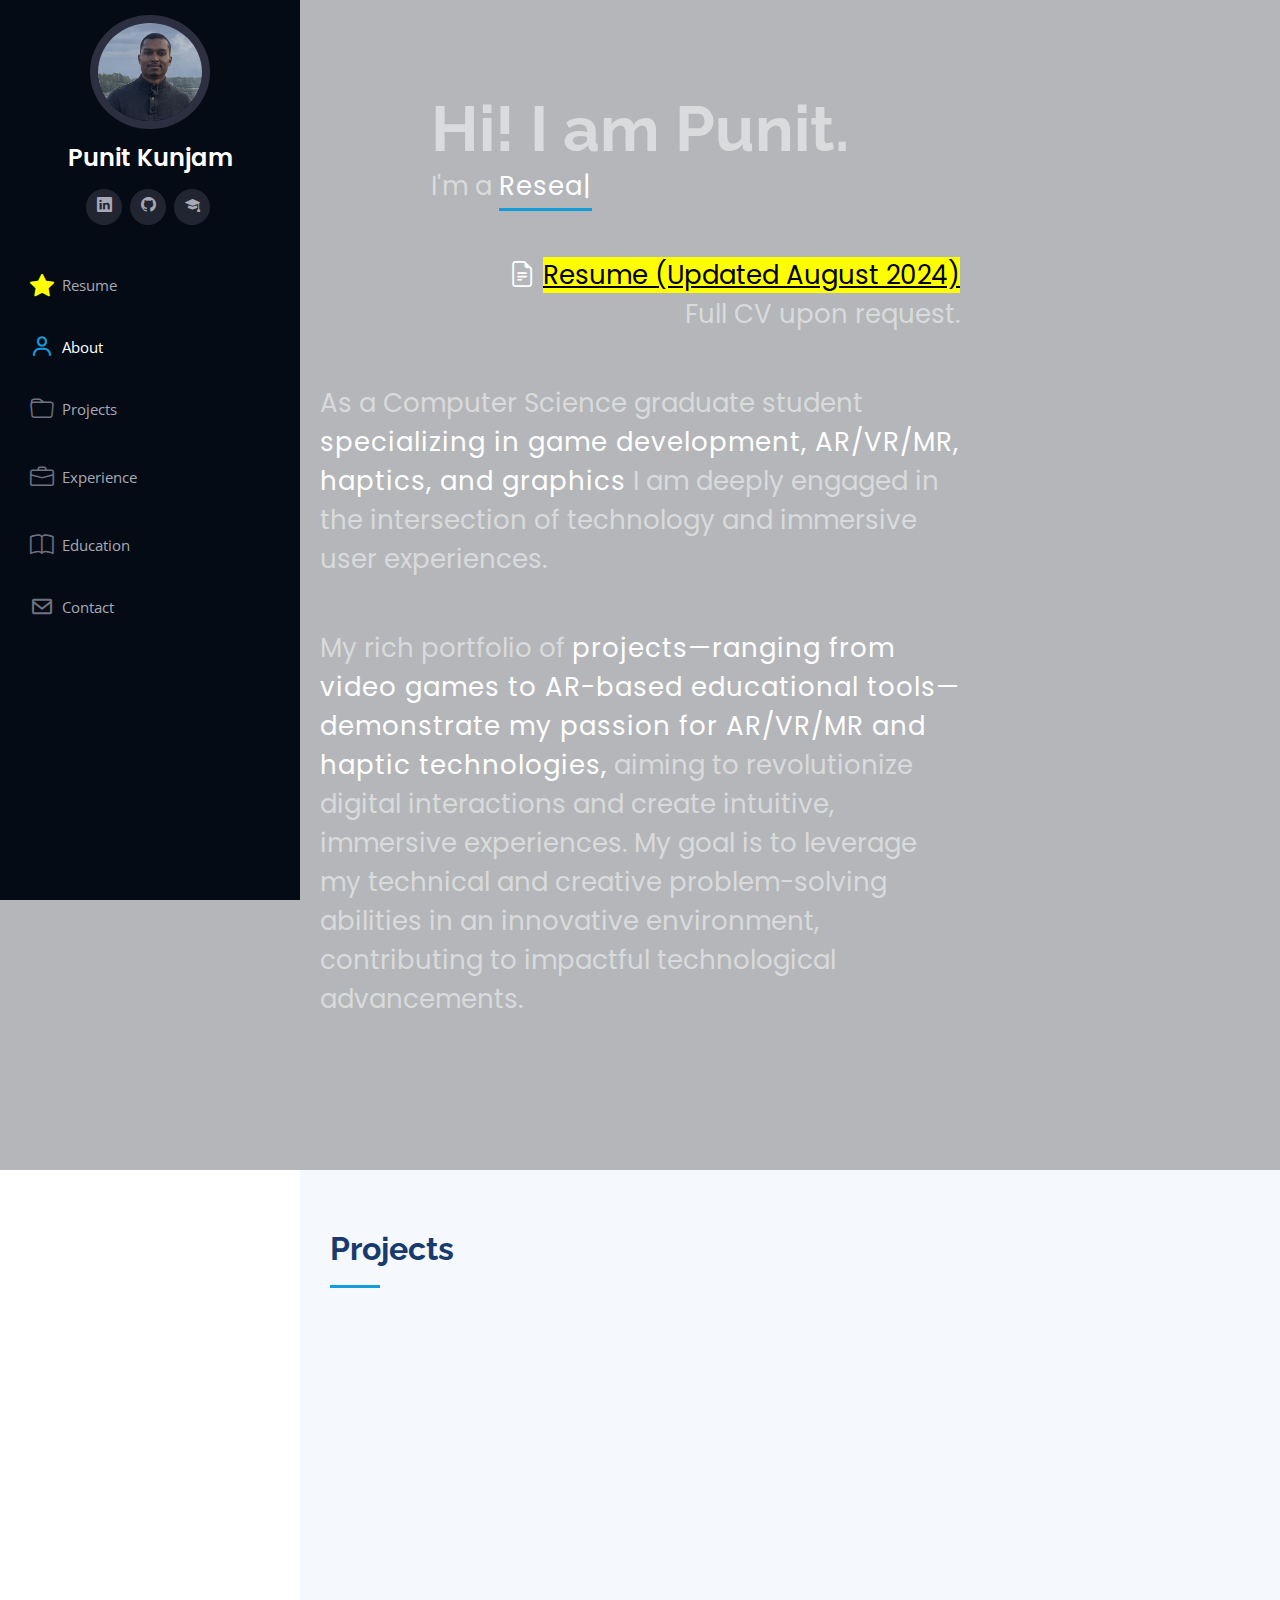
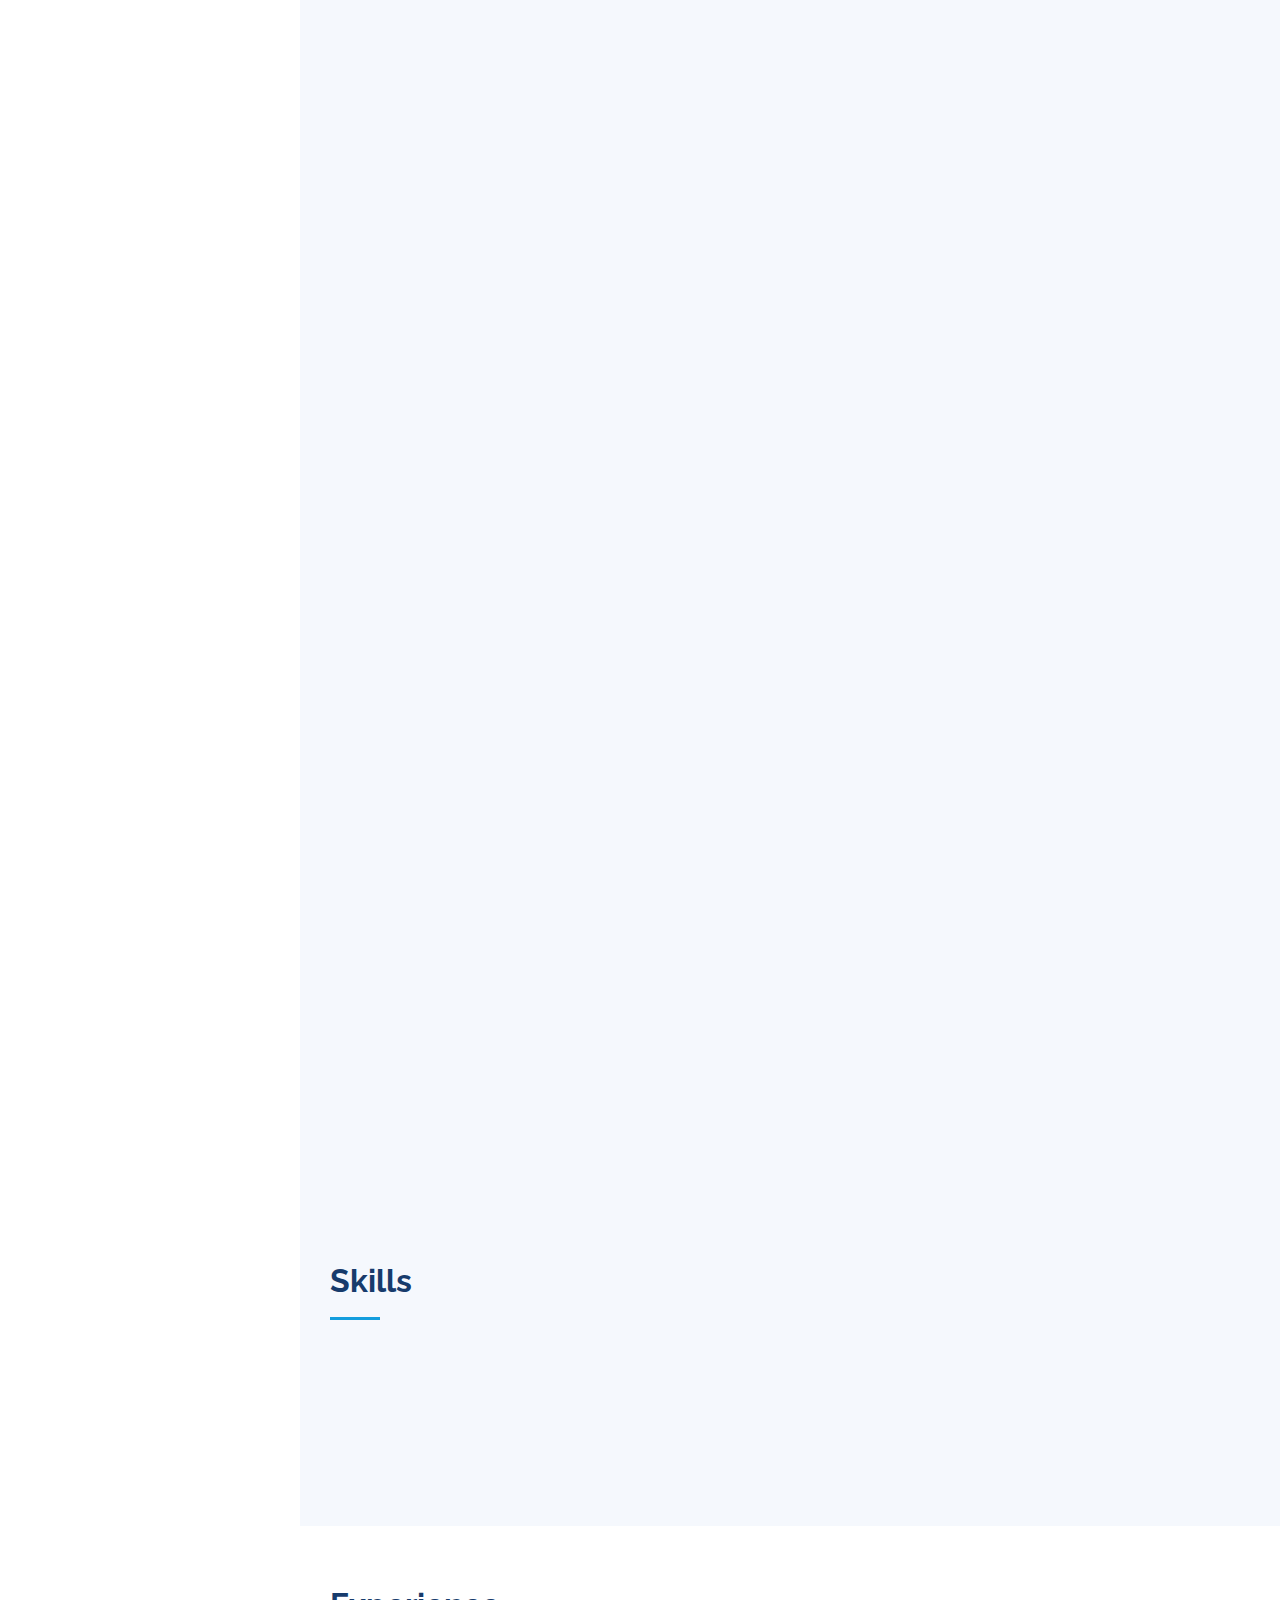
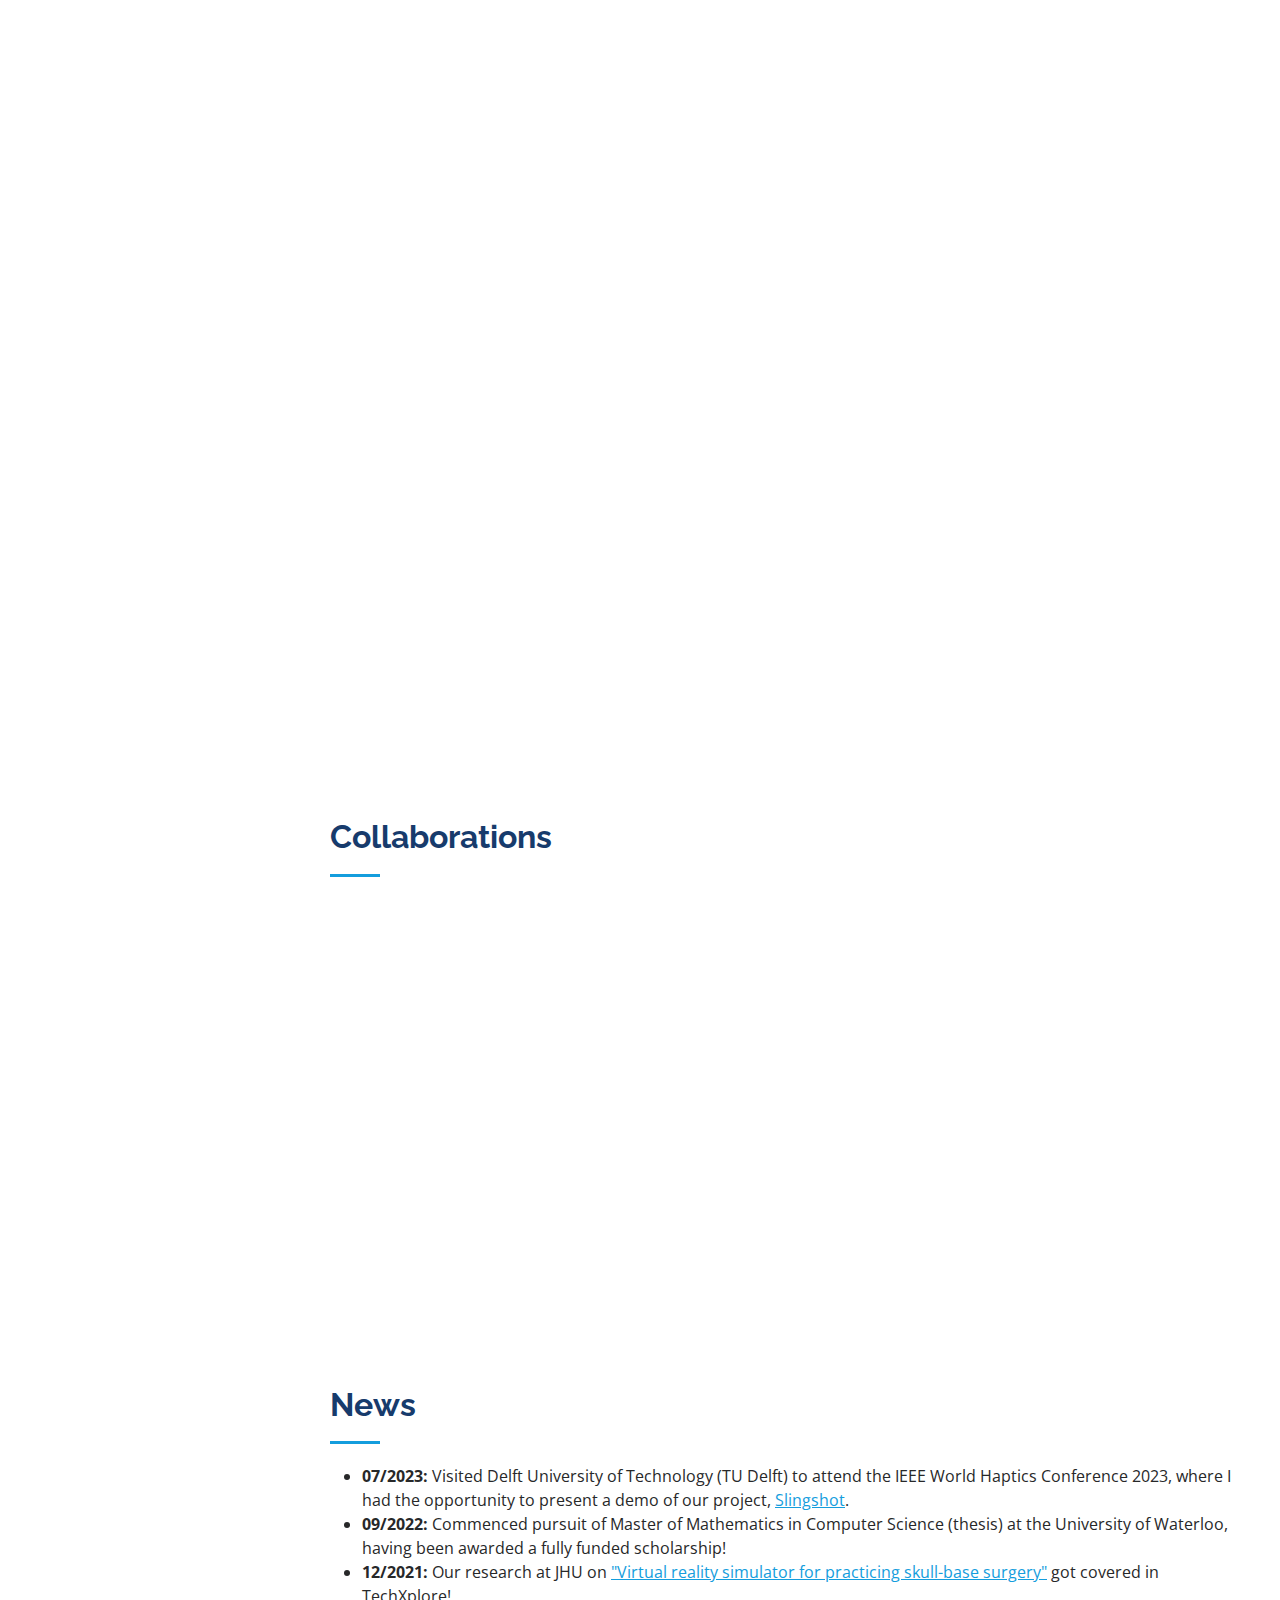
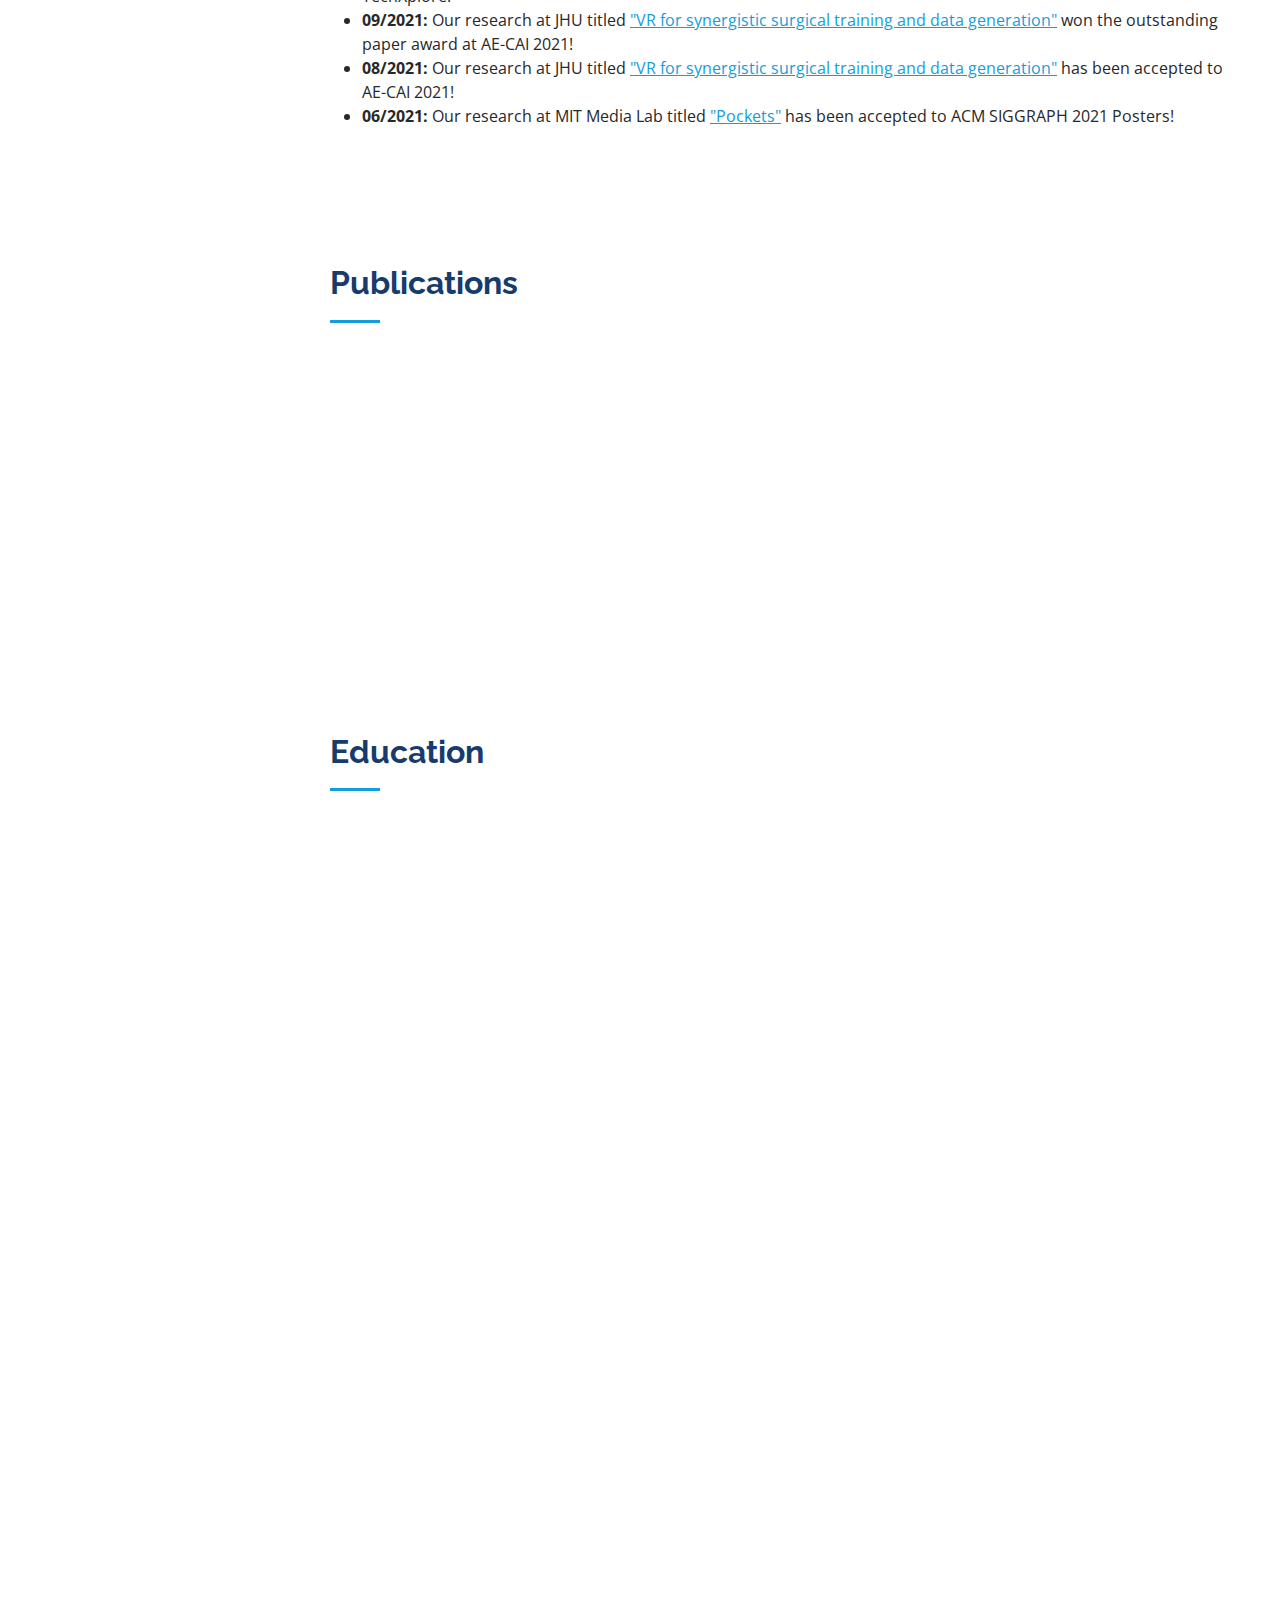
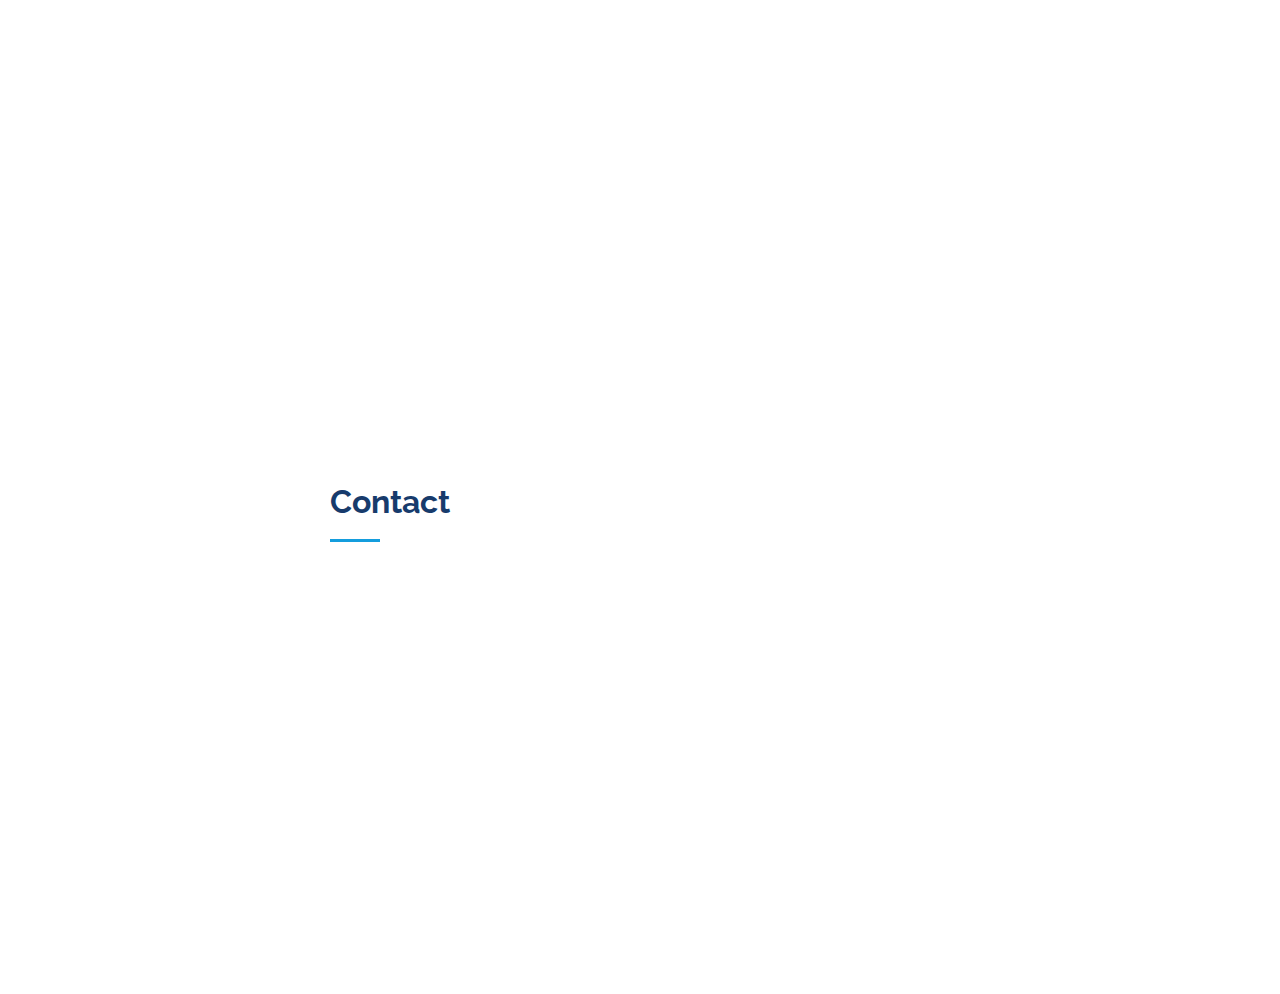
==== index.html @ d91e5fc2 "update" ====
<!DOCTYPE html>
<html lang="en">

<head>

    <!-- Google tag (gtag.js) -->
<script async src="https://www.googletagmanager.com/gtag/js?id=G-W4391QG8GP"></script>
<script>
  window.dataLayer = window.dataLayer || [];
  function gtag(){dataLayer.push(arguments);}
  gtag('js', new Date());

  gtag('config', 'G-W4391QG8GP');
</script>

  <meta charset="utf-8">
  <meta content="width=device-width, initial-scale=1.0" name="viewport">

  <title>Punit Kunjam</title>
  <meta content="" name="description">
  <meta content="" name="keywords">

  <!-- Favicons -->
  <link href="img/about_1.jpg" rel="icon">
  <link href="img/about_1.jpg" rel="apple-touch-icon">

  <!-- Google Fonts -->
  <link href="https://fonts.googleapis.com/css?family=Open+Sans:300,300i,400,400i,600,600i,700,700i|Raleway:300,300i,400,400i,500,500i,600,600i,700,700i|Poppins:300,300i,400,400i,500,500i,600,600i,700,700i" rel="stylesheet">


    <!-- Bootstrap Icons -->
    <link rel="stylesheet" href="https://use.fontawesome.com/releases/v5.7.0/css/all.css"
    integrity="sha384-lZN37f5QGtY3VHgisS14W3ExzMWZxybE1SJSEsQp9S+oqd12jhcu+A56Ebc1zFSJ" crossorigin="anonymous">

  <!-- Vendor CSS Files -->
  <link href="assets/vendor/aos/aos.css" rel="stylesheet">
  <link href="assets/vendor/bootstrap/css/bootstrap.min.css" rel="stylesheet">
  <link href="assets/vendor/bootstrap-icons/bootstrap-icons.css" rel="stylesheet">
  <link href="assets/vendor/boxicons/css/boxicons.min.css" rel="stylesheet">
  <link href="assets/vendor/glightbox/css/glightbox.min.css" rel="stylesheet">
  <link href="assets/vendor/swiper/swiper-bundle.min.css" rel="stylesheet">

  <!-- Template Main CSS File -->
  <link href="assets/css/style.css" rel="stylesheet">

  <!-- =======================================================
  * Template Name: iPortfolio
  * Updated: Nov 17 2023 with Bootstrap v5.3.2
  * Template URL: https://bootstrapmade.com/iportfolio-bootstrap-portfolio-websites-template/
  * Author: BootstrapMade.com
  * License: https://bootstrapmade.com/license/
  ======================================================== -->
</head>

<body>

  <!-- ======= Mobile nav toggle button ======= -->
  <i class="bi bi-list mobile-nav-toggle d-xl-none"></i>

  <!-- ======= Header ======= -->
  <header id="header">
    <div class="d-flex flex-column">

      <div class="profile">
        <img src="img/profile_pic.jpg" alt="" class="img-fluid rounded-circle">
        <h1 class="text-light"><a href="index.html">Punit Kunjam</a></h1>
        <div class="social-links mt-3 text-center">
          <a href="https://www.linkedin.com/in/pkunjam/" class="" target="_blank"><i class="bi bi-linkedin" title="Linkedin"></i></a>
          <a href="https://github.com/pkunjam" class="" target="_blank"><i class="bi bi-github" title="GitHub"></i></a>
          <a href="https://scholar.google.com/citations?hl=en&user=vuB_Ua0AAAAJ" class="" target="_blank"><i class="bi bi-mortarboard-fill" title="Google Scholar"></i></i></a>
        </div>
      </div>

      <nav id="navbar" class="nav-menu navbar">
          <ul>
              <li><a href="https://drive.google.com/file/d/1Qg6lt1iTU_d3K1fpMmtJcjSpfZxKr5nS/view?usp=sharing" target="_blank" class="nav-link scrollto"><i class="bi bi-star-fill" style="color: yellow;"></i> <span>Resume</span></a></li>
              <li><a href="#hero" class="nav-link scrollto active"><i class="bx bx-user"></i> <span>About</span></a></li>
              <!-- <li><a href="#about" class="nav-link scrollto"><i class="bx bx-user"></i> <span>About</span></a></li> -->
              <li><a href="#portfolio" class="nav-link scrollto"><i class="bi bi-folder"></i> <span>Projects</span></a></li>
              <li><a href="#experience" class="nav-link scrollto"><i class="bi bi-briefcase"></i> <span>Experience</span></a></li>
              <!-- <li><a href="#services" class="nav-link scrollto"><i class="bi bi-luggage"></i> <span>Media</span></a></li> -->
              <li><a href="#resume" class="nav-link scrollto"><i class="bi bi-book"></i><span>Education</span></a></li>
              <li><a href="#contact" class="nav-link scrollto"><i class="bx bx-envelope"></i> <span>Contact</span></a></li>
          </ul>
      </nav><!-- .nav-menu -->
    </div>
  </header><!-- End Header -->

  <!-- ======= Hero Section ======= -->
  <section id="hero" class="d-flex flex-column justify-content-center align-items-center">
      <div class="hero-container" data-aos="fade-in">
          <h1>Hi! I am Punit.</h1>
          <p>I'm a <span class="typed" data-typed-items="Researcher!, Developer!, Gamer!"></span></p>

      </div>

      <div class="hero-container col-md-6" data-aos="fade-in">
        
        <p style="text-align: right;">
            <span_1><i class="bi-file-earmark-text"></i></span_1> </i><a href="https://drive.google.com/file/d/1Qg6lt1iTU_d3K1fpMmtJcjSpfZxKr5nS/view?usp=sharing" target="_blank" style="background-color: yellow; color: black;">Resume (Updated August 2024)</a> <br>Full CV upon request.
        </p>
        
        <p>
            As a Computer Science graduate student <span_1>specializing in game development, AR/VR/MR, haptics, and graphics</span_1> 
            I am deeply engaged in the intersection of technology and immersive user experiences. 
        </p>  
        <p> 
            My rich portfolio of <span_1>projects—ranging from video games to AR-based educational tools—demonstrate my
            passion for AR/VR/MR and haptic technologies,</span_1> aiming to revolutionize digital interactions and
            create intuitive, immersive experiences. My goal is to leverage my technical and creative problem-solving abilities in
            an innovative environment, contributing to impactful technological advancements.
        </p>

      </div>

  </section><!-- End Hero -->

  <main id="main">

      <!-- ======= About Section ======= -->
      <!-- <section id="about" class="about">
          <div class="container">

              <div class="section-title">
                <h2>Who am I?</h2>
              </div>

                  <div class="col-lg-5" data-aos="fade-right">
                      <img src="img/about.jpg" class="img-fluid" alt="" style="float:left; padding-right: 20px;">
                  </div>

                  <div class="col-lg-6" style="float: right;">

                    <p style="text-align: justify;">
                        I am a Computer Science graduate student specializing in game development, augmented & virtual reality, and haptics. I
                        have a proven track record of research and development in haptic interaction and human-computer interfaces. Pursuing a
                        Master of Mathematics in Computer Science at the University of Waterloo has equipped me with a deep understanding of
                        technology and its application in creating immersive user experiences.
                    </p>
                    
                    
                    <p style="text-align: justify;">
                        I have a unique blend of technical skills, creative problem-solving abilities, and a strong foundation in programming
                        languages such as C#, C++, and JavaScript. I have hands-on expertise in Unity3D, CHAI3D, OpenGL, and similar
                        game/graphics engines and frameworks, and have contributed to innovative projects that bridge the gap between technology
                        and practical utility. My work spans developing video games, immersive haptics & VR-based simulations, and AR-based
                        educational tools, showcasing my ability to innovate and push the boundaries of current technology.
                    </p>
                    
                    
                    <p style="text-align: justify;">
                        I am passionate about the potential of AR/VR and haptic technologies to revolutionize how we interact with digital
                        interfaces. I aim to create more intuitive, immersive, and beneficial user experiences. My ambition is to continue
                        leveraging my skills in a challenging environment that fosters growth, innovation, and the opportunity to make
                        significant contributions to the technology field.
                    </p>
                    
                    
                    <p style="text-align: justify;">
                        My goal is to be at the forefront of technological advancement, contributing my expertise to projects that have a
                        lasting impact.
                    </p>
                    
                  </div>
                  

          </div>

      </section> -->

    <section id="portfolio" class="portfolio section-bg">
        <div class="container">
    
            <div class="section-title">
                <h2>Projects</h2>
            </div>
    
            <div class="row" data-aos="fade-up">
                <div class="col-lg-12 d-flex justify-content-center">
                    <ul id="portfolio-flters">
                        <li data-filter="*" class="filter-active">All</li>
                        <li data-filter=".filter-app">Research Projects</li>
                        <li data-filter=".filter-card">Personal Projects</li>
                        <li data-filter=".filter-web">Hackathon</li>
                    </ul>
                </div>
            </div>
    
            <div class="row portfolio-container" data-aos="fade-up" data-aos-delay="100">
    
                <div class="col-lg-4 col-md-6 portfolio-item filter-app">
                    <div class="portfolio-wrap">
                        <img src="img/sankofa/SV1.jpg" class="img-fluid" alt="">
                        <div class="portfolio-links">
                            <a href="sankofa.html" title="More Details"><i class="bx bx-link"></i></a>
                        </div>
                    </div>
                    <br>
                    <h6 style="text-align: center;">Tactile Narratives in Virtual Reality</h6>
                </div>
    
                <div class="col-lg-4 col-md-6 portfolio-item filter-card">
                    <div class="portfolio-wrap">
                        <img src="img/terrain/Terrain generator.png" class="img-fluid" alt="">
                        <div class="portfolio-links">
                            <a href="terrain.html" title="More Details"><i class="bx bx-link"></i></a>
                        </div>
                    </div>
                    <br>
                    <h6 style="text-align: center;">Procedural Terrain Generator</h6>
                </div>
    
                <div class="col-lg-4 col-md-6 portfolio-item filter-app">
                    <div class="portfolio-wrap">
                        <img src="img/ambf/thumbnail.png" class="img-fluid" alt="">
                        <div class="portfolio-links">
                            <a href="ambf.html" title="More Details"><i class="bx bx-link"></i></a>
                        </div>
                    </div>
                    <br>
                    <h6 style="text-align: center;">AMBF+ (Asynchronouos Multibody Framework Plus)</h6>
                </div>
    
                <div class="col-lg-4 col-md-6 portfolio-item filter-app">
                    <div class="portfolio-wrap">
                        <img src="img/pockets/pockets_thumb.jpg" class="img-fluid" alt="">
                        <div class="portfolio-links">
                            <a href="pockets.html" title="More Details"><i class="bx bx-link"></i></a>
                        </div>
                    </div>
                    <br>
                    <h6 style="text-align: center;">Pockets</h6>
                </div>
    
                <div class="col-lg-4 col-md-6 portfolio-item filter-app">
                    <div class="portfolio-wrap">
                        <img src="img/Collision avoidance/ca_thumb.JPG" class="img-fluid" alt="">
                        <div class="portfolio-links">
                            <a href="collision.html" title="More Details"><i class="bx bx-link"></i></a>
                        </div>
                    </div>
                    <br>
                    <h6 style="text-align: center;">Collision Avoidance System in VR</h6>
                </div>
    
                <div class="col-lg-4 col-md-6 portfolio-item filter-app">
                    <div class="portfolio-wrap">
                        <img src="img/Endomimyk/endomimyk.png" class="img-fluid" alt="">
                        <div class="portfolio-links">
                            <a href="endomimyk.html" title="More Details"><i class="bx bx-link"></i></a>
                        </div>
                    </div>
                    <br>
                    <h6 style="text-align: center;">EndoMIMYK</h6>
                </div>
    
                <div class="col-lg-4 col-md-6 portfolio-item filter-app">
                    <div class="portfolio-wrap">
                        <img src="img/slinghsot.png" class="img-fluid" alt="">
                        <div class="portfolio-links">
                            <a href="slingshot.html" title="More Details"><i class="bx bx-link"></i></a>
                        </div>
                    </div>
                    <br>
                    <h6 style="text-align: center;">Slingshot</h6>
                </div>
    
                <div class="col-lg-4 col-md-6 portfolio-item filter-card">
                    <div class="portfolio-wrap">
                        <img src="img/toh.png" class="img-fluid" alt="">
                        <div class="portfolio-links">
                            <a href="toh.html" title="More Details"><i class="bx bx-link"></i></a>
                        </div>
                    </div>
                    <br>
                    <h6 style="text-align: center;">Tower of Hanoi</h6>
                </div>
    
                <div class="col-lg-4 col-md-6 portfolio-item filter-card">
                    <div class="portfolio-wrap">
                        <img src="img/pi_thumb.JPG" class="img-fluid" alt="">
                        <div class="portfolio-links">
                            <a href="proxy.html" title="More Details"><i class="bx bx-link"></i></a>
                        </div>
                    </div>
                    <br>
                    <h6 style="text-align: center;">Proxy Interpreter</h6>
                </div>
    
                <div class="col-lg-4 col-md-6 portfolio-item filter-card">
                    <div class="portfolio-wrap">
                        <img src="img/jarvis/j1.png" class="img-fluid" alt="">
                        <div class="portfolio-links">
                            <a href="jarvis.html" title="More Details"><i class="bx bx-link"></i></a>
                        </div>
                    </div>
                    <br>
                    <h6 style="text-align: center;">AI Assistant Jarvis</h6>
                </div>
    
                <div class="col-lg-4 col-md-6 portfolio-item filter-card">
                    <div class="portfolio-wrap">
                        <img src="img/ar_thumb.JPG" class="img-fluid" alt="">
                        <div class="portfolio-links">
                            <a href="cv_unity.html" title="More Details"><i class="bx bx-link"></i></a>
                        </div>
                    </div>
                    <br>
                    <h6 style="text-align: center;">Computer Vision + Unity</h6>
                </div>
    
                <div class="col-lg-4 col-md-6 portfolio-item filter-card">
                    <div class="portfolio-wrap">
                        <img src="img/game_thumb.jpg" class="img-fluid" alt="">
                        <div class="portfolio-links">
                            <a href="gamedev_unity.html" title="More Details"><i class="bx bx-link"></i></a>
                        </div>
                    </div>
                    <br>
                    <h6 style="text-align: center;">Game Development with Unity</h6>
                </div>
    
                <div class="col-lg-4 col-md-6 portfolio-item filter-web">
                    <div class="portfolio-wrap">
                        <img src="img/game oasis.jpg" class="img-fluid" alt="">
                        <div class="portfolio-links">
                            <a href="hackathon.html" title="More Details"><i class="bx bx-link"></i></a>
                        </div>
                    </div>
                    <br>
                    <h6 style="text-align: center;">Game Oasis Hackathon</h6>
                </div>
            </div>
        </div>
    </section><!-- End Portfolio Section -->

    <!-- ======= Skills Section ======= -->
    <section id="skills" class="skills section-bg">
        <div class="container">
    
            <div class="section-title">
                <h2>Skills</h2>
            </div>
    
            <div class="row skills-content">
    
                <div class="col-lg-11" data-aos="fade-up">
    
                    <div class="skill">
                        <span class="skill"><b>Programming Language:</b> C#, C++, C, JavaScript, Python, GLSL, SQL,
                            HTML/CSS</span>
                    </div>
    
                    <div class="skill">
                        <span class="skill"><b>Tools/Frameworks:</b> Unity3D, CHAI3D, OpenGL, OpenXR, Blender, Visual
                            Studio, Arduino, Git, CMake, React</span>
                    </div>
    
                    <div class="skill">
                        <span class="skill"><b>Technologies:</b> Game Development, Computer Graphics, AR/VR/MR Development,
                            Haptics, Simulation, UI/UX Development, Object-Oriented Programming, CI/CD, Prototyping,
                            Physics &amp Animation, Audio Programming </span>
                    </div>
    
                </div>
    
            </div>
    
        </div>
    </section><!-- End Skills Section -->

    <!-- ======= Experience Section ======= -->
    <section id="experience" class="resume">
        <div class="container">
    
            <div class="section-title">
                <h2>Experience</h2>
            </div>
    
            <div class="row">
                <div class="col-lg-11" data-aos="fade-up">
                    <h3 class="resume-title">Research Experience</h3>
    
    
                    <div class="resume-item">
    
                        <img class="img-fluid" width="150px" src="img/icons/uw.png"> &nbsp;
                        <img class="img-fluid" width="200px" src="img/icons/wim.png">
    
                        <br>
                        <br>
    
                        <h4>Graduate Student Mentor</h4>
                        <h5>May 2024 - August 2024</h5>
                        <p><em>University of Waterloo, ON, CA</em></p>
                        <p style="text-align:justify">
                            Engaged in the <a href="https://uwaterloo.ca/women-in-mathematics/directed-reading-program"
                                target="_blank">WiM (Women in Mathematics)
                                Directed Reading Program</a> as a mentor, supervised four undergraduate students (mentees)
                            on a mathematical research project.
                        </p>
                    </div>
    
                    <div class="resume-item">
    
                        <img class="img-fluid" width="150px" src="img/icons/uw.png"> &nbsp;
                        <img class="img-fluid" width="200px" src="img/icons/hx.png">
    
                        <br>
                        <br>
    
                        <h4>Graduate Research Assistant</h4>
                        <h5>September 2022 - Present</h5>
                        <p><em>University of Waterloo, Waterloo, ON, CA</em></p>
                        <p style="text-align:justify">
                            Currently working as a Graduate Research Assistant at the <a
                                href="https://uwaterloo.ca/haptic-experience-lab/" target="_blank">
                                Haptic Experience Lab</a> under <a href="http://oliverschneider.ca/" target="_blank">Prof.
                                Oliver
                                Schneider</a>.
                            I am actively engaged in cutting-edge research that explores the convergence of haptics and
                            human-computer
                            interaction
                            (HCI). My focus is on investigating how tactile feedback can be leveraged to elevate user
                            experiences in digital
                            interfaces, contributing to the continuous evolution of interactive technologies.
                            <br> <br>
    
                        <ul>
    
                            <li>
                                Designed a <a href="sankofa.html" target="_blank">physical prototype (Sankofa Interface)</a>
                                from scratch to enhance user experience in virtual reality using haptic feedback.
                            </li>
    
                            <li>Programmed microcontrollers in C++ to vibrate motors inside the prototype by converting
                                audio signals into haptic
                                feedback.</li>
    
                            <li>
                                Developed and tested a VR user interface in Unity and utilized C# to write scripts for core
                                functionality.
                            </li>
    
                            <li>Optimized and implemented additional features in an open-sourced project “Macaron” using
                                JavaScript to meet project
                                requirements.</li>
    
                        </ul>
    
                        <br>
                        <i>[Currently involved in a research project with pending publication. Further details will be
                            shared
                            post-publication to
                            adhere to confidentiality requirements and research protocols.]</i>
    
                        </p>
                    </div>
    
                    <div class="resume-item">
    
                        <img class="img-fluid" width="200px" src="img/cra.png">
    
                        <br>
                        <br>
    
                        <h4>Graduate Student Mentor</h4>
                        <h5>September 2023 - December 2023</h5>
                        <p><em>Computing Research Association, Washington, DC, US</em></p>
                        <p style="text-align:justify">
                            Mentored two undergraduate students as a part of the <a
                                href="https://cra.org/ur2phd/#program-overview" target="_blank">UR2PhD program</a>, a
                            national initiative focusing
                            on engaging women and gender-marginalized students in computing PhD programs.
                            <br> <br>
                            <b>Achievements/Tasks -</b>
    
                        <ul>
    
                            <li>
                                Guided and supported students in navigating the research process with their respective
                                projects,
                                fostering their interest and engagement in computing research.
                            </li>
    
                            <li>Facilitated weekly virtual meetings to guide students through research methods, troubleshoot
                                challenges, and provide
                                academic and career guidance.</li>
    
                            <li>
                                Monitored and evaluated students' progress, providing constructive feedback to enhance their
                                research and professional
                                development skills.
                            </li>
    
                            <li>Actively participated in the virtual mentor training program, refining mentoring strategies
                                to better support
                                undergraduate students from diverse backgrounds.</li>
    
                        </ul>
                        <a href="https://drive.google.com/file/d/1qRJza7DEin45plu3fZt8PnI-T7R_892o/view?usp=sharing"
                            target="_blank">[Completion Certificate]</a> &nbsp;
                        <a href="https://drive.google.com/file/d/1nJJ-ZkIGGhmpfoIM1oKP8VmGPvGPjDEe/view?usp=sharing"
                            target="_blank">[Letter of Completion]</a>
                        </p>
                    </div>
                    
                    <div class="resume-item">
                    
                        <img class="img-fluid" width="150px" src="img/icons/ucnz.png">
                        <img class="img-fluid" width="150px" src="img/icons/hitlabnz.png">
                    
                        <br>
                        <br>
                    
                        <h4>Research Intern</h4>
                        <h5>June 2021 - December 2021</h5>
                        <p><em>University Of Canterbury, Christchurch, NZ</em></p>
                        <p style="text-align:justify">
                            Worked on a research project on Computer Vision and Virtual Reality to build a
                            collision-avoidance system in
                            VR. I worked under the supervision of Dr. Adrian Clark (Senior Lecturer) at the <a
                                href="https://www.hitlabnz.org/" target="_blank">Human Interface Technology Lab </a>
                            (HIT Lab), University of Canterbury New Zealand.
                    
                            <br>
                            <br>
                    
                            <b>Achievements/Tasks -</b>
                    
                        <ul>
                    
                            <li>
                                Implemented a system to avoid collision between users who may or may not be immersed in the
                                virtual environment.
                            </li>
                    
                            <li>
                                Compared different methods of hazard indications for users immersed in VR.
                            </li>
                    
                            <li>Achieved the tasks employing a machine learning-based human pose estimation framework.</li>
                    
                        </ul>
                    
                        </p>
                    </div>
    
    
                    <div class="resume-item">
    
                        <img class="img-fluid" width="150px" src="img/icons/jhu1.png">
                        <img class="img-fluid" width="150px" src="img/icons/lcsr.jpg">
    
                        <br>
                        <br>
    
                        <h4>Visiting Undergraduate Student</h4>
                        <h5>January 2021 - June 2021</h5>
                        <p><em>Johns Hopkins University, Baltimore, US</em></p>
                        <p style="text-align:justify">
                            Worked as a research intern at the <a href="https://lcsr.jhu.edu/" target="_blank">Laboratory
                                for Computational
                                Sensing and Robotics</a> (LCSR)
                            under Professor Mathias Unberath. The work is related to surgical procedures where I developed
                            a drilling simulation for mastoidectomy surgeries.
    
                            <br>
                            <br>
    
                            <b>Achievements/Tasks -</b>
    
                        <ul>
    
                            <li>
                                Built a <a href="ambf.html" target="_blank">high-fidelity prototype</a> for an
                                anatomy-focused virtual drilling simulator leveraging CHAI3D, OpenGL, and C++.
                            </li>
    
                            <li>
                                Developed an algorithm for drill-shaft collisions providing haptic feedback on virtual
                                surgical interactions.
                            </li>
    
                            <li>Implemented safety warnings, real-time save/load, and replay features for critical anatomy
                                drill simulations.</li>
    
                            <li>Awarded outstanding <a
                                    href="https://www.tandfonline.com/doi/full/10.1080/21681163.2021.1999331"
                                    target="_blank">paper</a> award and featured at <a
                                    href="https://techxplore.com/news/2021-12-virtual-reality-simulator-surgeons-skull-base.html"
                                    target="_blank">TechXplore</a>.</li>
    
                        </ul>
    
                        </p>
                    </div>
    
                    <div class="resume-item">
    
                        <img class="img-fluid" width="150px" src="img/icons/mitb.svg">
                        <img class="img-fluid" width="150px" src="img/icons/mit.png">
    
                        <br>
                        <br>
    
                        <h4>Research Intern</h4>
                        <h5>August 2020 - January 2021</h5>
                        <p><em>Massachusetts Institute Of Technology (MIT), Cambridge, MA, US</em></p>
                        <p style="text-align:justify">
                            Worked on a research project "Pockets" under the supervision of Mr. Aubrey Simonson (Graduate
                            Research Assistant)
                            at the <a href="https://www.media.mit.edu/about/visiting-the-lab/" target="_blank">MIT Media
                                Lab</a> in the Fluid Interfaces Research Group headed by Professor Pattie Maes.
    
                            <br>
                            <br>
    
                            <b>Achievements/Tasks -</b>
    
                        <ul>
    
                            <li>
                                Implemented <a href="pockets.html" target="_blank">Pockets</a>, a VR belt interface for
                                efficient, intuitive tool access and occlusion reduction in virtual
                                environments.
                            </li>
    
                            <li>
                                Devised and scripted a color picker tool utilizing Unity and C# to generate paint blobs and
                                support paintbrush
                                operations.
                            </li>
    
                            <li><a href="https://dl.acm.org/doi/10.1145/3450618.3469174" target="_blank">Published</a>
                                findings and methodologies at ACM SIGGRAPH 2021 Posters.</li>
    
                        </ul>
    
                        </p>
                    </div>
    
                    
    
                    <!-- <div class="resume-item">
    
                              <img class="img-fluid" width="150px" src="img/icons/jhu1.png">
                              <img class="img-fluid" width="150px" src="img/icons/lcsr.jpg">
    
                              <br>
                              <br>
    
                              <h4>Visiting Research Intern [Cancelled]</h4>
                              <h5>May 2020</h5>
                              <p><em>Johns Hopkins University, Baltimore, US</em></p>
                              <p style="text-align:justify">
                                  I was accepted as a visiting research intern at the Sensing, Manipulation, and Real-Time Systems (SMARTS) laboratory in
                                  the Department of Computer Science, Johns Hopkins University, for Summer 2020 which was rescinded due to COVID-19.
                                  I was going to work under the supervision of Professor Peter Kazanzides on an Augmented Reality head-mounted display
                                  research "ARssist" to provide guidance for surgical procedures.
    
                              </p>
                          </div> -->
    
                    <br>
                    <br>
    
                    <h3 class="resume-title">Professional Experience</h3>
                    <div class="resume-item">
    
                        <img class="img-fluid" width="150px" src="img/icons/uhmazing.jpeg">
    
                        <br>
                        <br>
    
                        <h4>Research Engineer</h4>
                        <h5>May 2022 - July 2022</h5>
                        <p><em>Uhmazing, Denver, Colorado, US </em></p>
    
                        <p>
                            Uhmazing is an interdisciplinary team of machine learning researchers, data scientists,
                            designers, and medical
                            professionals innovating at the intersection of machine learning and XR technologies.
    
                            <br>
                            <br>
    
                            I worked as a full-time research engineer to contribute building an AI companion.
    
                        </p>
    
                        <b>Achievements/Tasks -</b>
    
                        <br>
                        <br>
    
                        <ul>
                            <li>Engineered and iterated a low-fidelity AI companion prototype using Unity, C#, and Firebase.
                            </li>
                            <li>Utilized speech-to-text API to enable natural language processing and interaction with the
                                AI companion. </li>
                            <li>Collaborated with a team of engineers and designers to ideate, prototype, and iterate on the
                                AI companion concept.</li>
                        </ul>
                    </div>
    
                    <div class="resume-item">
    
                        <img class="img-fluid" width="150px" src="img/icons/deloitte.webp">
    
                        <br>
                        <br>
    
                        <h4>Business Technology Analyst</h4>
                        <h5>January 2022 - April 2022</h5>
                        <p><em>Deloitte USI, Bangalore, Karnataka, IN </em></p>
    
                        <p>
                            Deloitte provides audit, consulting, financial advisory, risk advisory, tax, and legal services
                            with approximately 457,000 professionals globally,
                            and operates in over 150 countries.
    
                            <br>
                            <br>
    
                            I worked as a full-time Business Technology Analyst contributing towards the development of a
                            financial auditing tool.
    
                        </p>
    
                        <b>Achievements/Tasks -</b>
    
                        <br>
                        <br>
    
                        <ul>
                            <li>Maintained a financial auditing tool using Java that improved the efficiency of the auditing
                                process.</li>
    
                            <li>
                                Collaborated with a team of 5-10 to gather requirements, design, and implement new features
                                and enhancements to the
                                auditing tool.
                            </li>
    
                            <li>
                                Conducted extensive testing and debugging to ensure the reliability and accuracy of the
                                financial auditing tool, resulting
                                in an increase in data accuracy.
                            </li>
    
                            <li>
                                Kept up-to-date with the latest technologies and tools relevant to the financial auditing
                                industry, and shared knowledge
                                with team members to improve the overall quality of the product.
                            </li>
                        </ul>
                    </div>
    
                    <br>
                    <br>
    
                    <h3 class="resume-title">Additional Experience</h3>
    
                    <div class="resume-item">
    
                        <img class="img-fluid" width="150px" src="img/icons/uw.png">
    
                        <br>
                        <br>
    
                        <h4>Gradaute Teaching Assistant</h4>
                        <h5>September 2022 - Present</h5>
                        <p><em>University of Waterloo, Waterloo, ON, CA </em></p>
                        <p style="text-align:justify">
                            Currently involved as a Graduate Teaching Assistant (GTA) for an undergraduate-level course on
                            CS230 - Introduction to Computers and Computer Systems.
    
                            <br> <br>
    
                            <b>Previously TA'd courses:</b> CS 115 - Introduction to Computer Science 1, CS230 -
                            Introduction to Computers and Computer Systems, and
                            CS 246 - Object-Oriented Software Development
                        </p>
    
                        <b>Achievements/Tasks -</b>
    
                        <br>
                        <br>
    
                        <ul>
                            <li>Grade assignments and provide constructive feedback to students.</li>
                            <li>Assist in proctoring exams and maintaining academic integrity in the classroom. </li>
                            <li>
                                Demonstrated strong communication and interpersonal skills to effectively interact with
                                students and fellow teaching
                                assistants.
                            </li>
                        </ul>
                    </div>
    
                    <div class="resume-item">
    
                        <img class="img-fluid" width="125px" src="img/icons/iisc.png"> &nbsp; &nbsp;
                        <img class="img-fluid" width="150px" src="img/mimyk_1.svg">
    
                        <br>
                        <br>
    
                        <h4>Unity Developer Intern</h4>
                        <!--TODO: FIX THE TITLE ON CV & LINKEDIN AS WELL -->
                        <h5>June 2019 - July 2019</h5>
                        <p><em>Mimyk Medical Simulations, Indian Institute of Science Bangalore</em></p>
                        <p style="text-align:justify">
                            <a href="https://mimyk.com/" target="_blank">MIMYK</a> is a deep-tech spin-off from the Indian
                            Institute of Science (IISc), Bengaluru. They build intelligent and immersive solutions
                            for medical procedures. These systems are powered by AR/VR, Robotics, and Visual Computing
                            technologies.
    
                            <br>
                            <br>
    
                            I worked as an Intern at Mimyk Medical Simulation, IISc Bangalore under the supervision of Dr.
                            Nithin Shivashankar and
                            Dr. Shanthanu Chakravarthy. I contributed to the team's efforts in developing a novel endoscopy
                            simulator (EndoMIMYK).
    
                        </p>
    
                        <b>Achievements/Tasks -</b>
    
                        <br>
                        <br>
    
                        <ul>
                            <li>Designed and built 3D interactive training modules for medical simulation using Unity 3D and
                                C#.</li>
                            <li>Developed the “accessory channel and tools” feature, streamlining workflows for different
                                surgical tools.</li>
                            <li>
                                Created 3D models and animations in Blender for the simulator, enhancing user interaction
                                with various tools.
                            </li>
                        </ul>
                    </div>
    
                    <div class="resume-item">
    
                        <img class="img-fluid" width="150px" src="img/icons/wowexp.jpg">
    
                        <br>
                        <br>
    
                        <h4>3D Design Intern</h4>
                        <h5>May 2019 - June 2019</h5>
                        <p><em>WowExp Technologies Pvt. Ltd., Bangalore, Karnataka</em></p>
                        <p style="text-align:justify">
                            WoWExp is building a Generative AI product called WoW FinGPT. It is A revolutionary product to
                            assist the investment
                            and trading analysts with the power of fine-tuned LLMs and selected datasets.
                        </p>
    
                        <b>Achievements/Tasks -</b>
    
                        <br>
                        <br>
    
                        <ul>
                            <li>Developed 3D content using open-source libraries for the company’s website.</li>
                            <li>Worked with babylon.js to simulate 3D graphics on the website. </li>
                            <li>
                                Learned how a startup works at an early stage.
                            </li>
                        </ul>
                    </div>
    
                    <div class="resume-item">
    
                        <img class="img-fluid" width="150px" src="img/icons/stareout.jpeg">
    
                        <br>
                        <br>
    
                        <h4>Game Development Intern</h4>
                        <h5>January 2019 - March 2019</h5>
                        <p><em>StareOut Games, Hyderabad, Telangana</em></p>
                        <!--ADD HYPERLINK FOR STAREOUT-->
                        <p style="text-align:justify">
                            <a href="https://www.stareoutgames.in/" target="_blank">StareOut Games</a> is a game studio with
                            the vision to build games in the hyper-casual and casual segments.
                        </p>
    
                        <b>Achievements/Tasks -</b>
    
                        <br>
                        <br>
    
                        <ul>
                            <li>Worked with Marvelous Designer to design various cloth simulations.</li>
                            <li>Worked with babylon.js to simulate 3D graphics on the website.</li>
                            <li>
                                Learned how an early-stage startup works.
                            </li>
                        </ul>
                    </div>
    
                    <br>
                    <br>
    
                    <h3 class="resume-title">Volunteer and Leadership Experience</h3>
    
                    <div class="resume-item">
    
                        <img class="img-fluid" width="150px" src="img/icons/tsoc.jpg">
    
                        <br>
                        <br>
    
                        <h4>Game Development and AR/VR Lead</h4>
                        <h5>July 2018 - August 2021</h5>
                        <p><em>The Society of Coders (TSoC), IIITNR Chhattisgarh </em></p>
                        <p style="text-align:justify">
                            <a href="https://iiitnr-tsoc.github.io/" target="_blank">The Society of Coders</a> is IIIT-Naya
                            Raipur’s official coding club. Started by students in a bid to spur the
                            coding culture at this fledging college, the club is responsible for hosting and conducting a
                            diverse range
                            of coding events - hackathons, workshops, coding competitions and much more.
                        </p>
    
                        <b>Achievements/Tasks -</b>
    
                        <br>
                        <br>
    
                        <ul>
                            <li>Conducted workshops for unity3D and its applications.</li>
                            <li>Delivered lectures on applications of AR/VR and the basics of game development.</li>
                            <li>
                                Mentored junior developers and provided guidance on technical issues, resulting in improved
                                team performance and
                                increased productivity.
                            </li>
                        </ul>
                    </div>
    
                    <div class="resume-item">
    
                        <img class="img-fluid" width="150px" src="img/icons/technovate.png">
    
                        <br>
                        <br>
    
                        <h4>Event Head</h4>
                        <h5>March 2018</h5>
                        <p><em>Technovate (Technical &amp Cultural Fest), IIITNR Chhattisgarh </em></p>
    
                        <b>Achievements/Tasks -</b>
    
                        <br>
                        <br>
    
                        <ul>
                            <li>Planned and executed a successful LAN gaming tournament as part of a technical fest.</li>
                            <li>
                                Oversaw all aspects of the tournament, including equipment setup, rule enforcement, and
                                prize distribution, ensuring a
                                smooth and fair competition for all participants.
                            </li>
                            <li>
                                Developed marketing strategies to attract participants and promote the tournament.
                            </li>
                            <li>
                                Demonstrated strong leadership, communication, and organizational skills throughout the
                                planning and execution of the
                                event, receiving positive feedback from both participants and organizers.
                            </li>
                        </ul>
                    </div>
    
                </div>
            </div>
    
        </div>
    
    </section><!-- End Experience Section -->

     
      <!-- ======= Facts Section ======= -->
      <section id="about" class="about">
          <div class="container">

              <div class="section-title">
                  <h2>Collaborations</h2>
              </div>

              <div class="row no-gutters">

                <div class="col-lg-4 col-md-6 d-md-flex align-items-md-stretch" data-aos="fade-up">
                    <div class="count-box">
                        <a href="https://uwaterloo.ca/haptic-experience-lab/" target="_blank">
                            <img class="img-fluid" width="125px" src="img/icons/uw.png" alt="">
                            <img class="img-fluid" width="150px" src="img/icons/hx.png" alt="">
                        </a>
                    </div>
                </div>
                
                  <div class="col-lg-4 col-md-6 d-md-flex align-items-md-stretch" data-aos="fade-up">
                      <div class="count-box">
                          <a href="https://www.media.mit.edu/groups/fluid-interfaces/overview/" target="_blank">
                              <img class="img-fluid" width="125px" src="img/icons/mitb.svg" alt="">
                              <img class="img-fluid" width="125px" src="img/icons/mit.png" alt="">
                          </a>
                      </div>
                  </div>

                  <div class="col-lg-4 col-md-6 d-md-flex align-items-md-stretch" data-aos="fade-up" data-aos-delay="100">
                      <div class="count-box">
                        <a href="https://lcsr.jhu.edu/mse/" target="_blank">
                            <img class="img-fluid" width="125px" src="img/icons/jhu1.png" alt="">
                            <img class="img-fluid" width="125px" src="img/icons/lcsr.jpg" alt="">
                        </a>
                      </div>
                  </div>

                  <div class="col-lg-4 col-md-6 d-md-flex align-items-md-stretch" data-aos="fade-up" data-aos-delay="200">
                      <div class="count-box">
                          <a href="https://www.hitlabnz.org/" target="_blank">
                              <img class="img-fluid" width="125px" src="img/icons/ucnz.png" alt="">
                              <img class="img-fluid" width="125px" src="img/icons/hitlabnz.png" alt="">
                          </a>
                      </div>
                  </div>

                  <div class="col-lg-4 col-md-6 d-md-flex align-items-md-stretch" data-aos="fade-up" data-aos-delay="300">
                      <div class="count-box">
                          <a href="https://mimyk.com/" target="_blank">
                              <img class="img-fluid" width="125px" src="img/icons/iisc.png" alt=""> &nbsp;
                              <img class="img-fluid" width="125px" src="img/mimyk_1.svg" alt="">
                          </a>
                      </div>
                  </div>

                <div class="col-lg-4 col-md-6 d-md-flex align-items-md-stretch" data-aos="fade-up" data-aos-delay="300">
                    <div class="count-box">
                        <a href="https://www2.deloitte.com/ui/en.html" target="_blank">
                            <img class="img-fluid" width="125px" src="img/icons/deloitte.webp" alt="">
                        </a>
                    </div>
                </div>

                <div class="col-lg-4 col-md-6 d-md-flex align-items-md-stretch" data-aos="fade-up" data-aos-delay="300">
                    <div class="count-box">
                        <a href="https://cra.org/ur2phd/#program-overview" target="_blank">
                            <img class="img-fluid" width="200" src="img/cra.png" alt="">
                        </a>
                    </div>
                </div>

              </div>

          </div>
      </section><!-- End Facts Section -->

    <!-- ======= News Section ======= -->
    <section id="facts" class="facts">
    
        <div class="container">
    
            <div class="section-title">
    
                <h2>News</h2>
    
                <ul>
                    <li> <b>07/2023:</b> Visited Delft University of Technology (TU Delft) to attend the IEEE World Haptics Conference 2023, where I had the
                    opportunity to present a demo of our project, <a href="slingshot.html" target="_blank">Slingshot</a>.
                    </li>

                    <li> <b>09/2022:</b> Commenced pursuit of Master of Mathematics in Computer Science (thesis) at the University of Waterloo, having been awarded a
                    fully funded scholarship!
                    </li>

                    <li>
                        <b>12/2021:</b> Our research at JHU on <a
                            href="https://techxplore.com/news/2021-12-virtual-reality-simulator-surgeons-skull-base.html"
                            target="_blank">"Virtual reality simulator for practicing skull-base surgery"</a> got covered in
                        TechXplore!
                    </li>
        
                    <li>
                        <b>09/2021:</b> Our research at JHU titled <a
                            href="https://www.tandfonline.com/doi/full/10.1080/21681163.2021.1999331" target="_blank">"VR for
                            synergistic surgical training and data generation"</a> won the outstanding paper award at AE-CAI
                        2021!
                    </li>
        
                    <li>
                        <b>08/2021:</b> Our research at JHU titled <a
                            href="https://www.tandfonline.com/doi/full/10.1080/21681163.2021.1999331" target="_blank">"VR for
                            synergistic surgical training and data generation"</a> has been accepted to AE-CAI 2021!
                    </li>
        
                    <li>
                        <b>06/2021:</b> Our research at MIT Media Lab titled <a href="https://dl.acm.org/doi/10.1145/3450618.3469174"
                            target="_blank">"Pockets"</a> has been accepted to ACM SIGGRAPH 2021 Posters!
                    </li>
                </ul>
    
            </div>
    
        </div>
    
    </section><!-- End News Section -->

    <!-- ======= Publication Section ======= -->
    <section id="skills" class="resume">
        <div class="container">
    
            <div class="section-title">
                <h2>Publications</h2>
            </div>
    
            <div class="row skills-content">
    
                <div class="col-lg-11" data-aos="fade-up">
    
                    <div class="skill">
                        <span class="skill"> <b>Pockets: User-Assigned Menus Based on Physical Buttons for Virtual
                                Environments</b>
                            <br> Simonson, A., <b>Kunjam, P</b>., and Maes, P. <br>
                            In <i>SIGGRAPH '21 Posters: Special Interest Group on Computer Graphics and Interactive
                                Techniques, ACM (2021).</i>
                            <br>
                            <a href="https://drive.google.com/file/d/1qkeDf6xZW0-KfqXcNWRMkPZlez0nAqah/view?usp=drive_link"
                                target="_blank">[PDF]</a>
                            <a href="https://dl.acm.org/doi/10.1145/3450618.3469174" target="_blank">[DOI]</a>
                        </span>
                    </div>
    
                    <br>
    
                    <div class="skill">
                        <span class="skill"> <b>Virtual reality for synergistic surgical training and data generation</b>
                            <br> Munawar, A., Li, Z., <b>Kunjam, P.</b>, Nagururu, N., Ding, A.S., Kazanzides, P., Looi, T.,
                            Creighton,
                            F.X., Taylor, R.H. and Unberath, M. <br>
                            In <i>Computer Methods in Biomechanics and Biomedical Engineering: Imaging & Visualization
                                (2021).</i>
                            <br>
                            <a href="https://drive.google.com/file/d/1jUq5Wpt0CUFhtmW_N3lB-WPMoVVERZTq/view?usp=drive_link"
                                target="_blank">[PDF]</a>
                            <a href="https://www.tandfonline.com/doi/full/10.1080/21681163.2021.1999331"
                                target="_blank">[DOI]</a>
                        </span>
                    </div>
    
                </div>
    
            </div>
    
        </div>
    </section><!-- End Publication Section -->
    
      
      <!-- ======= Education Section ======= -->
      <section id="resume" class="resume">
          <div class="container">

              <div class="section-title">
                  <h2>Education</h2>
              </div>

              <div class="row">
                  <div class="col-lg-11" data-aos="fade-up">

                      <div class="resume-item">

                          <img class="img-fluid" width="150px" src="img/icons/uw.png">

                          <br>
                          <br>

                          <h4>Master of Mathematics in Computer Science</h4>
                          <h5>September 2022 - September 2024</h5>
                          <p><em>University of Waterloo, Waterloo, ON, CA</em></p>
                          <p style="text-align:justify">

                              <i><b>Cumulative GPA:</b> 91.25/100</i>
                              
                            <br>
                            <br>
                              Pursuing Master of Mathematics in Computer Science with a <b>fully funded scholarship</b>. I am actively involved in research at the <a href="https://uwaterloo.ca/haptic-experience-lab/" target="_blank">Haptic Experience Lab</a>,
                              which is affiliated with the Games Institute at the University of Waterloo. Under the guidance of Prof. Oliver Schneider, my work focuses on advancing
                              the field of human-computer interaction (HCI).

                              <br>
                              <br>

                              <b>Coursework -</b>
                              <li>Human-Computer Interaction</li>
                              <li>Advance Topics in Computer Graphics (Rendering)</li>
                              <li>Haptic Computing</li>
                              <li>Advanced Topics in Software Engineering (Software Analytics for Release Pipelines)</li>
                          </p>
                      </div>
                      <div class="resume-item">

                          <img class="img-fluid" width="150px" src="img/icons/iiitnr.png">

                          <br>
                          <br>

                          <h4>Bachelor of Technology in Computer Science &amp; Engineering</h4>
                          <h5>August 2017 - August 2021</h5>
                          <p><em>International Institute of Information Technology, Naya Raipur, IN</em></p>
                          <p>
                              <b>Relevant Coursework -</b>
                              <li>Introduction to Computers & Programming (C)</li>
                              <li>Data Structures and Algorithms</li>
                              <li>Operating System</li>
                              <li>Object Oriented Methodologies (Java)</li>
                              <li>Design and Analysis of Algorithms (C)</li>
                              <li>Software Engineering</li>
                              <li>Big Data Technology</li>
                          </p>
                      </div>
                  </div>
              </div>

          </div>
      </section><!-- End Education Section -->


      <!-- ======= Portfolio Section ======= -->

      

      <!-- <section id="services" class="services">
          <div class="container">

              <div class="section-title">
                  <h2>Services</h2>
                  <p>Magnam dolores commodi suscipit. Necessitatibus eius consequatur ex aliquid fuga eum quidem. Sit sint consectetur velit. Quisquam quos quisquam cupiditate. Et nemo qui impedit suscipit alias ea. Quia fugiat sit in iste officiis commodi quidem hic quas.</p>
              </div>

              <div class="row">
                  <div class="col-lg-4 col-md-6 icon-box" data-aos="fade-up">
                      <div class="icon"><i class="bi bi-briefcase"></i></div>
                      <h4 class="title"><a href="">Lorem Ipsum</a></h4>
                      <p class="description">Voluptatum deleniti atque corrupti quos dolores et quas molestias excepturi sint occaecati cupiditate non provident</p>
                  </div>
                  <div class="col-lg-4 col-md-6 icon-box" data-aos="fade-up" data-aos-delay="100">
                      <div class="icon"><i class="bi bi-card-checklist"></i></div>
                      <h4 class="title"><a href="">Dolor Sitema</a></h4>
                      <p class="description">Minim veniam, quis nostrud exercitation ullamco laboris nisi ut aliquip ex ea commodo consequat tarad limino ata</p>
                  </div>
                  <div class="col-lg-4 col-md-6 icon-box" data-aos="fade-up" data-aos-delay="200">
                      <div class="icon"><i class="bi bi-bar-chart"></i></div>
                      <h4 class="title"><a href="">Sed ut perspiciatis</a></h4>
                      <p class="description">Duis aute irure dolor in reprehenderit in voluptate velit esse cillum dolore eu fugiat nulla pariatur</p>
                  </div>
                  <div class="col-lg-4 col-md-6 icon-box" data-aos="fade-up" data-aos-delay="300">
                      <div class="icon"><i class="bi bi-binoculars"></i></div>
                      <h4 class="title"><a href="">Magni Dolores</a></h4>
                      <p class="description">Excepteur sint occaecat cupidatat non proident, sunt in culpa qui officia deserunt mollit anim id est laborum</p>
                  </div>
                  <div class="col-lg-4 col-md-6 icon-box" data-aos="fade-up" data-aos-delay="400">
                      <div class="icon"><i class="bi bi-brightness-high"></i></div>
                      <h4 class="title"><a href="">Nemo Enim</a></h4>
                      <p class="description">At vero eos et accusamus et iusto odio dignissimos ducimus qui blanditiis praesentium voluptatum deleniti atque</p>
                  </div>
                  <div class="col-lg-4 col-md-6 icon-box" data-aos="fade-up" data-aos-delay="500">
                      <div class="icon"><i class="bi bi-calendar4-week"></i></div>
                      <h4 class="title"><a href="">Eiusmod Tempor</a></h4>
                      <p class="description">Et harum quidem rerum facilis est et expedita distinctio. Nam libero tempore, cum soluta nobis est eligendi</p>
                  </div>
              </div>

          </div>
      </section>
      <section id="testimonials" class="testimonials section-bg">
          <div class="container">

              <div class="section-title">
                  <h2>Testimonials</h2>
                  <p>Magnam dolores commodi suscipit. Necessitatibus eius consequatur ex aliquid fuga eum quidem. Sit sint consectetur velit. Quisquam quos quisquam cupiditate. Et nemo qui impedit suscipit alias ea. Quia fugiat sit in iste officiis commodi quidem hic quas.</p>
              </div>

              <div class="testimonials-slider swiper" data-aos="fade-up" data-aos-delay="100">
                  <div class="swiper-wrapper">

                      <div class="swiper-slide">
                          <div class="testimonial-item" data-aos="fade-up">
                              <p>
                                  <i class="bx bxs-quote-alt-left quote-icon-left"></i>
                                  Proin iaculis purus consequat sem cure digni ssim donec porttitora entum suscipit rhoncus. Accusantium quam, ultricies eget id, aliquam eget nibh et. Maecen aliquam, risus at semper.
                                  <i class="bx bxs-quote-alt-right quote-icon-right"></i>
                              </p>
                              <img src="assets/img/testimonials/testimonials-1.jpg" class="testimonial-img" alt="">
                              <h3>Saul Goodman</h3>
                              <h4>Ceo &amp; Founder</h4>
                          </div>
                      </div>

                      <div class="swiper-slide">
                          <div class="testimonial-item" data-aos="fade-up" data-aos-delay="100">
                              <p>
                                  <i class="bx bxs-quote-alt-left quote-icon-left"></i>
                                  Export tempor illum tamen malis malis eram quae irure esse labore quem cillum quid cillum eram malis quorum velit fore eram velit sunt aliqua noster fugiat irure amet legam anim culpa.
                                  <i class="bx bxs-quote-alt-right quote-icon-right"></i>
                              </p>
                              <img src="assets/img/testimonials/testimonials-2.jpg" class="testimonial-img" alt="">
                              <h3>Sara Wilsson</h3>
                              <h4>Designer</h4>
                          </div>
                      </div>

                      <div class="swiper-slide">
                          <div class="testimonial-item" data-aos="fade-up" data-aos-delay="200">
                              <p>
                                  <i class="bx bxs-quote-alt-left quote-icon-left"></i>
                                  Enim nisi quem export duis labore cillum quae magna enim sint quorum nulla quem veniam duis minim tempor labore quem eram duis noster aute amet eram fore quis sint minim.
                                  <i class="bx bxs-quote-alt-right quote-icon-right"></i>
                              </p>
                              <img src="assets/img/testimonials/testimonials-3.jpg" class="testimonial-img" alt="">
                              <h3>Jena Karlis</h3>
                              <h4>Store Owner</h4>
                          </div>
                      </div>

                      <div class="swiper-slide">
                          <div class="testimonial-item" data-aos="fade-up" data-aos-delay="300">
                              <p>
                                  <i class="bx bxs-quote-alt-left quote-icon-left"></i>
                                  Fugiat enim eram quae cillum dolore dolor amet nulla culpa multos export minim fugiat minim velit minim dolor enim duis veniam ipsum anim magna sunt elit fore quem dolore labore illum veniam.
                                  <i class="bx bxs-quote-alt-right quote-icon-right"></i>
                              </p>
                              <img src="assets/img/testimonials/testimonials-4.jpg" class="testimonial-img" alt="">
                              <h3>Matt Brandon</h3>
                              <h4>Freelancer</h4>
                          </div>
                      </div>

                      <div class="swiper-slide">
                          <div class="testimonial-item" data-aos="fade-up" data-aos-delay="400">
                              <p>
                                  <i class="bx bxs-quote-alt-left quote-icon-left"></i>
                                  Quis quorum aliqua sint quem legam fore sunt eram irure aliqua veniam tempor noster veniam enim culpa labore duis sunt culpa nulla illum cillum fugiat legam esse veniam culpa fore nisi cillum quid.
                                  <i class="bx bxs-quote-alt-right quote-icon-right"></i>
                              </p>
                              <img src="assets/img/testimonials/testimonials-5.jpg" class="testimonial-img" alt="">
                              <h3>John Larson</h3>
                              <h4>Entrepreneur</h4>
                          </div>
                      </div>

                  </div>
                  <div class="swiper-pagination"></div>
              </div>

          </div>
      </section> -->

      <!-- ======= Contact Section ======= -->
      <section id="contact" class="contact">
          <div class="container">

              <div class="section-title">
                  <h2>Contact</h2>
              </div>

              <div class="row" data-aos="fade-in">

                  <div class="col-lg-5 d-flex align-items-stretch">
                      <div class="info">
                          <div class="address">
                              <i class="bi bi-geo-alt"></i>
                              <h4>Location:</h4>
                              <p>45 High Street, Waterloo, ON N2L 3X7</p>
                          </div>

                          <div class="email">
                              <i class="bi bi-envelope"></i>
                              <h4>Email:</h4>
                              <p>[LastName] [FirstName] [at] gmail [dot] com</p>
                          </div>

                          <!-- <div class="phone">
                              <i class="bi bi-phone"></i>
                              <h4>Call:</h4>
                              <p>+1 5589 55488 55s</p>
                          </div> -->

                          <!-- <iframe src="https://www.google.com/maps/embed?pb=!1m14!1m8!1m3!1d12097.433213460943!2d-74.0062269!3d40.7101282!3m2!1i1024!2i768!4f13.1!3m3!1m2!1s0x0%3A0xb89d1fe6bc499443!2sDowntown+Conference+Center!5e0!3m2!1smk!2sbg!4v1539943755621" frameborder="0" style="border:0; width: 100%; height: 290px;" allowfullscreen></iframe> -->
                      </div>

                  </div>

                  <!-- <div class="col-lg-7 mt-5 mt-lg-0 d-flex align-items-stretch">
                      <form action="forms/contact.php" method="post" role="form" class="php-email-form">
                          <div class="row">
                              <div class="form-group col-md-6">
                                  <label for="name">Your Name</label>
                                  <input type="text" name="name" class="form-control" id="name" required>
                              </div>
                              <div class="form-group col-md-6">
                                  <label for="name">Your Email</label>
                                  <input type="email" class="form-control" name="email" id="email" required>
                              </div>
                          </div>
                          <div class="form-group">
                              <label for="name">Subject</label>
                              <input type="text" class="form-control" name="subject" id="subject" required>
                          </div>
                          <div class="form-group">
                              <label for="name">Message</label>
                              <textarea class="form-control" name="message" rows="10" required></textarea>
                          </div>
                          <div class="my-3">
                              <div class="loading">Loading</div>
                              <div class="error-message"></div>
                              <div class="sent-message">Your message has been sent. Thank you!</div>
                          </div>
                          <div class="text-center"><button type="submit">Send Message</button></div>
                      </form>
                  </div> -->

              </div>

          </div>
      </section><!-- End Contact Section -->

  </main><!-- End #main -->

  <!-- ======= Footer ======= -->
  <footer id="footer">
    <div class="container">
      <div class="copyright">
      </div>
      <div class="credits">
        <!-- All the links in the footer should remain intact. -->
        <!-- You can delete the links only if you purchased the pro version. -->
        <!-- Licensing information: https://bootstrapmade.com/license/ -->
        <!-- Purchase the pro version with working PHP/AJAX contact form: https://bootstrapmade.com/iportfolio-bootstrap-portfolio-websites-template/ -->
        <!-- Designed by <a href="https://bootstrapmade.com/">BootstrapMade</a> -->
      </div>
    </div>
  </footer><!-- End  Footer -->

  <a href="#" class="back-to-top d-flex align-items-center justify-content-center"><i class="bi bi-arrow-up-short"></i></a>

  <!-- Vendor JS Files -->
  <script src="assets/vendor/purecounter/purecounter_vanilla.js"></script>
  <script src="assets/vendor/aos/aos.js"></script>
  <script src="assets/vendor/bootstrap/js/bootstrap.bundle.min.js"></script>
  <script src="assets/vendor/glightbox/js/glightbox.min.js"></script>
  <script src="assets/vendor/isotope-layout/isotope.pkgd.min.js"></script>
  <script src="assets/vendor/swiper/swiper-bundle.min.js"></script>
  <script src="assets/vendor/typed.js/typed.umd.js"></script>
  <script src="assets/vendor/waypoints/noframework.waypoints.js"></script>
  <script src="assets/vendor/php-email-form/validate.js"></script>

  <!-- Template Main JS File -->
  <script src="assets/js/main.js"></script>

</body>

</html>
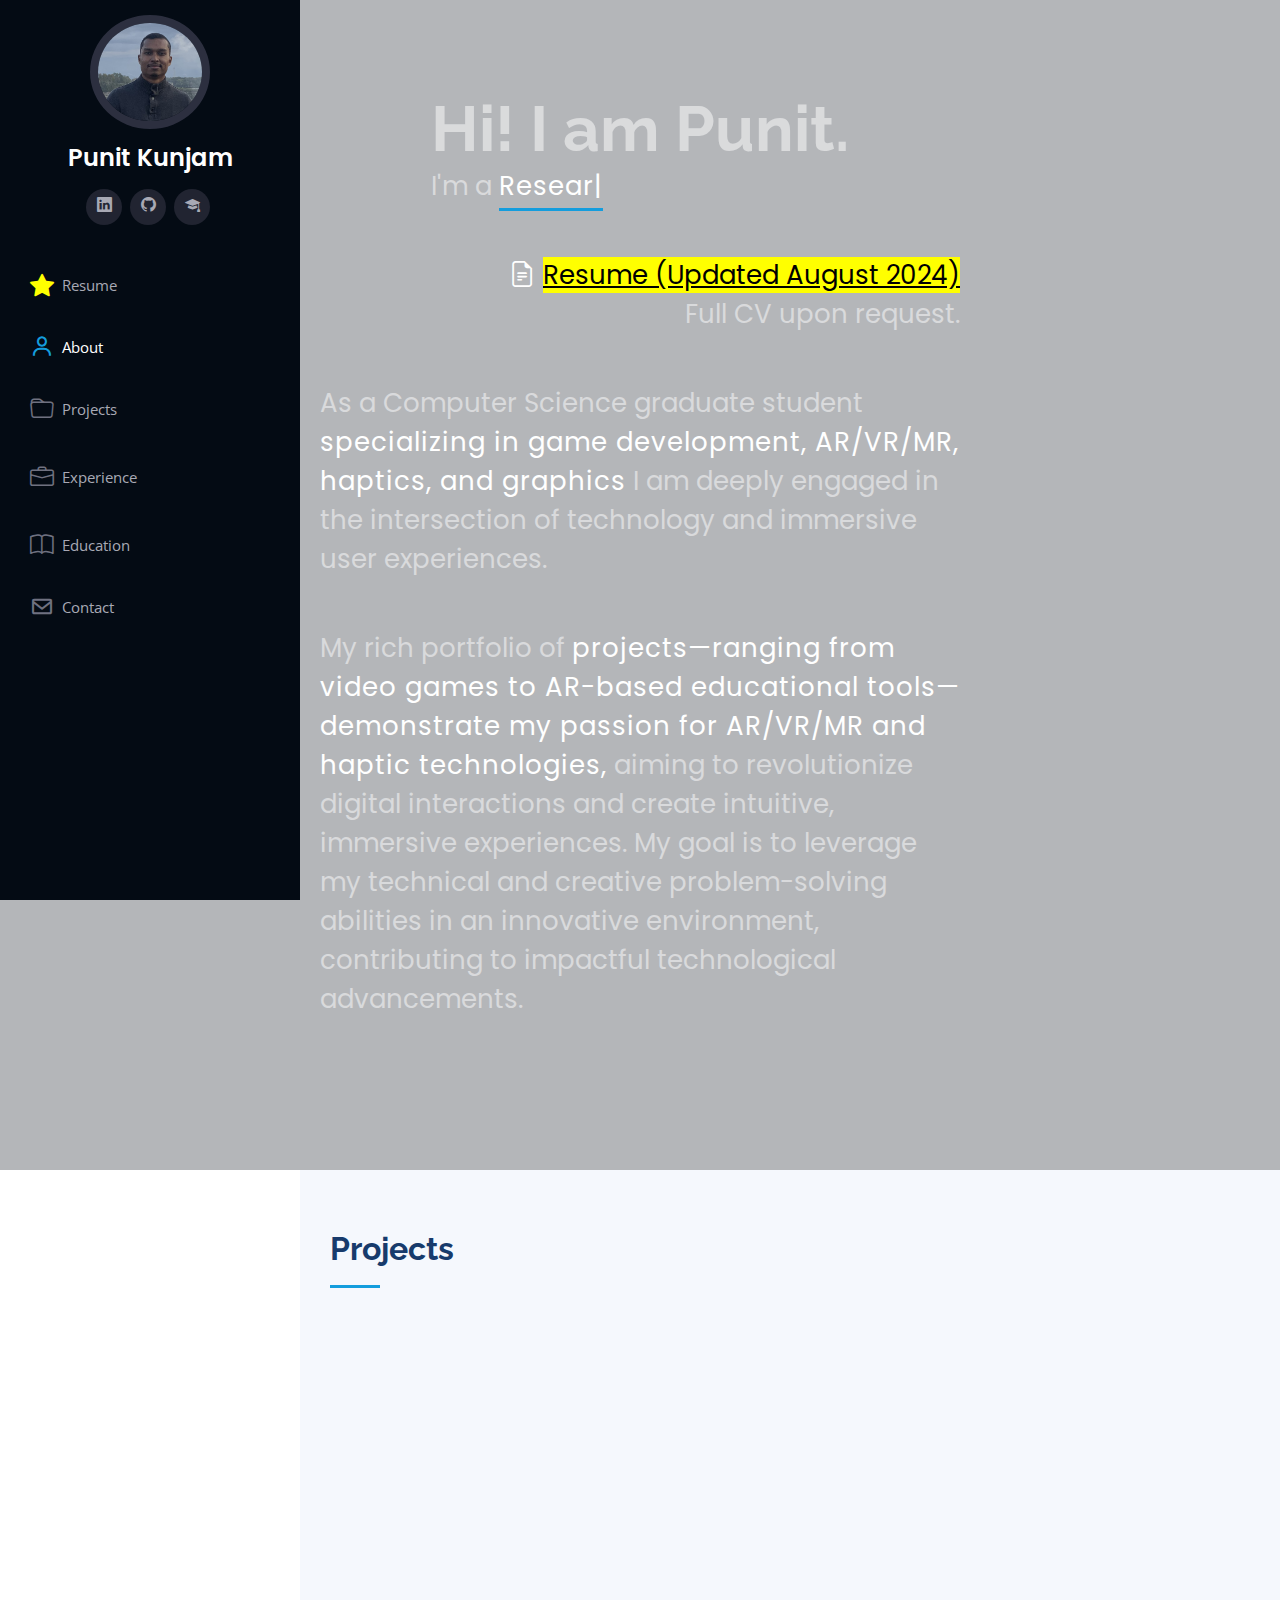
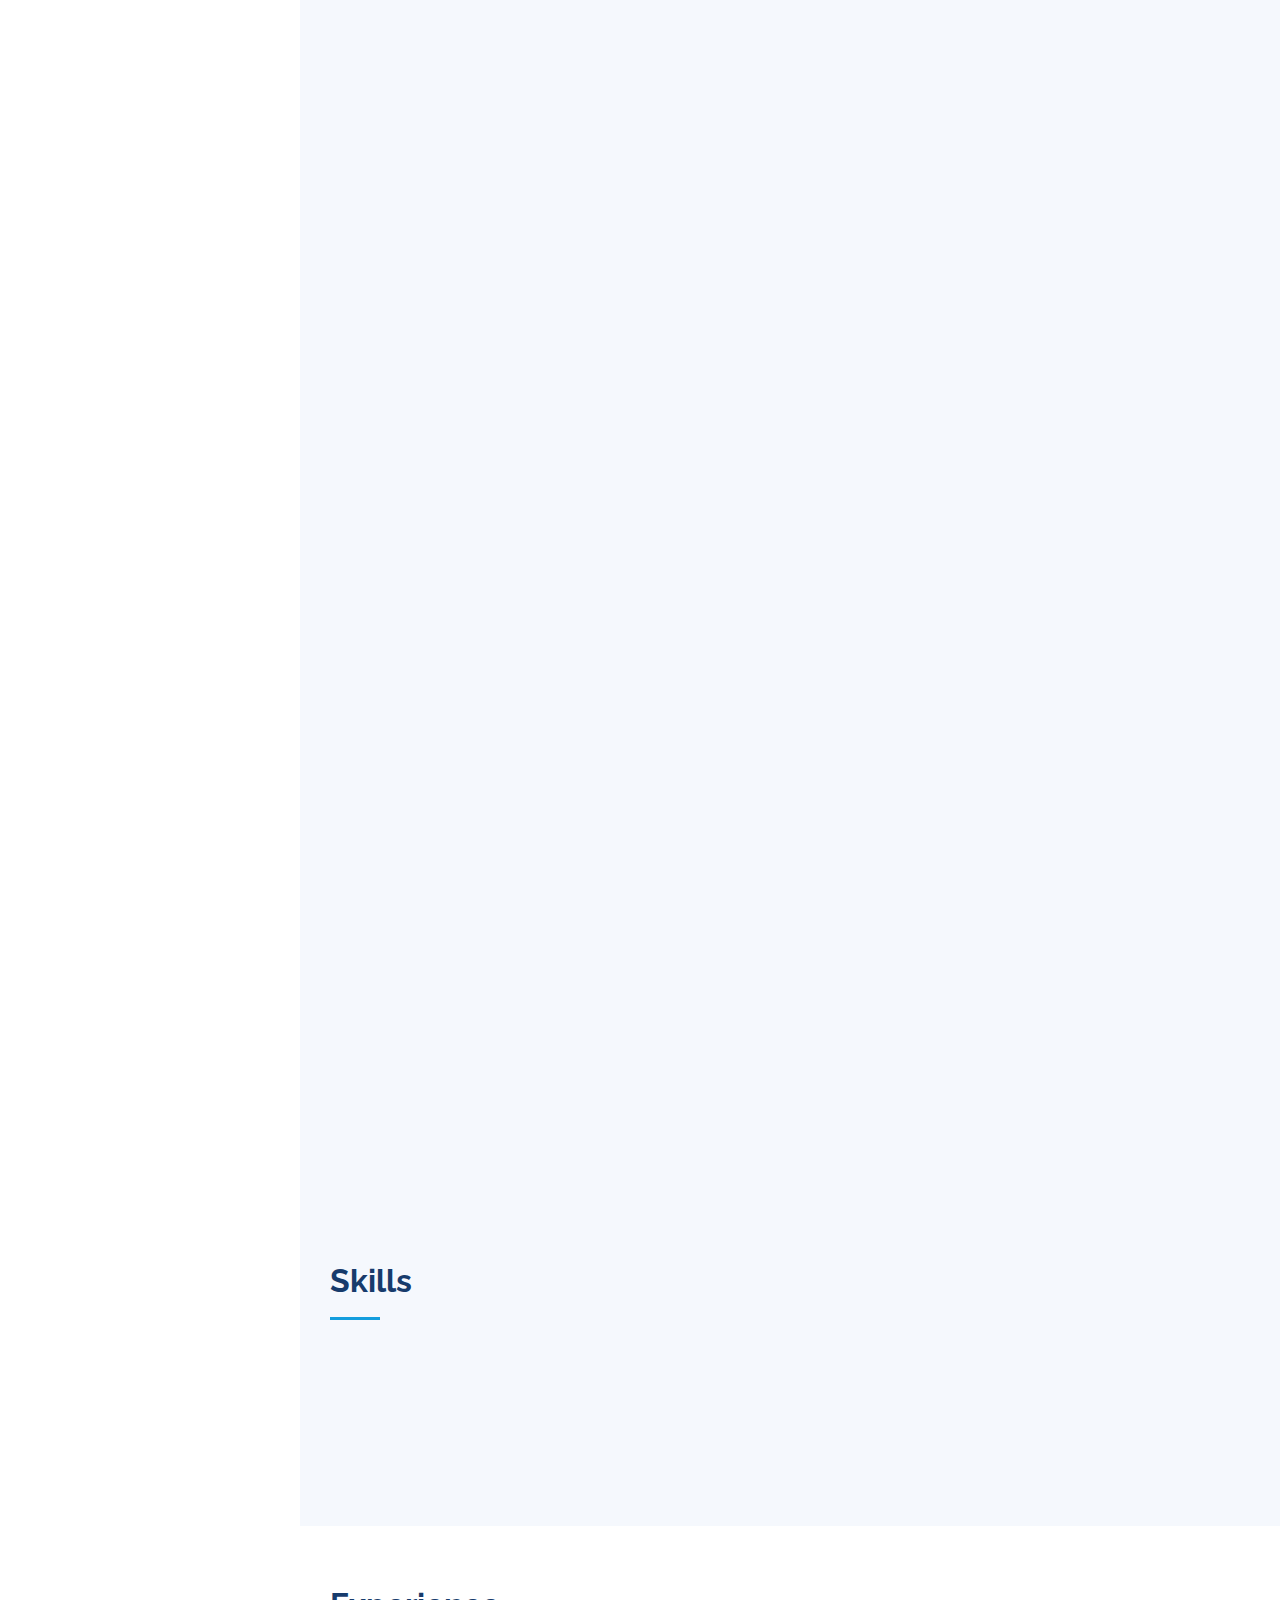
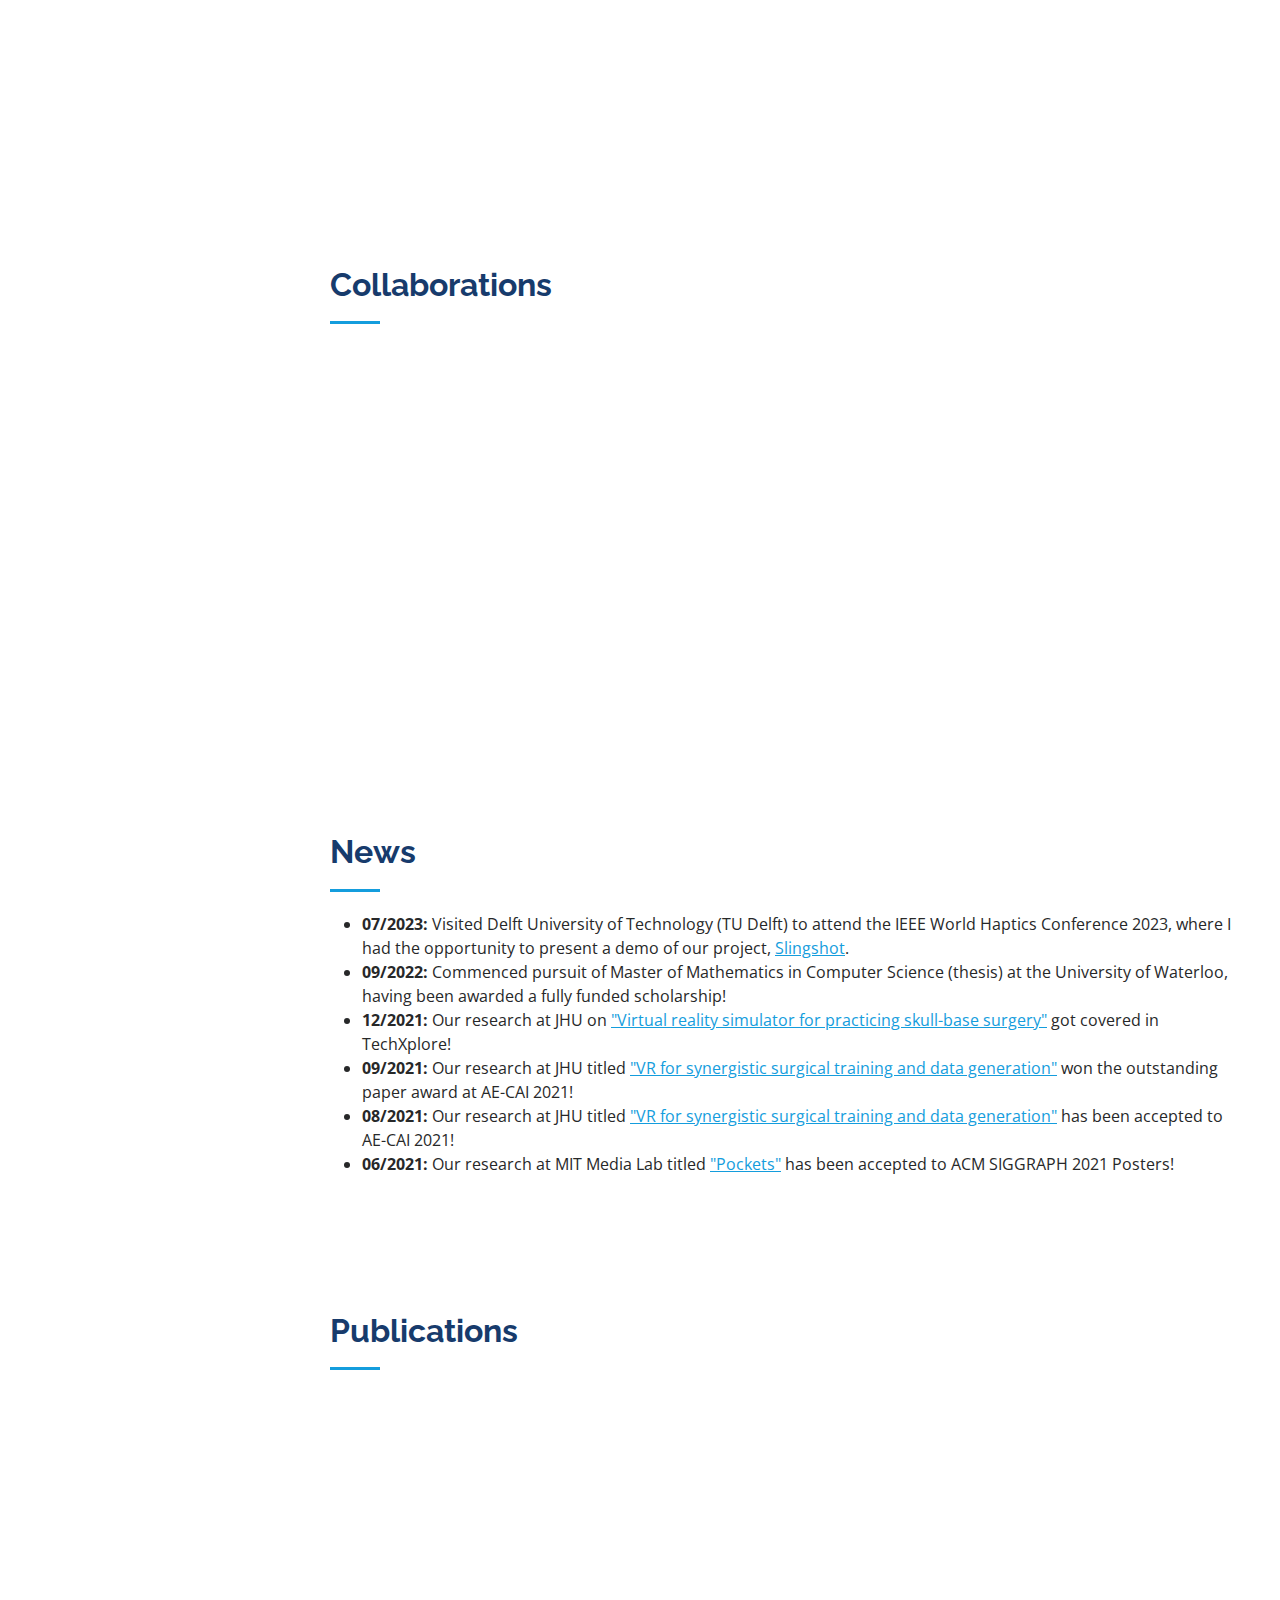
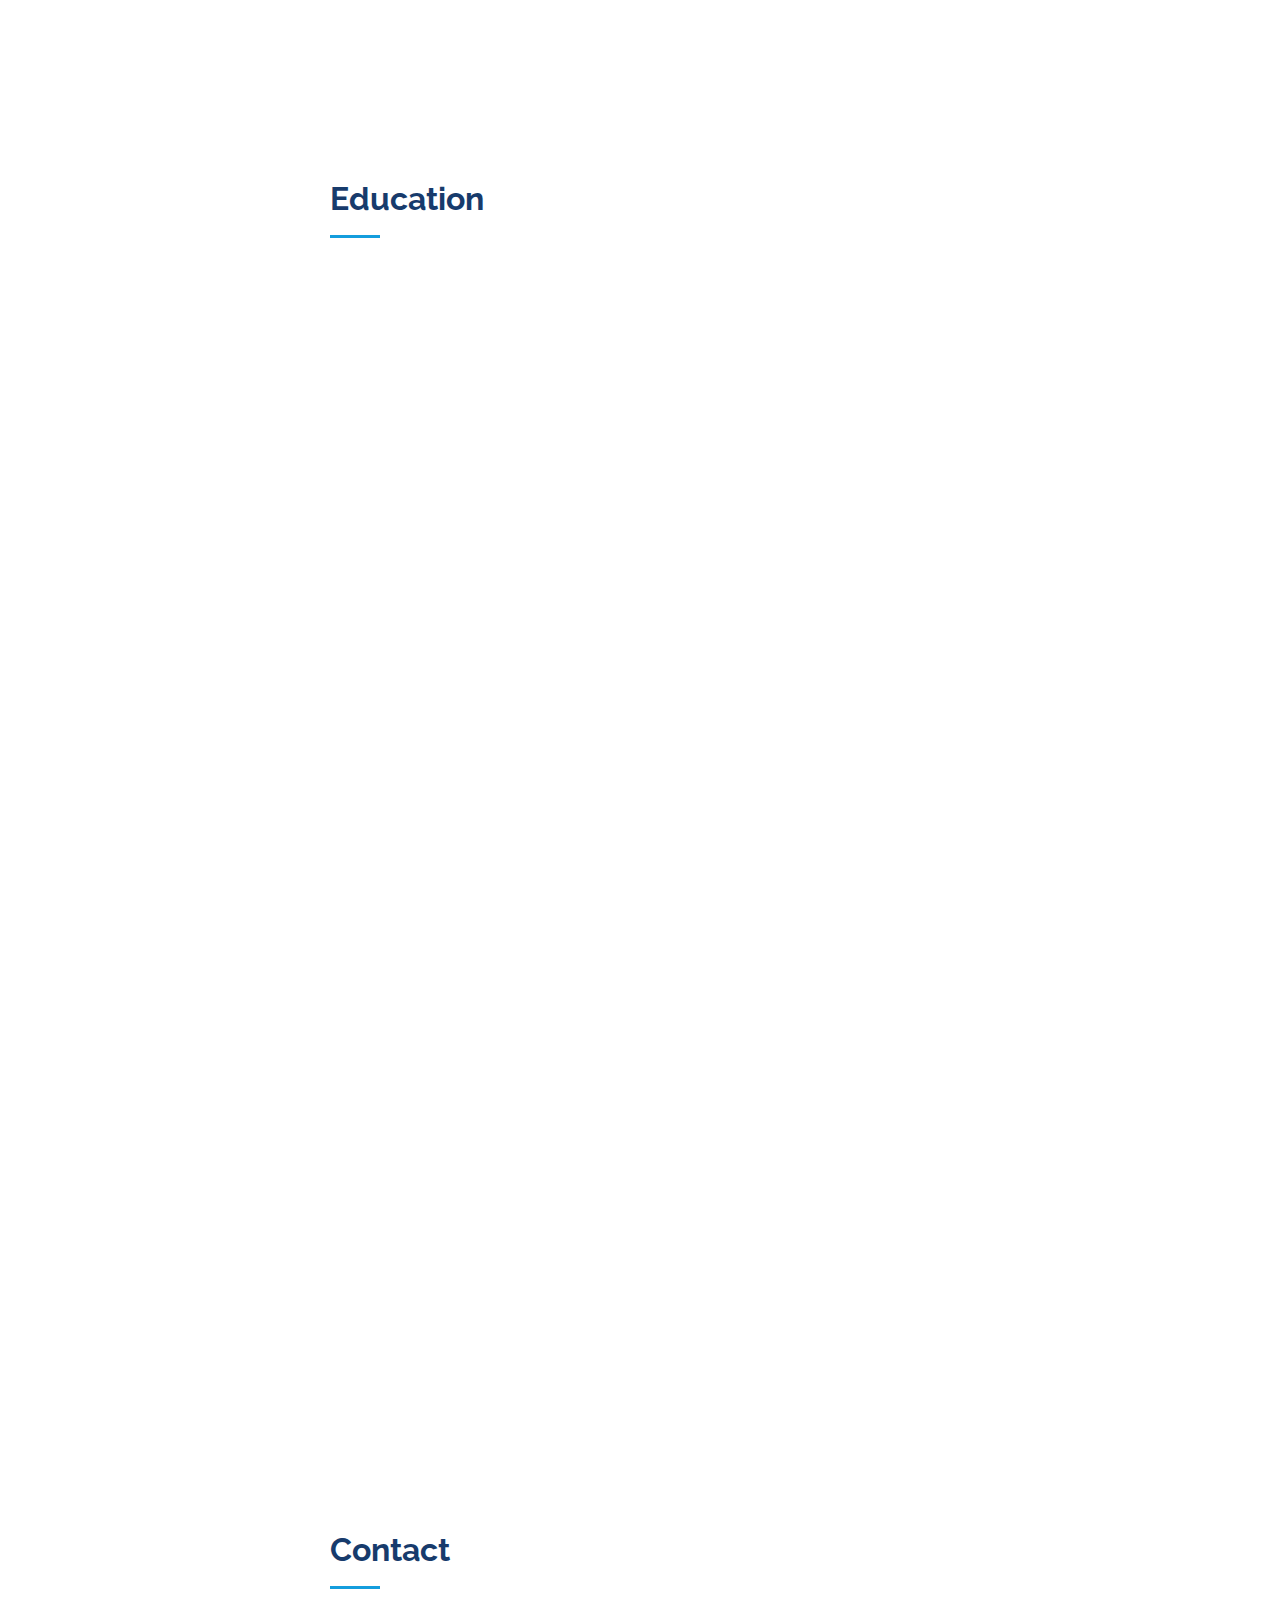
==== commit cea655be: "update" ====
--- a/index.html
+++ b/index.html
@@ -505,7 +505,7 @@
                         </p>
                     </div>
                     
-                    <div class="resume-item">
+                    <!-- <div class="resume-item">
                     
                         <img class="img-fluid" width="150px" src="img/icons/ucnz.png">
                         <img class="img-fluid" width="150px" src="img/icons/hitlabnz.png">
@@ -544,7 +544,7 @@
                         </ul>
                     
                         </p>
-                    </div>
+                    </div> -->
     
     
                     <div class="resume-item">
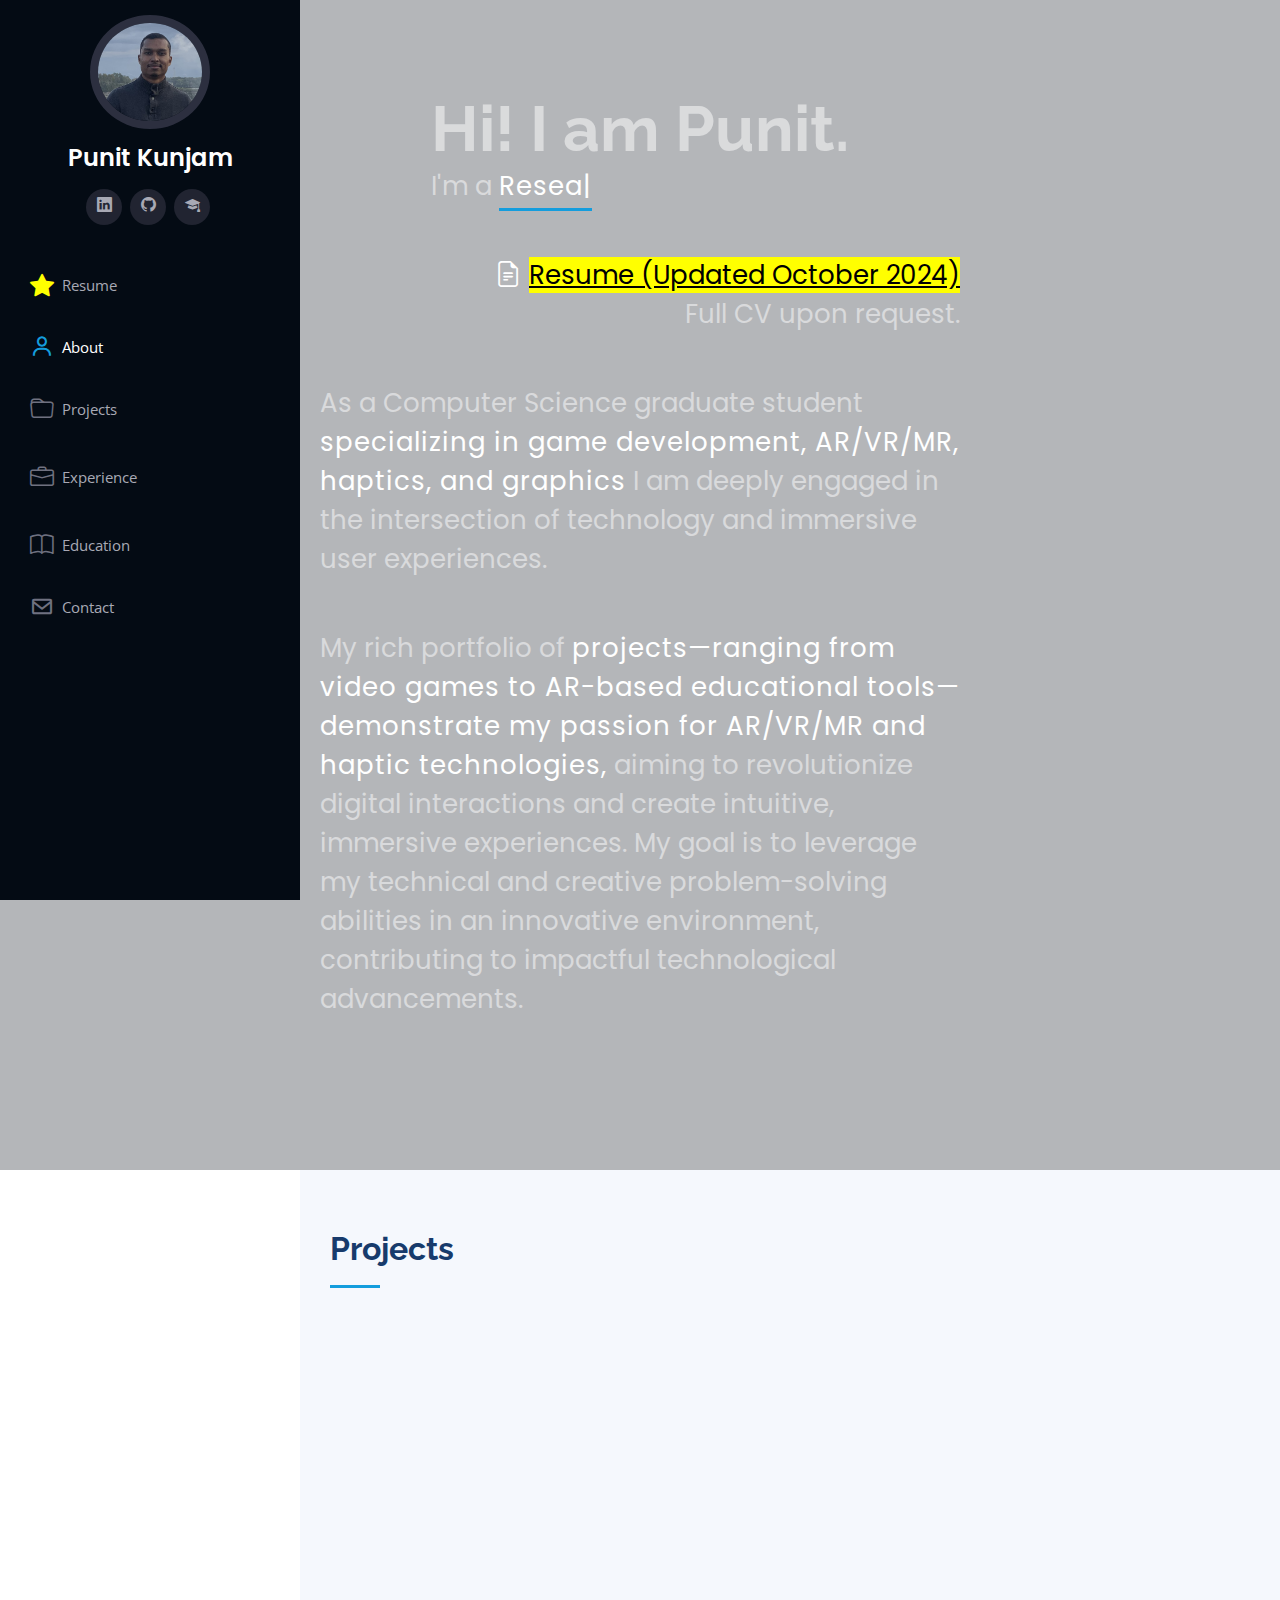
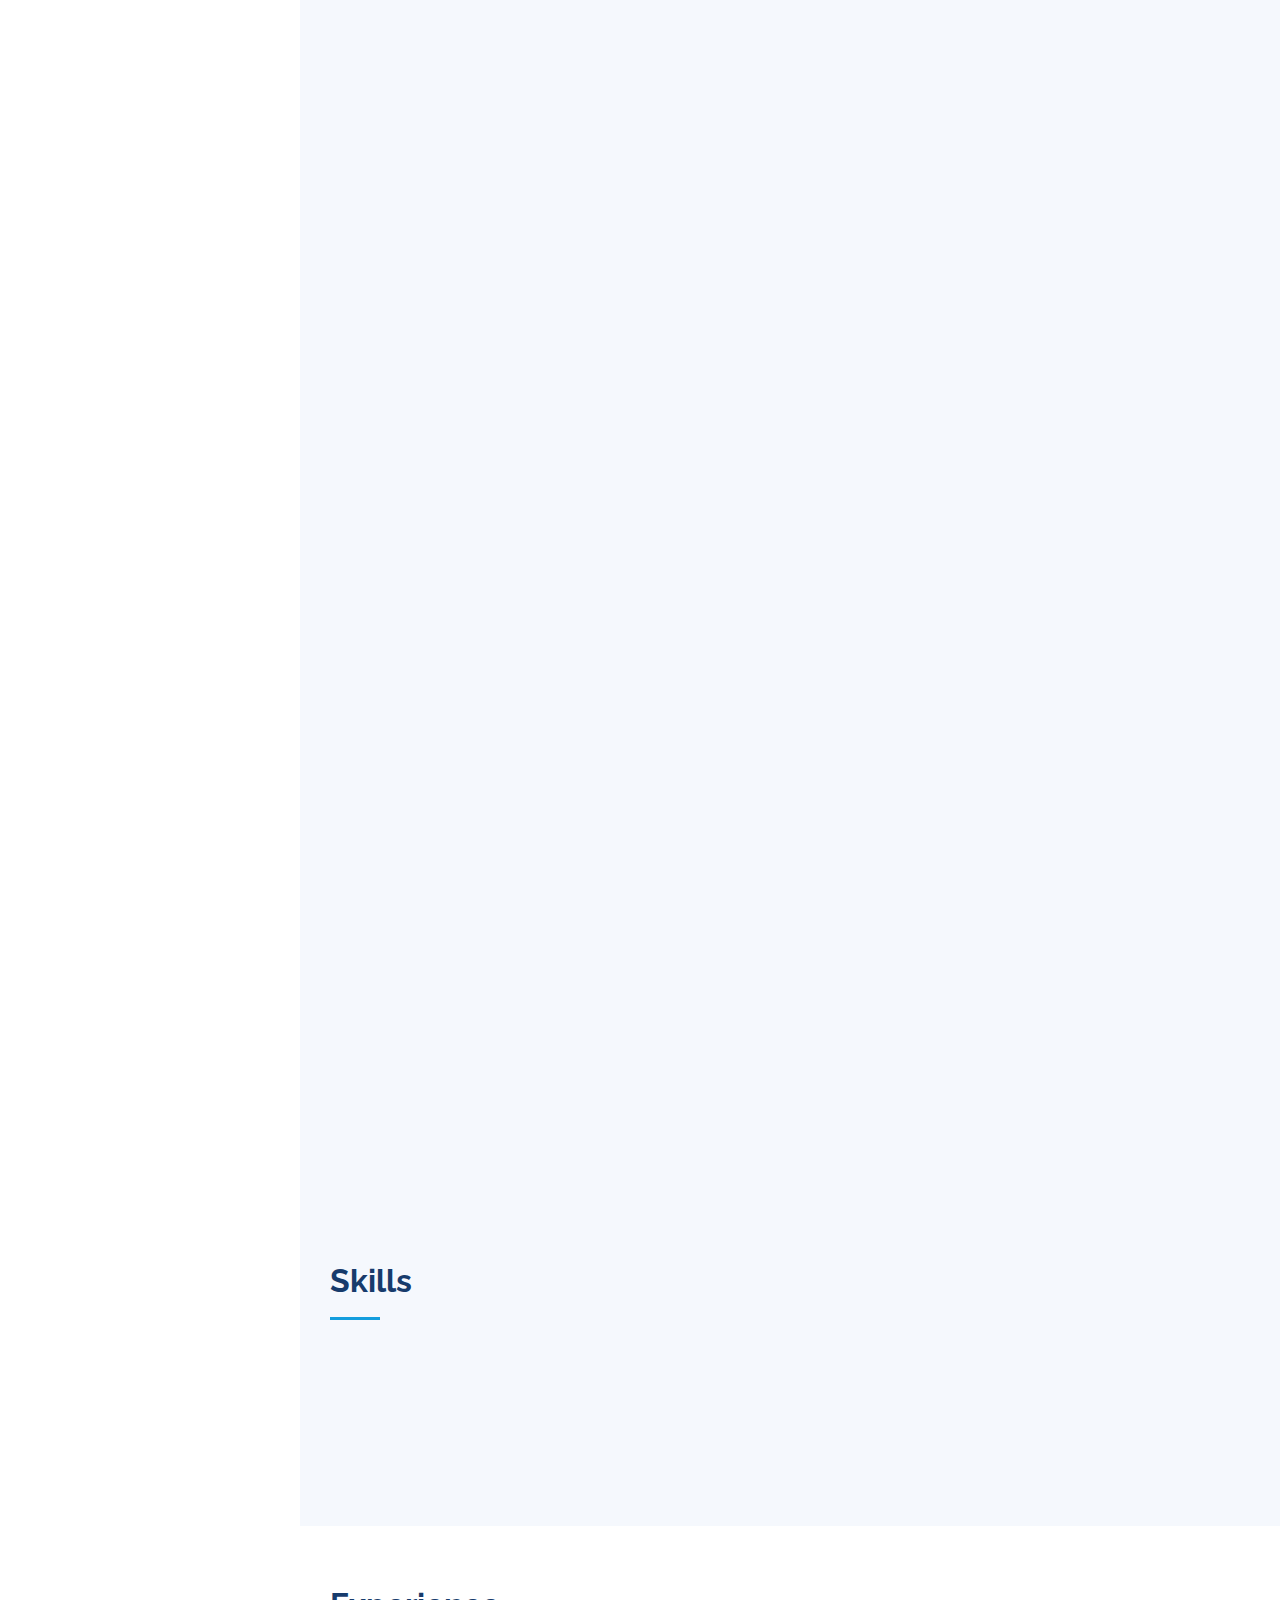
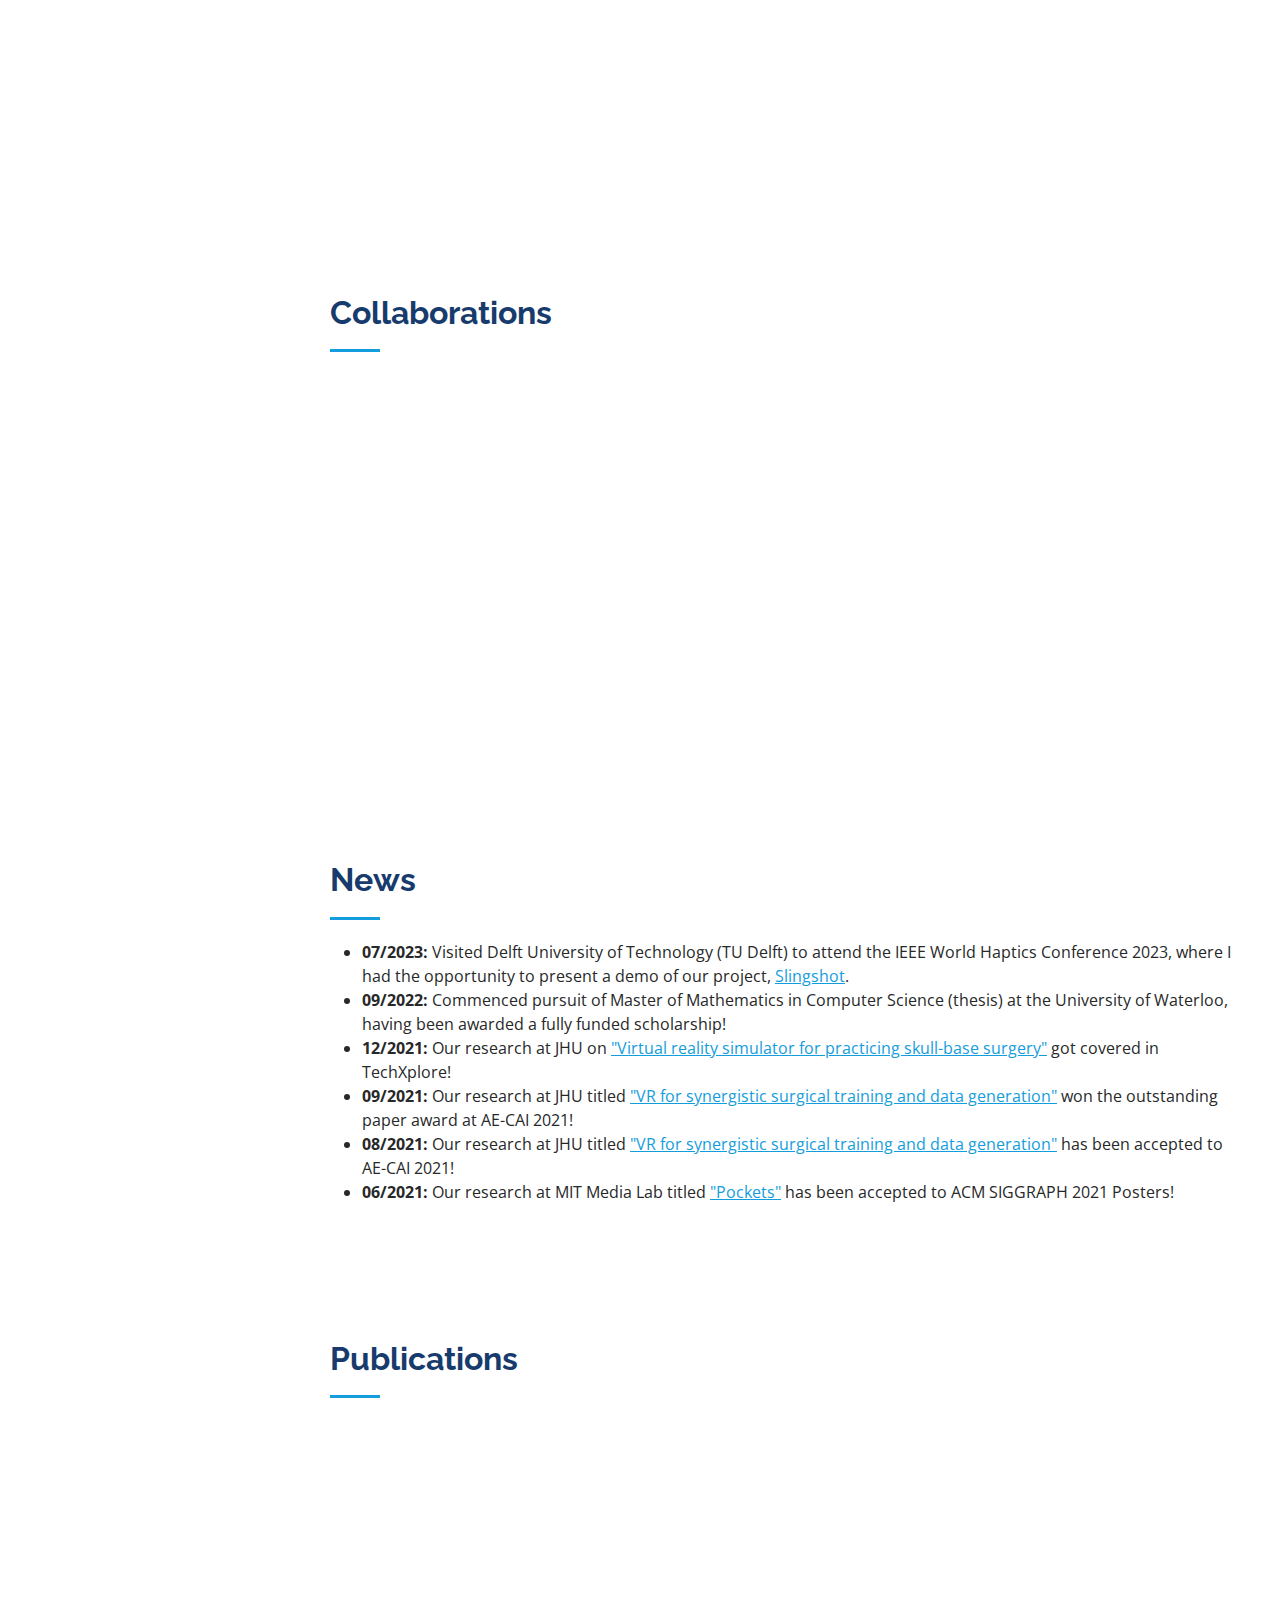
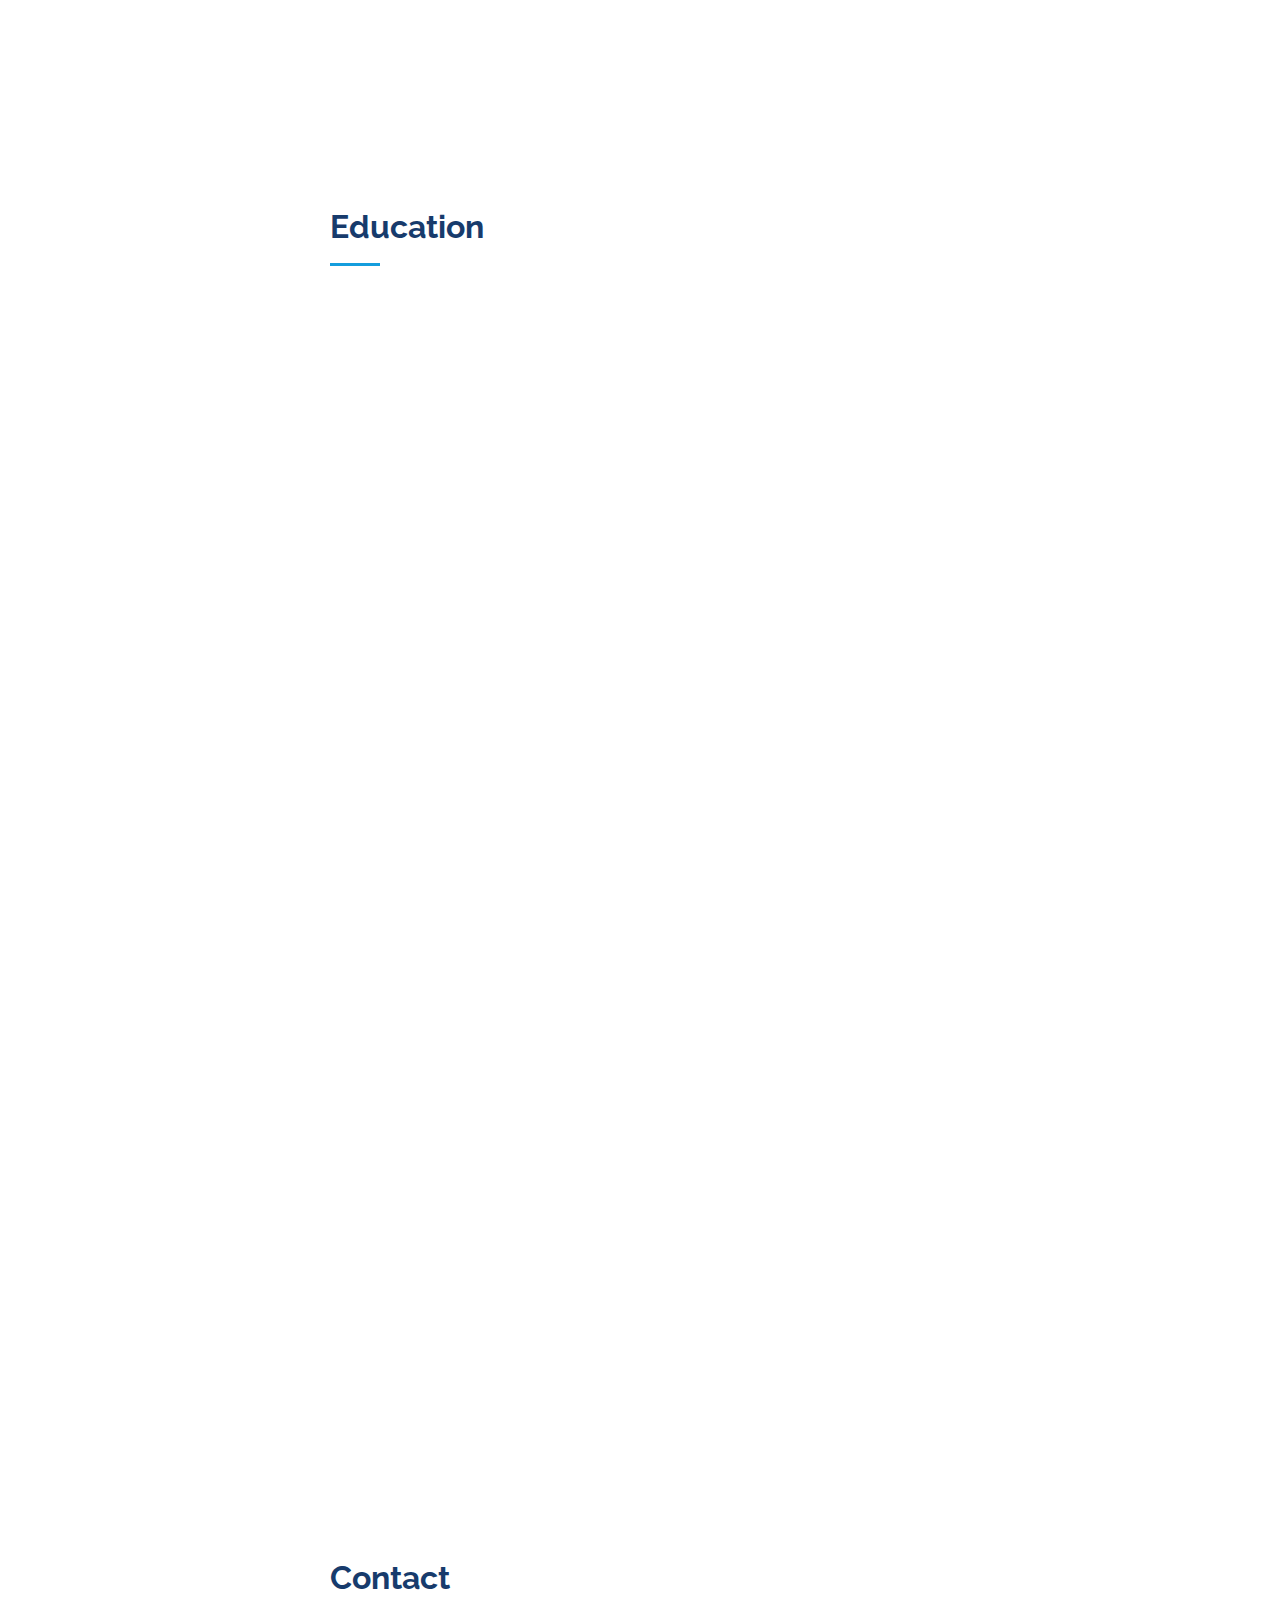
==== commit 91c5a7d5: "update" ====
--- a/index.html
+++ b/index.html
@@ -97,7 +97,7 @@
       <div class="hero-container col-md-6" data-aos="fade-in">
         
         <p style="text-align: right;">
-            <span_1><i class="bi-file-earmark-text"></i></span_1> </i><a href="https://drive.google.com/file/d/1Qg6lt1iTU_d3K1fpMmtJcjSpfZxKr5nS/view?usp=sharing" target="_blank" style="background-color: yellow; color: black;">Resume (Updated August 2024)</a> <br>Full CV upon request.
+            <span_1><i class="bi-file-earmark-text"></i></span_1> </i><a href="https://drive.google.com/file/d/1Qg6lt1iTU_d3K1fpMmtJcjSpfZxKr5nS/view?usp=sharing" target="_blank" style="background-color: yellow; color: black;">Resume (Updated October 2024)</a> <br>Full CV upon request.
         </p>
         
         <p>
@@ -347,7 +347,7 @@
                 <div class="col-lg-11" data-aos="fade-up">
     
                     <div class="skill">
-                        <span class="skill"><b>Programming Language:</b> C#, C++, C, JavaScript, Python, GLSL, SQL,
+                        <span class="skill"><b>Programming Language:</b> C++, C#, C, JavaScript, Python, GLSL, SQL,
                             HTML/CSS</span>
                     </div>
     
@@ -358,8 +358,7 @@
     
                     <div class="skill">
                         <span class="skill"><b>Technologies:</b> Game Development, Computer Graphics, AR/VR/MR Development,
-                            Haptics, Simulation, UI/UX Development, Object-Oriented Programming, CI/CD, Prototyping,
-                            Physics &amp Animation, Audio Programming </span>
+                            Haptics, Simulation, UI/UX Development, Object-Oriented Programming, CI/CD, Prototyping, Audio Programming </span>
                     </div>
     
                 </div>
@@ -429,22 +428,19 @@
                         <ul>
     
                             <li>
-                                Designed a <a href="sankofa.html" target="_blank">physical prototype (Sankofa Interface)</a>
+                                Designed a <a href="sankofa.html" target="_blank">physical prototype</a>
                                 from scratch to enhance user experience in virtual reality using haptic feedback.
                             </li>
     
-                            <li>Programmed microcontrollers in C++ to vibrate motors inside the prototype by converting
-                                audio signals into haptic
-                                feedback.</li>
-    
-                            <li>
-                                Developed and tested a VR user interface in Unity and utilized C# to write scripts for core
-                                functionality.
-                            </li>
-    
-                            <li>Optimized and implemented additional features in an open-sourced project “Macaron” using
-                                JavaScript to meet project
-                                requirements.</li>
+                            <li>Programmed microcontrollers in C++ to convert audio signals into haptic feedback and developed a VR user interface in
+                            Unity using C# scripts to provide core functionality.</li>
+    
+                            <li>
+                                Supported the research efforts of an interdisciplinary team of 5-10 researchers.
+                            </li>
+    
+                            <li>Extended an open-source project <a href="https://github.com/pkunjam/Macaron/tree/pk_feature_audio_guide" target="_blank">Macaron</a> with JavaScript, adding 5 new features to meet design goals, increasing its usability by
+                            30%.</li>
     
                         </ul>
     
@@ -578,19 +574,14 @@
                             </li>
     
                             <li>
-                                Developed an algorithm for drill-shaft collisions providing haptic feedback on virtual
-                                surgical interactions.
-                            </li>
-    
-                            <li>Implemented safety warnings, real-time save/load, and replay features for critical anatomy
-                                drill simulations.</li>
-    
-                            <li>Awarded outstanding <a
-                                    href="https://www.tandfonline.com/doi/full/10.1080/21681163.2021.1999331"
-                                    target="_blank">paper</a> award and featured at <a
-                                    href="https://techxplore.com/news/2021-12-virtual-reality-simulator-surgeons-skull-base.html"
-                                    target="_blank">TechXplore</a>.</li>
-    
+                                Developed an algorithm for drill-shaft collisions, providing haptic feedback for virtual surgical interactions,
+                                contributing to an accuracy of less than 1 mm translation error during tool movement, as verified by 500 recorded frames
+                                in vision-based tracking experiments.
+                            </li>
+    
+                            <li>Published research, awarded outstanding <a href="https://www.tandfonline.com/doi/full/10.1080/21681163.2021.1999331" target="_blank">paper</a> award, and featured at <a href="https://techxplore.com/news/2021-12-virtual-reality-simulator-surgeons-skull-base.html"
+                                target="_blank">TechXplore</a> reaching an audience of over 2,000 professionals in the medical and robotics
+                            fields.</li>
                         </ul>
     
                         </p>
@@ -627,13 +618,12 @@
                             </li>
     
                             <li>
-                                Devised and scripted a color picker tool utilizing Unity and C# to generate paint blobs and
-                                support paintbrush
-                                operations.
+                                Devised and scripted a color picker tool using shader programming to obtain pixel colors, enabling the generation of
+                                paint blobs and supporting paintbrush operations.
                             </li>
     
                             <li><a href="https://dl.acm.org/doi/10.1145/3450618.3469174" target="_blank">Published</a>
-                                findings and methodologies at ACM SIGGRAPH 2021 Posters.</li>
+                                findings at ACM SIGGRAPH 2021 Posters, sharing research with an international audience of over 3000 attendees.</li>
     
                         </ul>
     
@@ -699,8 +689,8 @@
                             </li>
                             <li>Utilized speech-to-text API to enable natural language processing and interaction with the
                                 AI companion. </li>
-                            <li>Collaborated with a team of engineers and designers to ideate, prototype, and iterate on the
-                                AI companion concept.</li>
+                            <li>Collaborated with a cross-functional team of 10 to refine the product vision, resulting in a 25% increase in user
+                            engagement.</li>
                         </ul>
                     </div>
     
@@ -734,19 +724,14 @@
                         <br>
     
                         <ul>
-                            <li>Maintained a financial auditing tool using Java that improved the efficiency of the auditing
-                                process.</li>
-    
-                            <li>
-                                Collaborated with a team of 5-10 to gather requirements, design, and implement new features
-                                and enhancements to the
-                                auditing tool.
-                            </li>
-    
-                            <li>
-                                Conducted extensive testing and debugging to ensure the reliability and accuracy of the
-                                financial auditing tool, resulting
-                                in an increase in data accuracy.
+                            <li>Maintained a financial auditing tool using Java, improving the efficiency of the auditing process by 20%.</li>
+    
+                            <li>
+                                Collaborated with a team of 5-10 to gather requirements, design, and implement new features to the auditing tool.
+                            </li>
+    
+                            <li>
+                                Conducted extensive testing and debugging, ensuring the accuracy of financial data with a 99% reliability rate.
                             </li>
     
                             <li>
@@ -769,7 +754,7 @@
                         <br>
                         <br>
     
-                        <h4>Gradaute Teaching Assistant</h4>
+                        <h4>Graduate Teaching Assistant</h4>
                         <h5>September 2022 - Present</h5>
                         <p><em>University of Waterloo, Waterloo, ON, CA </em></p>
                         <p style="text-align:justify">
@@ -789,12 +774,10 @@
                         <br>
     
                         <ul>
-                            <li>Grade assignments and provide constructive feedback to students.</li>
-                            <li>Assist in proctoring exams and maintaining academic integrity in the classroom. </li>
-                            <li>
-                                Demonstrated strong communication and interpersonal skills to effectively interact with
-                                students and fellow teaching
-                                assistants.
+                            <li>Graded assignments, projects, and exams for over 200 students, providing constructive feedback to improve their
+                            performance.</li>
+                            <li>
+                                Assisted in proctoring exams and supporting a classroom environment of 100+ students each semester.Worked
                             </li>
                         </ul>
                     </div>
@@ -835,8 +818,7 @@
                         <ul>
                             <li>Designed and built 3D interactive training modules for medical simulation using Unity 3D and
                                 C#.</li>
-                            <li>Developed the “accessory channel and tools” feature, streamlining workflows for different
-                                surgical tools.</li>
+                            <li>Developed a new feature, streamlining workflows for over 4 different surgical tools in the simulator.</li>
                             <li>
                                 Created 3D models and animations in Blender for the simulator, enhancing user interaction
                                 with various tools.
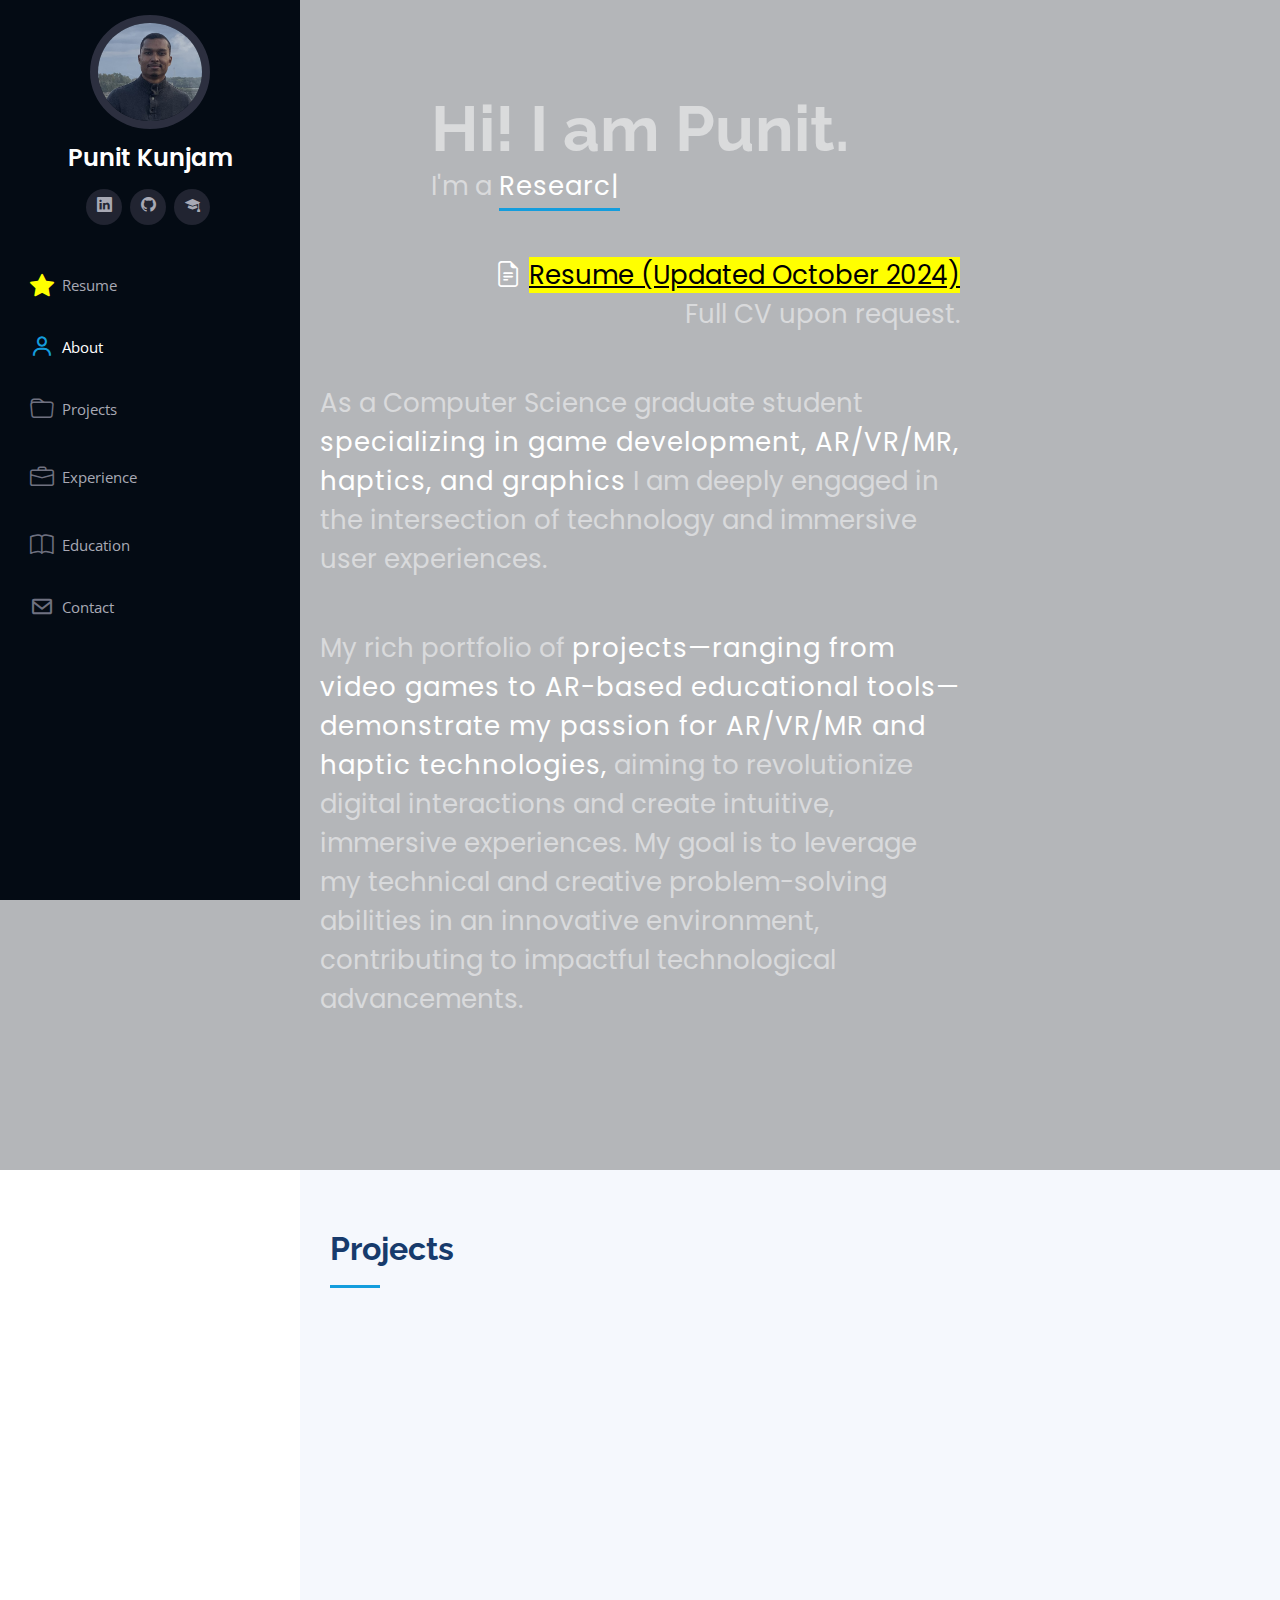
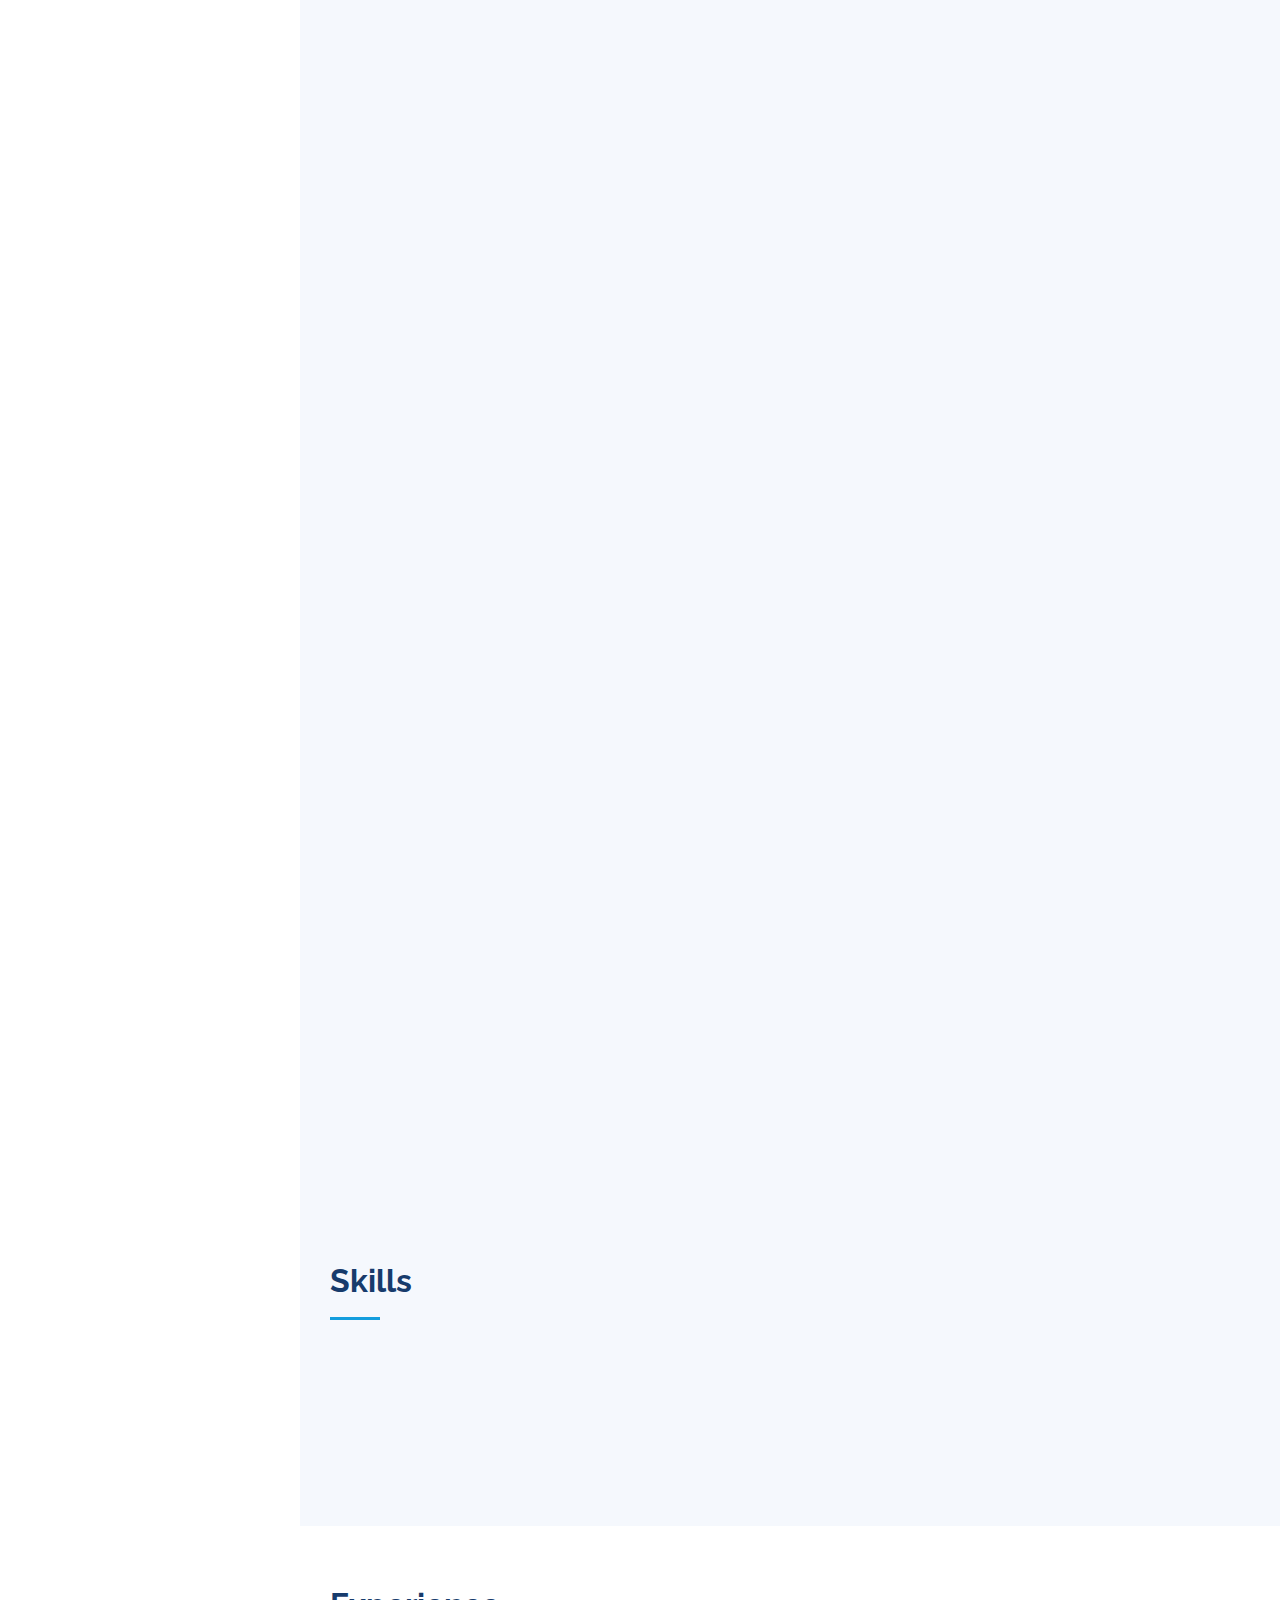
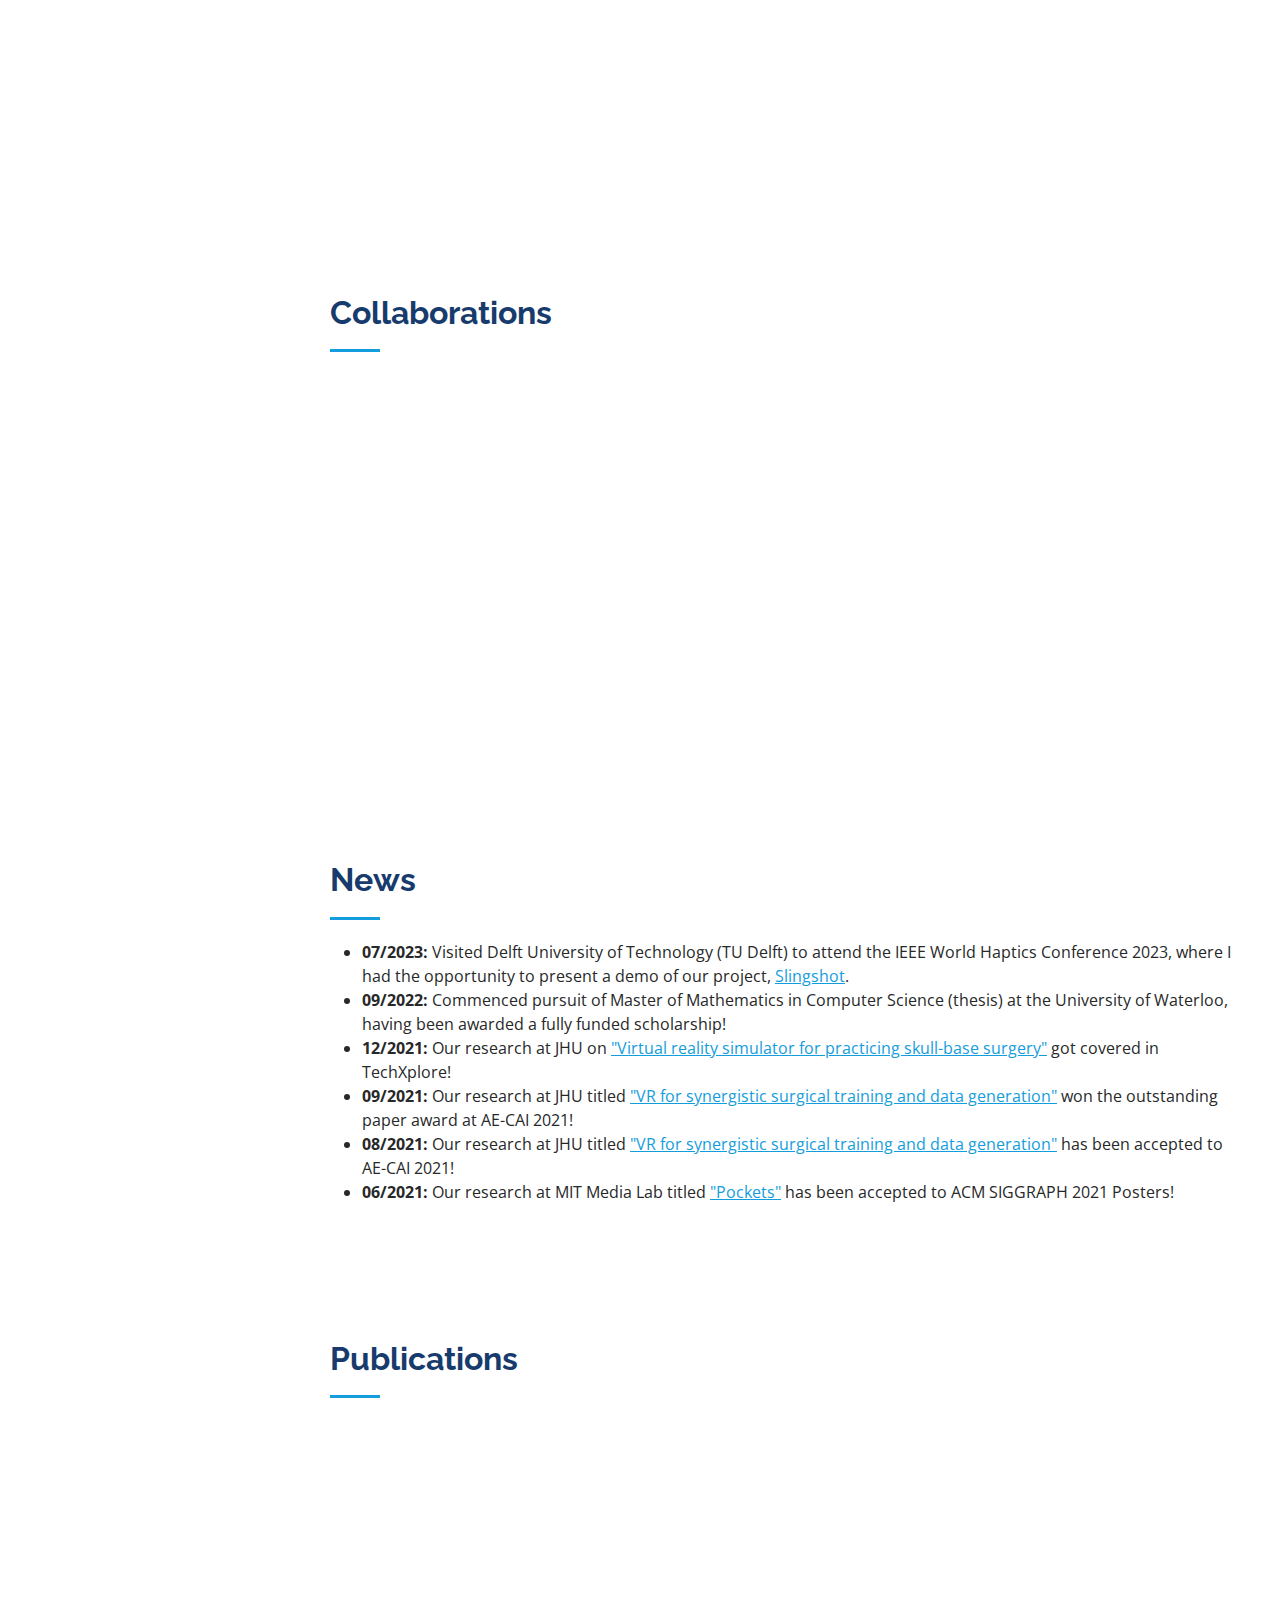
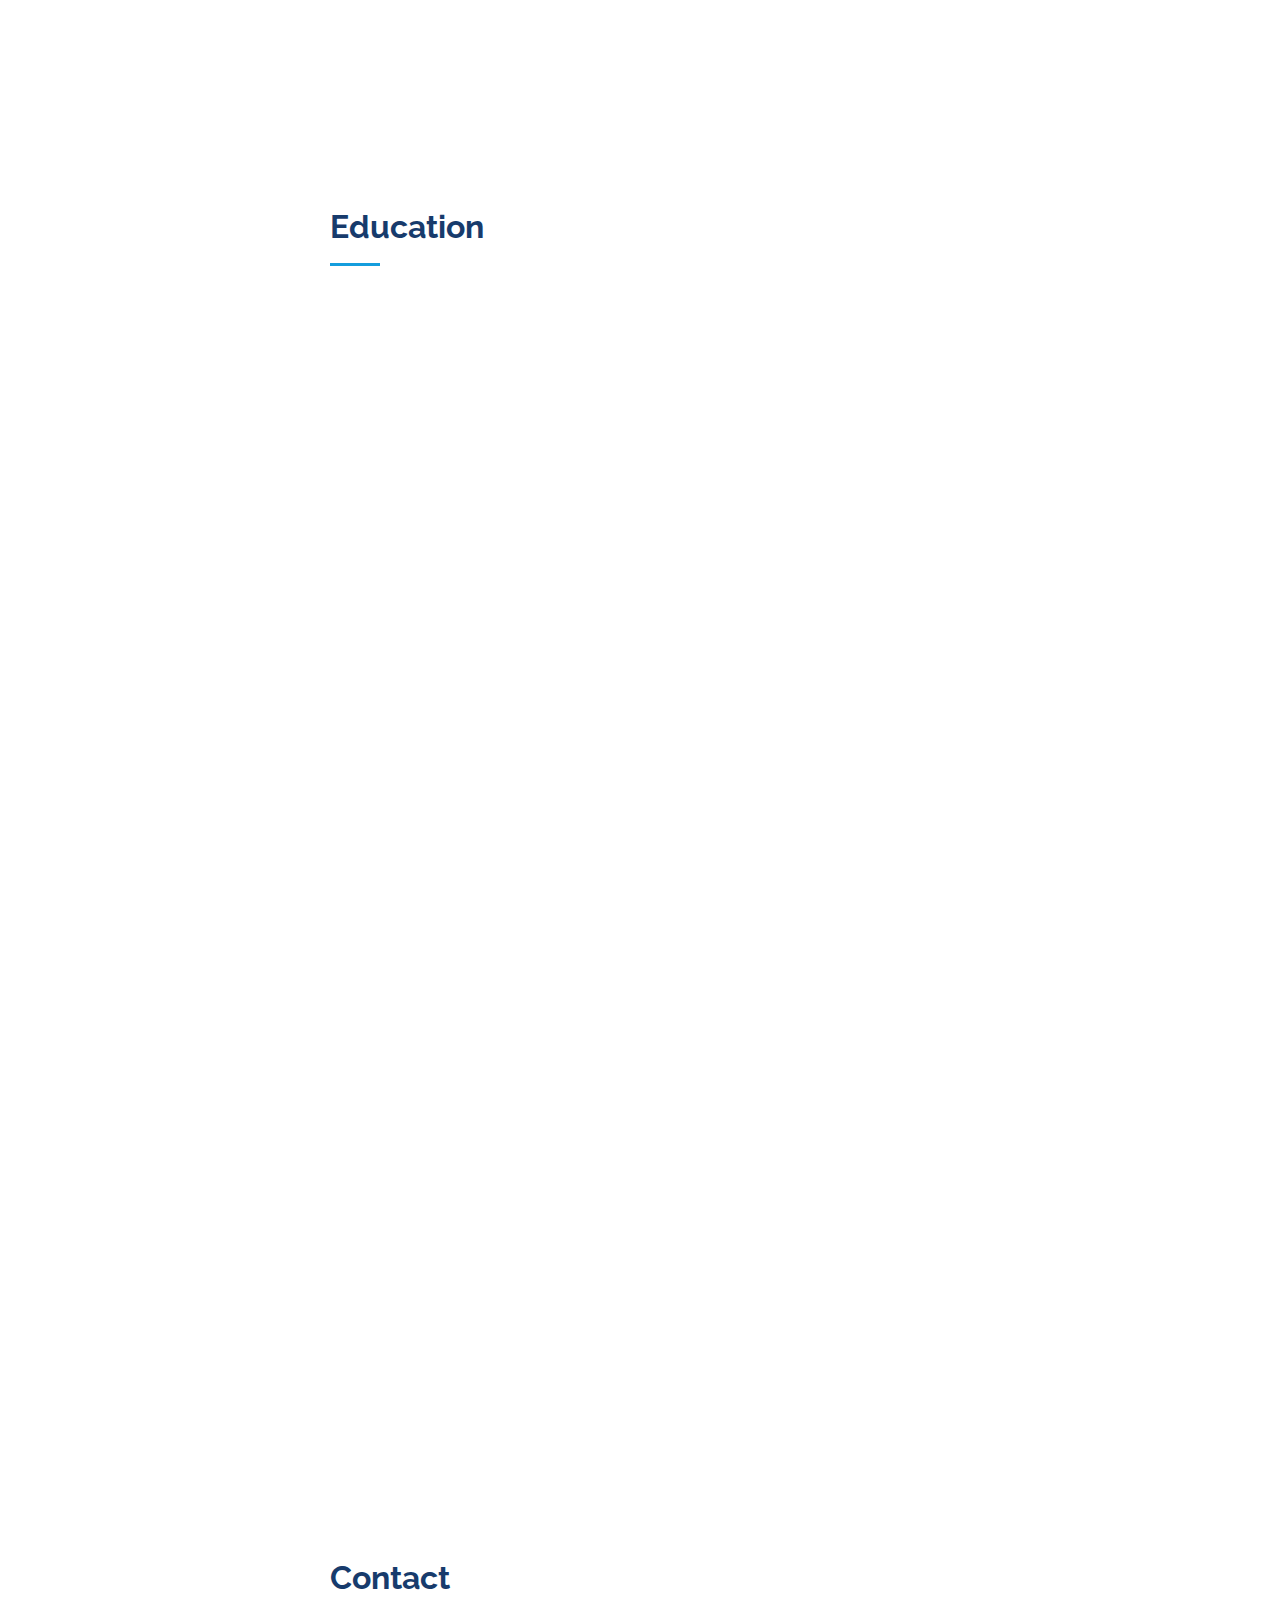
==== commit 2e349281: "update" ====
--- a/index.html
+++ b/index.html
@@ -218,7 +218,7 @@
                         </div>
                     </div>
                     <br>
-                    <h6 style="text-align: center;">AMBF+ (Asynchronouos Multibody Framework Plus)</h6>
+                    <h6 style="text-align: center;">Virtual Reality for Synergistic Surgical Training and Data Generation</h6>
                 </div>
     
                 <div class="col-lg-4 col-md-6 portfolio-item filter-app">
@@ -229,7 +229,8 @@
                         </div>
                     </div>
                     <br>
-                    <h6 style="text-align: center;">Pockets</h6>
+                    <h6 style="text-align: center;">Pockets: User-Assigned Menus Based on Physical Buttons for
+                    Virtual Environments</h6>
                 </div>
     
                 <div class="col-lg-4 col-md-6 portfolio-item filter-app">
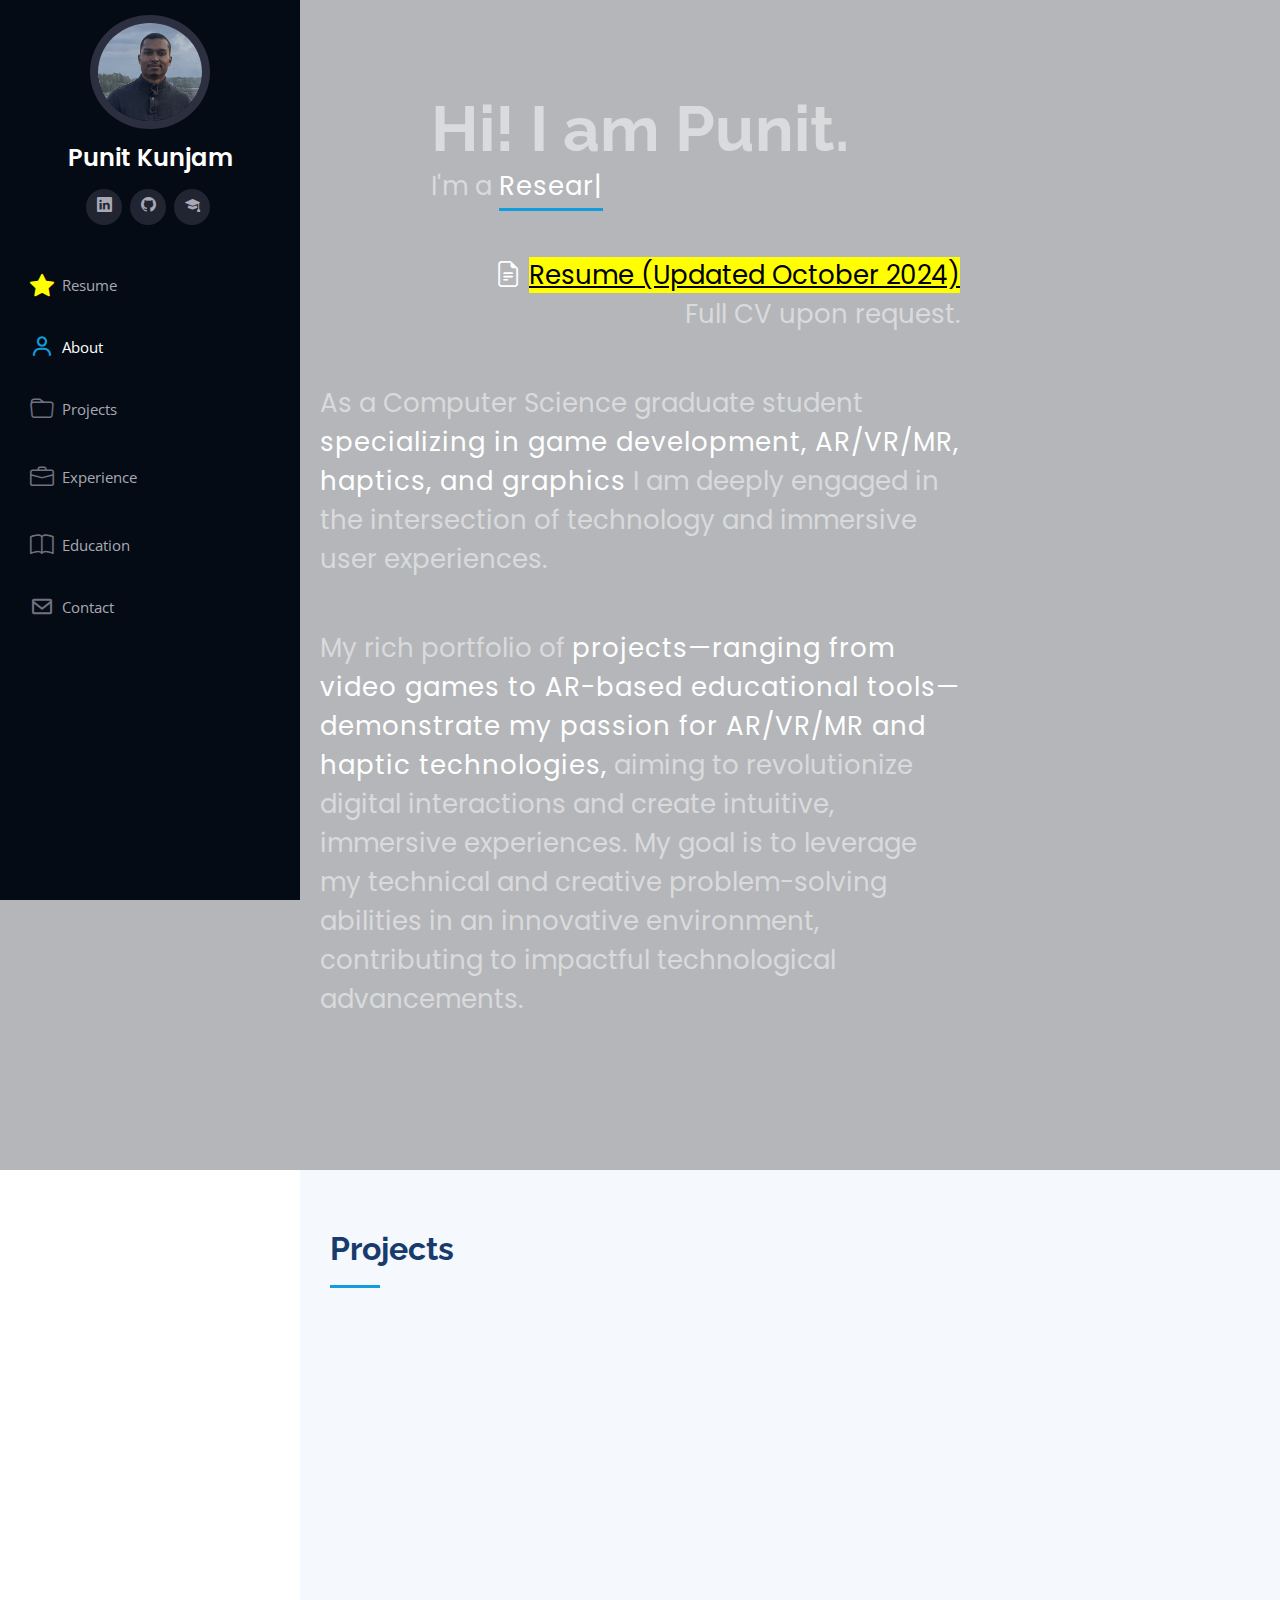
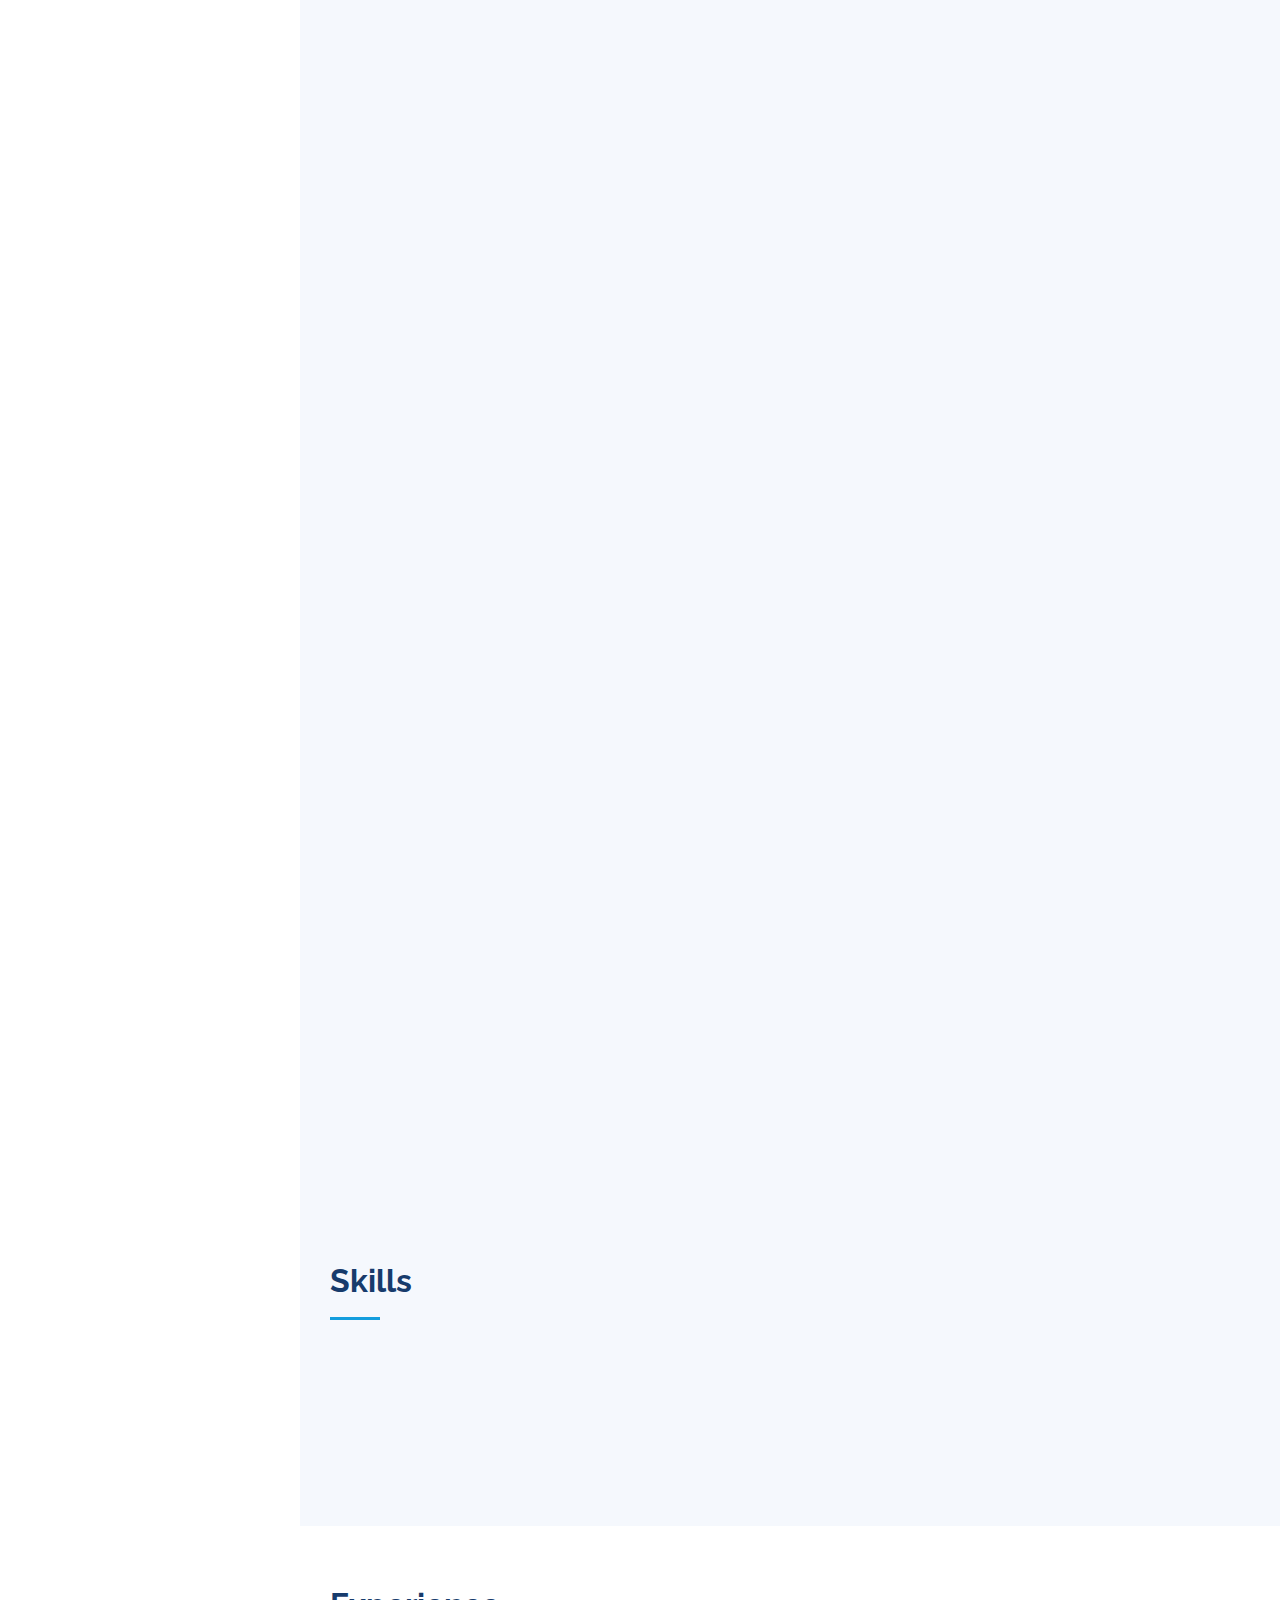
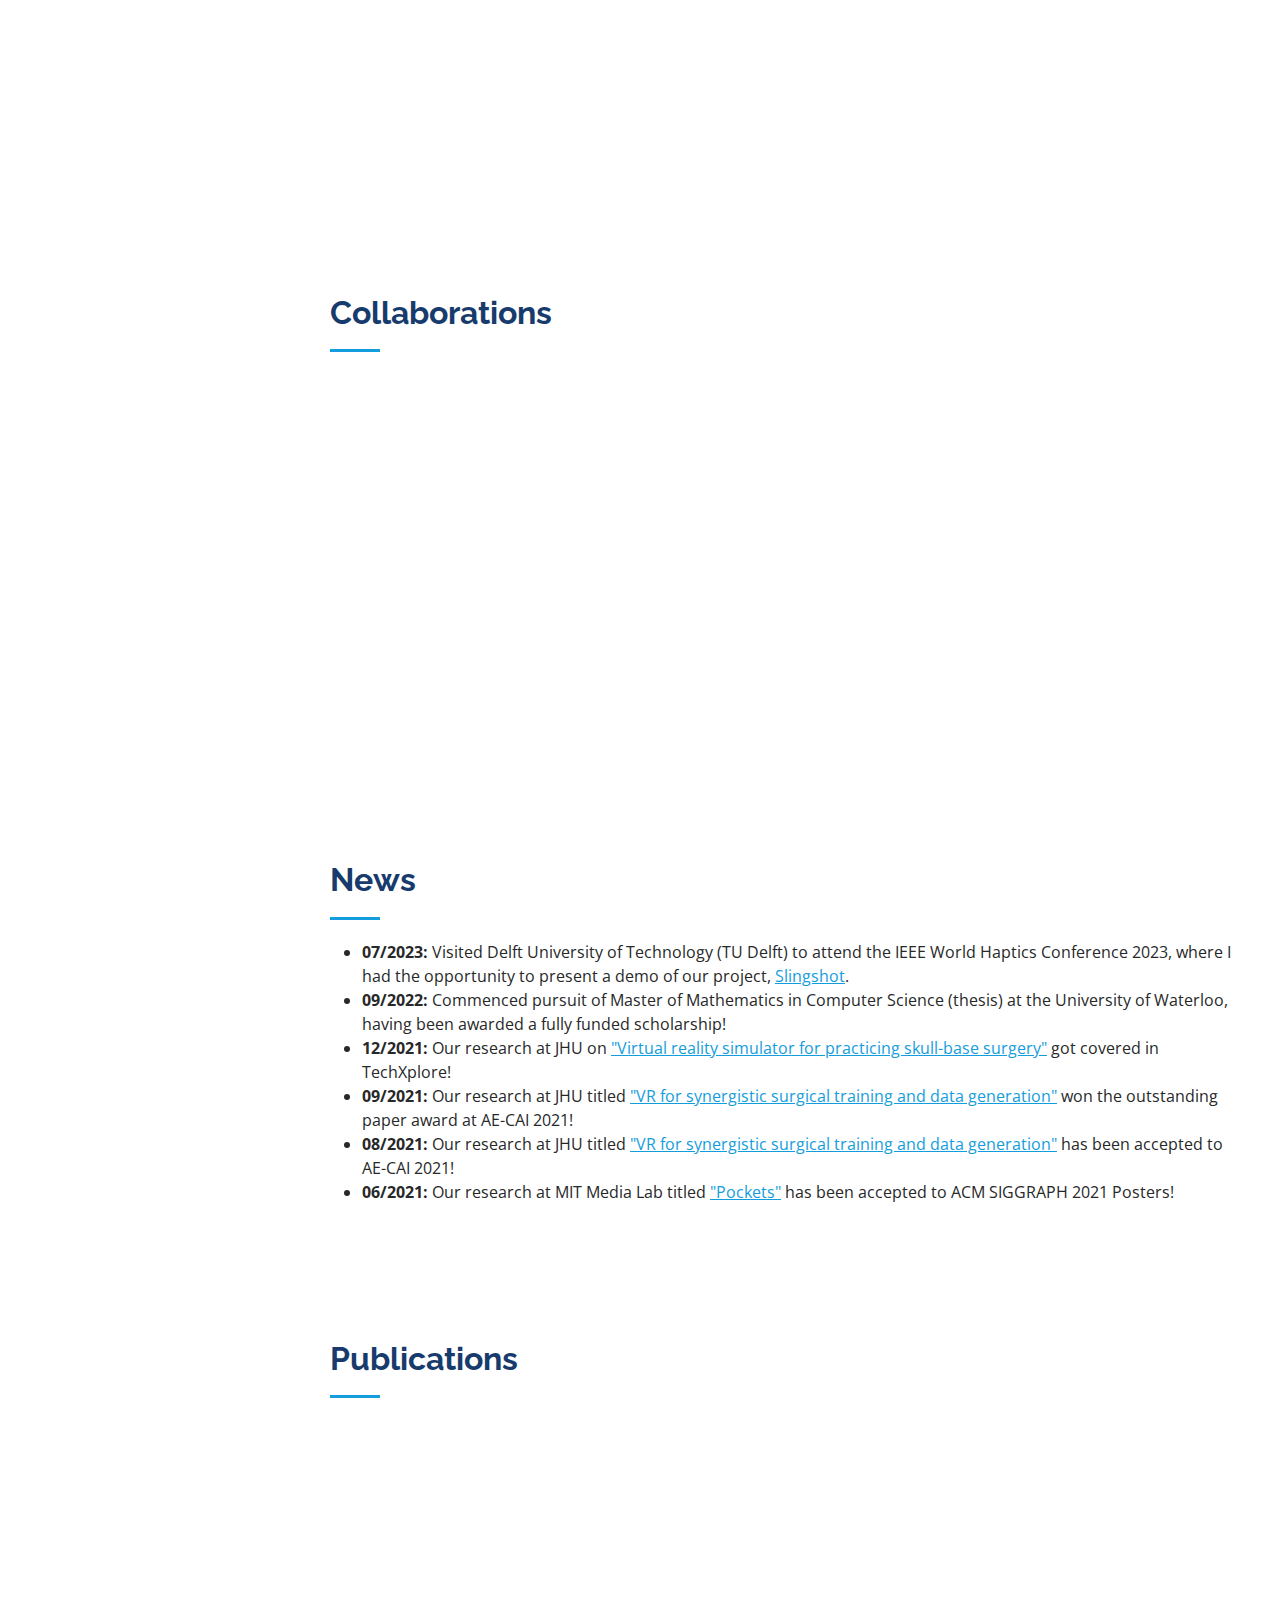
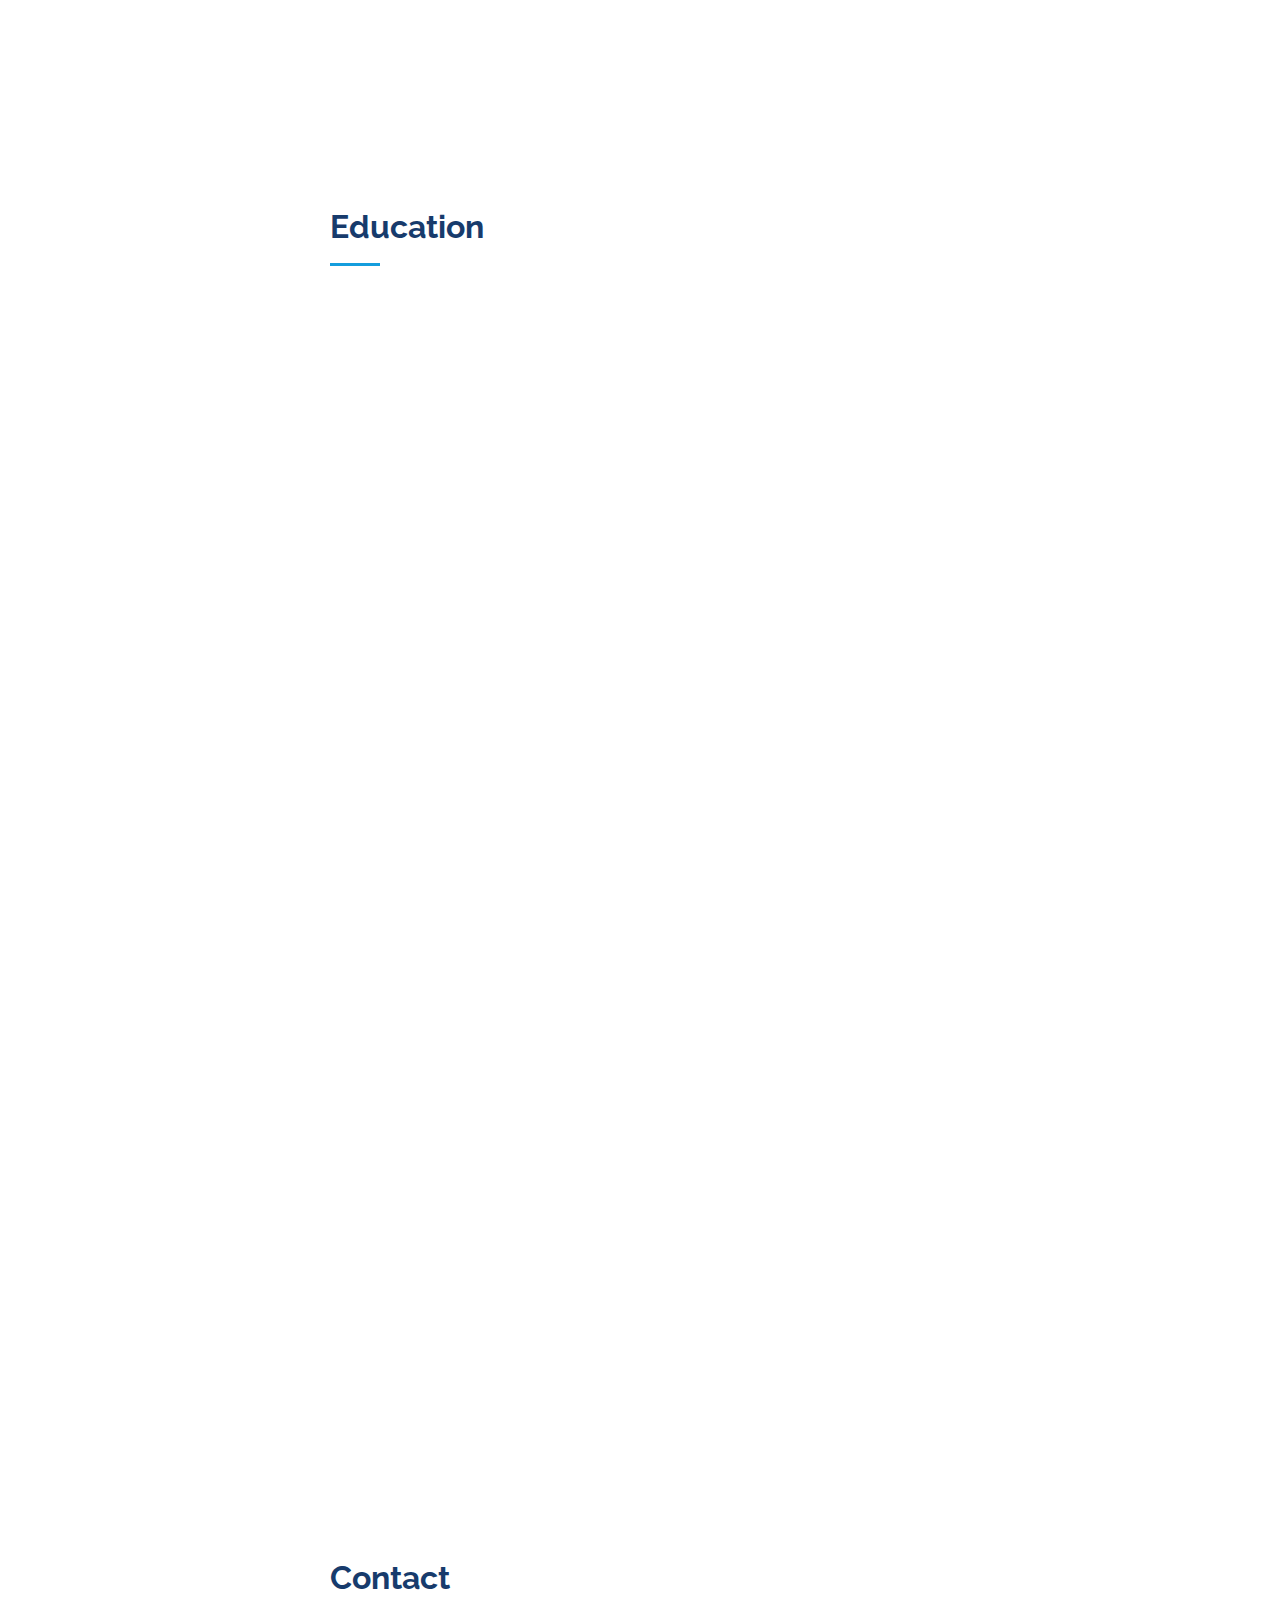
==== commit cf11387e: "update" ====
--- a/index.html
+++ b/index.html
@@ -62,8 +62,8 @@
     <div class="d-flex flex-column">
 
       <div class="profile">
-        <img src="img/profile_pic.jpg" alt="" class="img-fluid rounded-circle">
-        <h1 class="text-light"><a href="index.html">Punit Kunjam</a></h1>
+        <a href="https://pkunjam.github.io/"><img src="img/profile_pic.jpg" alt="" class="img-fluid rounded-circle"></a>
+        <h1 class="text-light"><a href="https://pkunjam.github.io/">Punit Kunjam</a></h1>
         <div class="social-links mt-3 text-center">
           <a href="https://www.linkedin.com/in/pkunjam/" class="" target="_blank"><i class="bi bi-linkedin" title="Linkedin"></i></a>
           <a href="https://github.com/pkunjam" class="" target="_blank"><i class="bi bi-github" title="GitHub"></i></a>
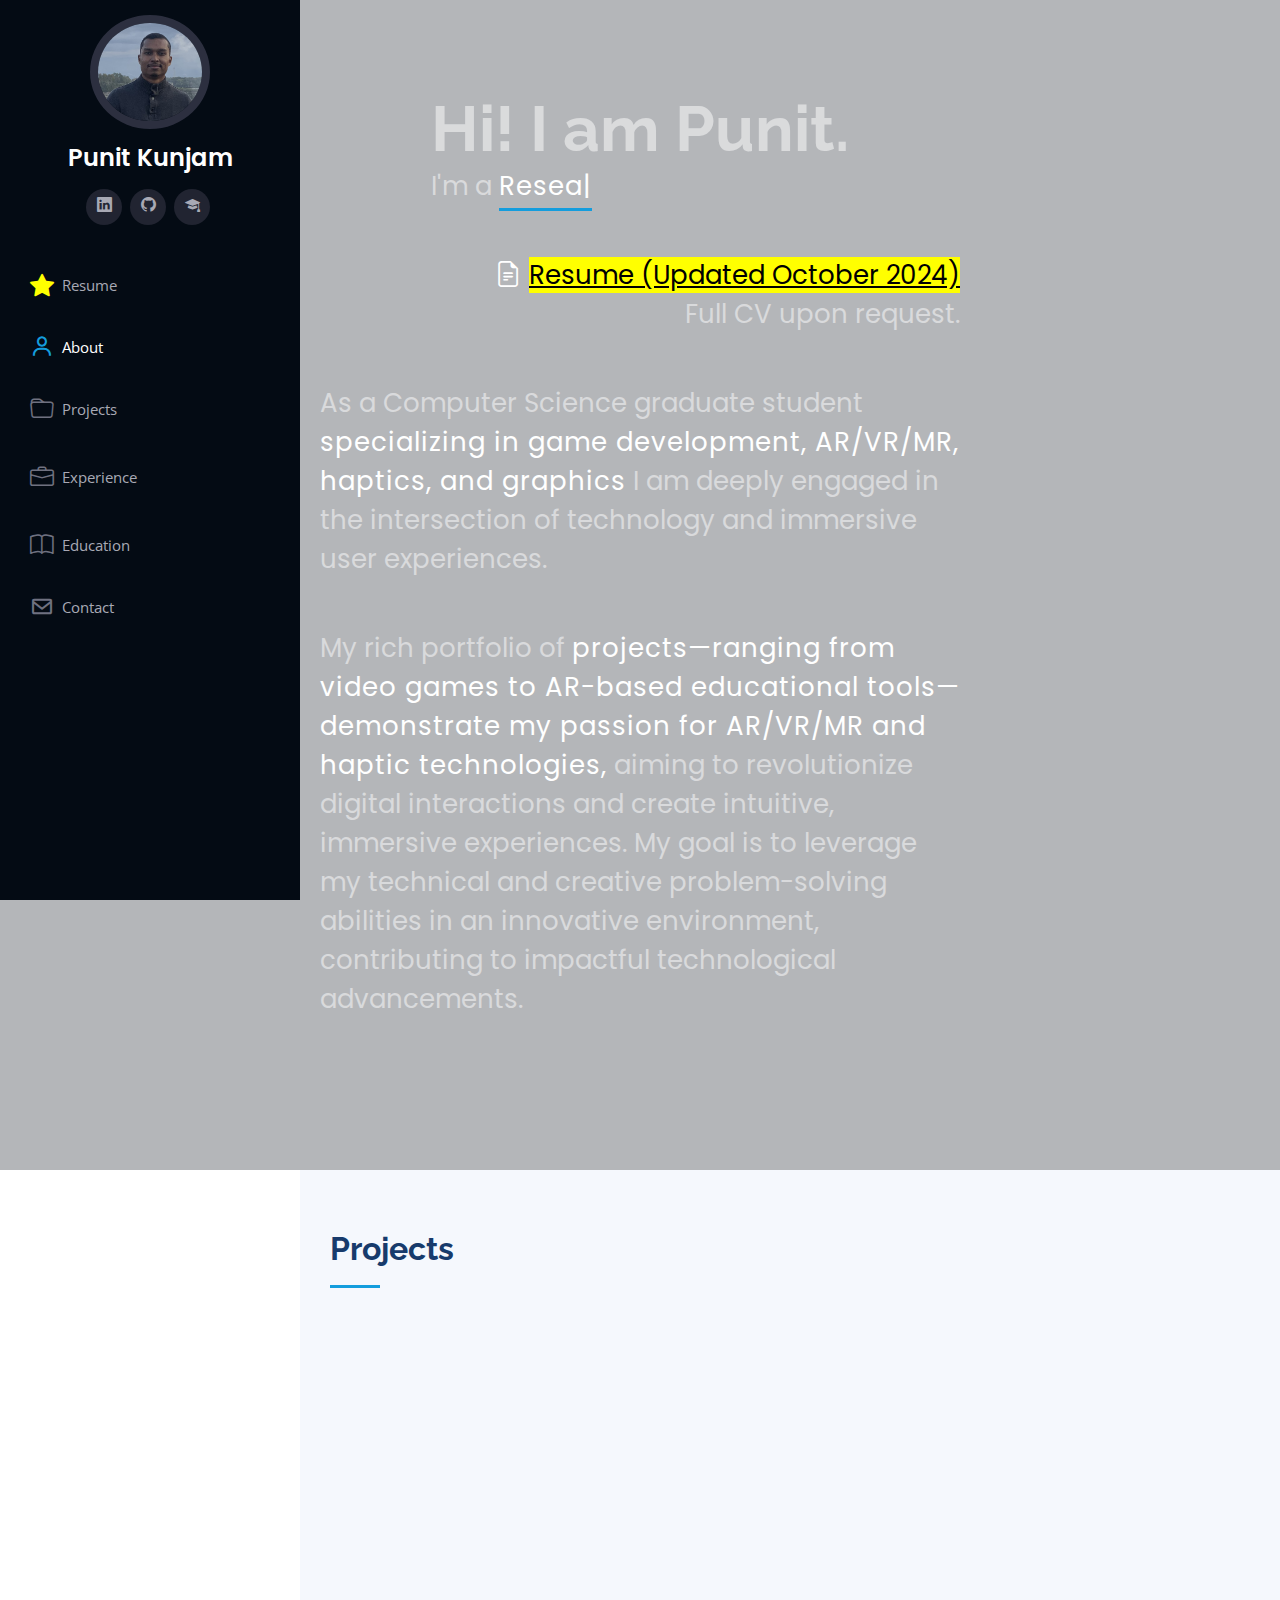
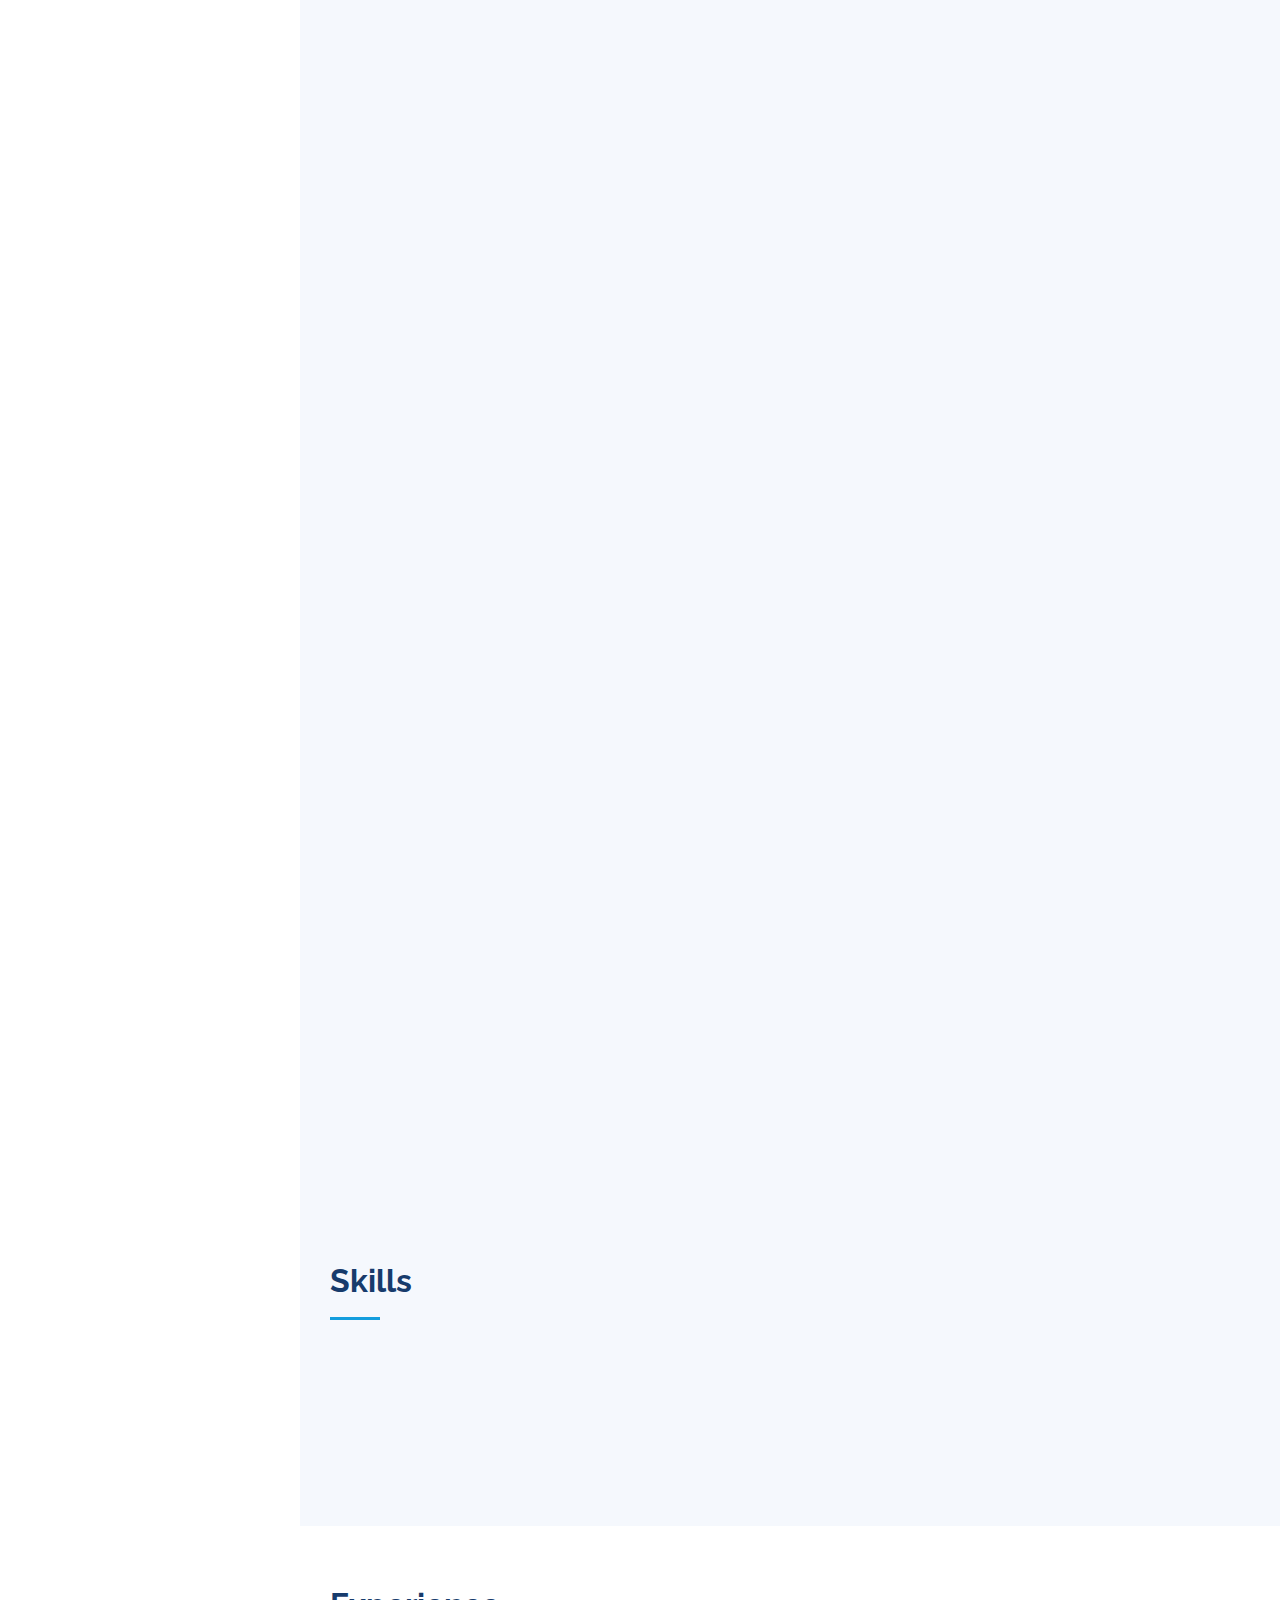
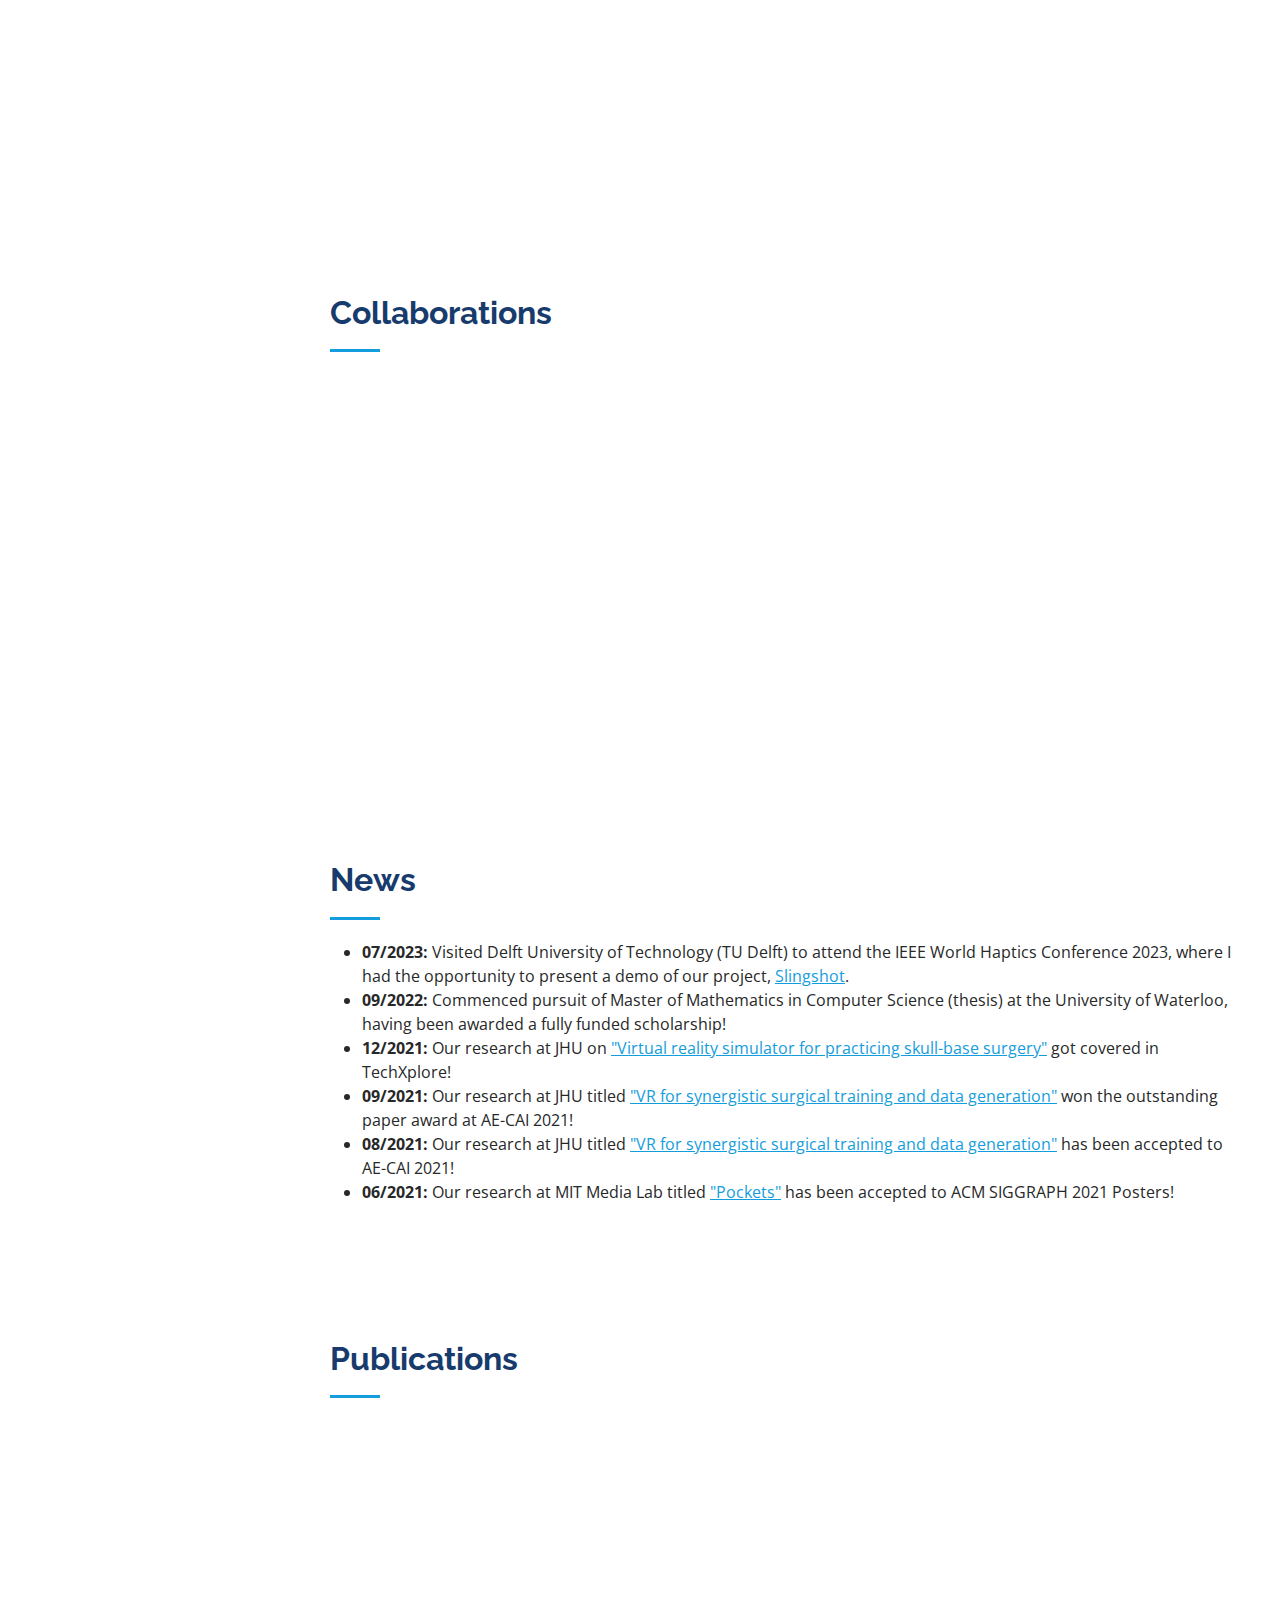
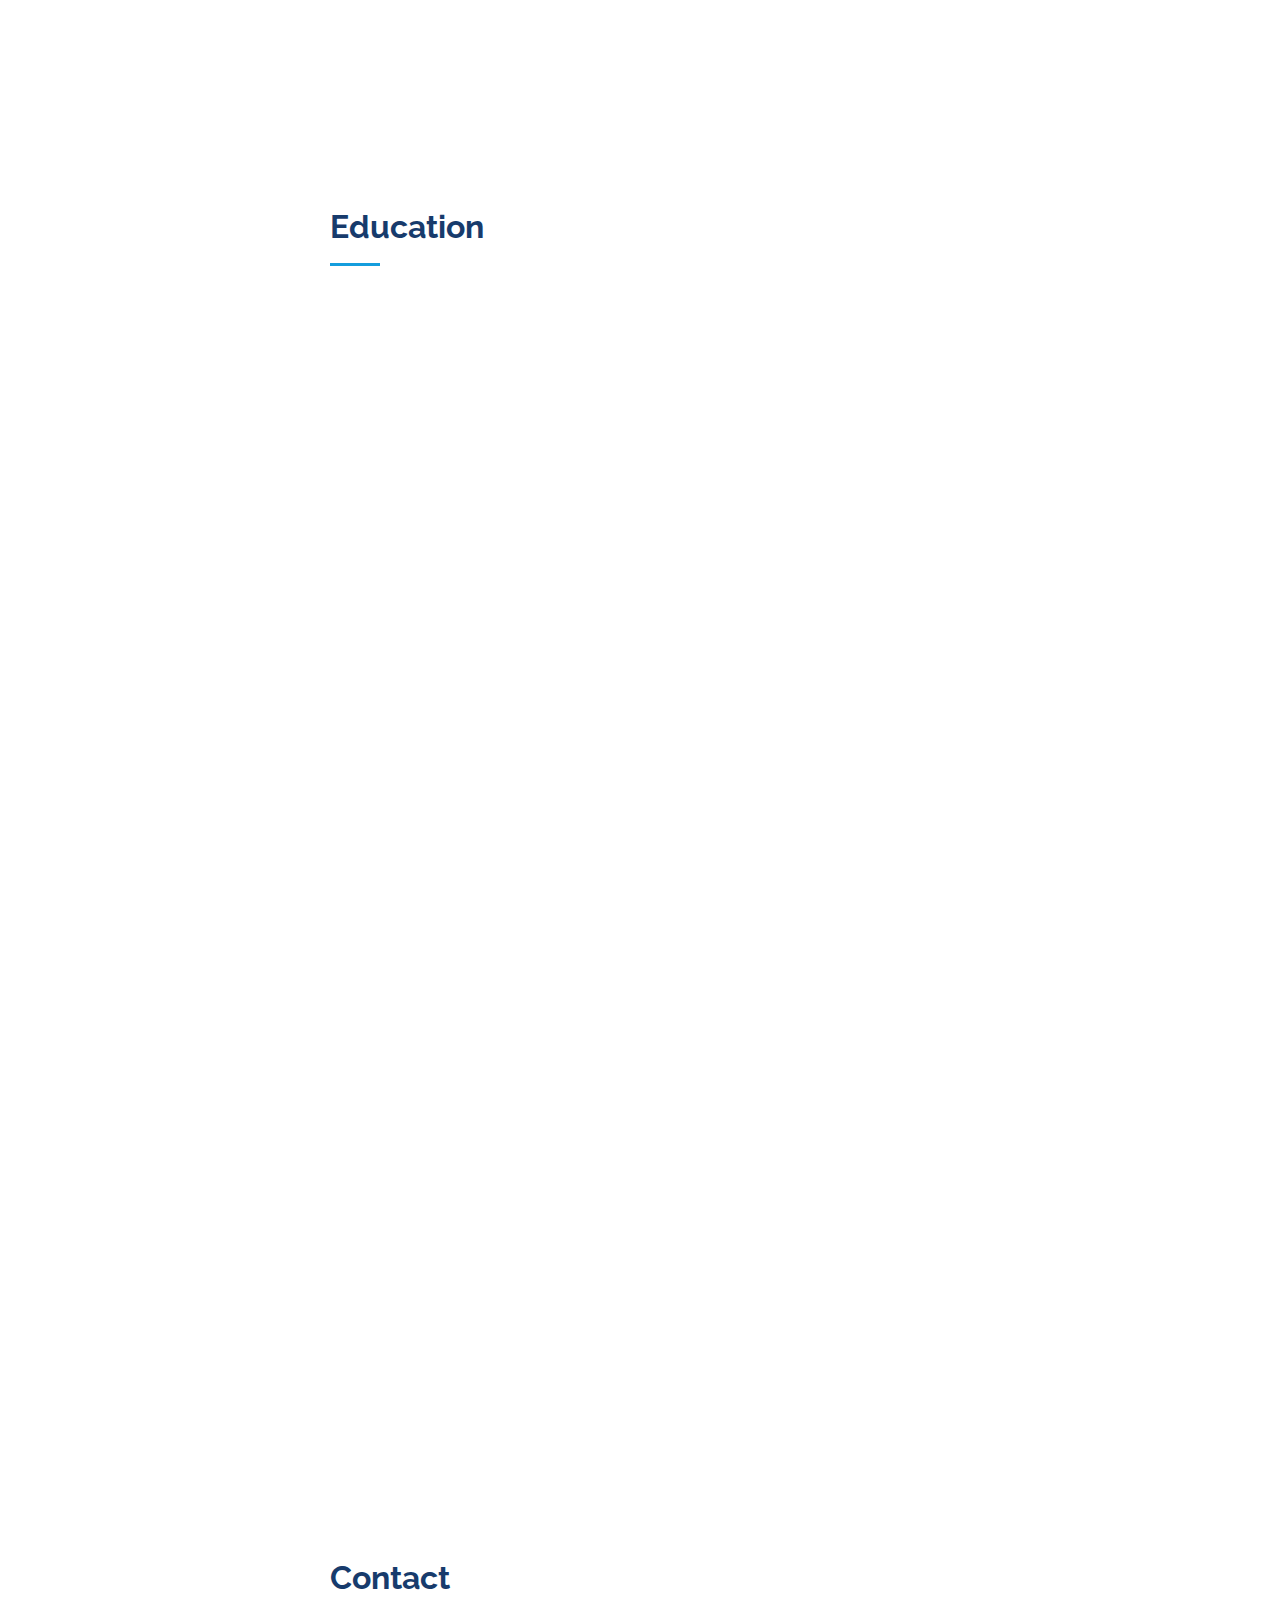
==== commit 24a12631: "update" ====
--- a/index.html
+++ b/index.html
@@ -201,13 +201,13 @@
     
                 <div class="col-lg-4 col-md-6 portfolio-item filter-card">
                     <div class="portfolio-wrap">
-                        <img src="img/terrain/Terrain generator.png" class="img-fluid" alt="">
+                        <img src="img/terrain/terrain_thumbnail.png" class="img-fluid" alt="">
                         <div class="portfolio-links">
                             <a href="terrain.html" title="More Details"><i class="bx bx-link"></i></a>
                         </div>
                     </div>
                     <br>
-                    <h6 style="text-align: center;">Procedural Terrain Generator</h6>
+                    <h6 style="text-align: center;">Confluent AI: LLM-Driven Procedural Terrain Generator</h6>
                 </div>
     
                 <div class="col-lg-4 col-md-6 portfolio-item filter-app">
@@ -348,7 +348,7 @@
                 <div class="col-lg-11" data-aos="fade-up">
     
                     <div class="skill">
-                        <span class="skill"><b>Programming Language:</b> C++, C#, C, JavaScript, Python, GLSL, SQL,
+                        <span class="skill"><b>Programming Language:</b> C++, C#, C, JavaScript, Python, SQL,
                             HTML/CSS</span>
                     </div>
     
@@ -358,8 +358,8 @@
                     </div>
     
                     <div class="skill">
-                        <span class="skill"><b>Technologies:</b> Game Development, Computer Graphics, AR/VR/MR Development,
-                            Haptics, Simulation, UI/UX Development, Object-Oriented Programming, CI/CD, Prototyping, Audio Programming </span>
+                        <span class="skill"><b>Technologies:</b> Extended Reality, AI, LLM, Prompt Engineering, HCI, Game Development, Computer Graphics,
+                            Haptics, Simulation, UI/UX Development, Object-Oriented Programming, CI/CD, Prototyping </span>
                     </div>
     
                 </div>
@@ -410,7 +410,7 @@
                         <br>
     
                         <h4>Graduate Research Assistant</h4>
-                        <h5>September 2022 - Present</h5>
+                        <h5>September 2022 - September 2024</h5>
                         <p><em>University of Waterloo, Waterloo, ON, CA</em></p>
                         <p style="text-align:justify">
                             Currently working as a Graduate Research Assistant at the <a
@@ -756,7 +756,7 @@
                         <br>
     
                         <h4>Graduate Teaching Assistant</h4>
-                        <h5>September 2022 - Present</h5>
+                        <h5>September 2022 - September 2024</h5>
                         <p><em>University of Waterloo, Waterloo, ON, CA </em></p>
                         <p style="text-align:justify">
                             Currently involved as a Graduate Teaching Assistant (GTA) for an undergraduate-level course on
@@ -1358,7 +1358,7 @@
                           <div class="address">
                               <i class="bi bi-geo-alt"></i>
                               <h4>Location:</h4>
-                              <p>45 High Street, Waterloo, ON N2L 3X7</p>
+                              <p>Toronto, ON, Canada</p>
                           </div>
 
                           <div class="email">
